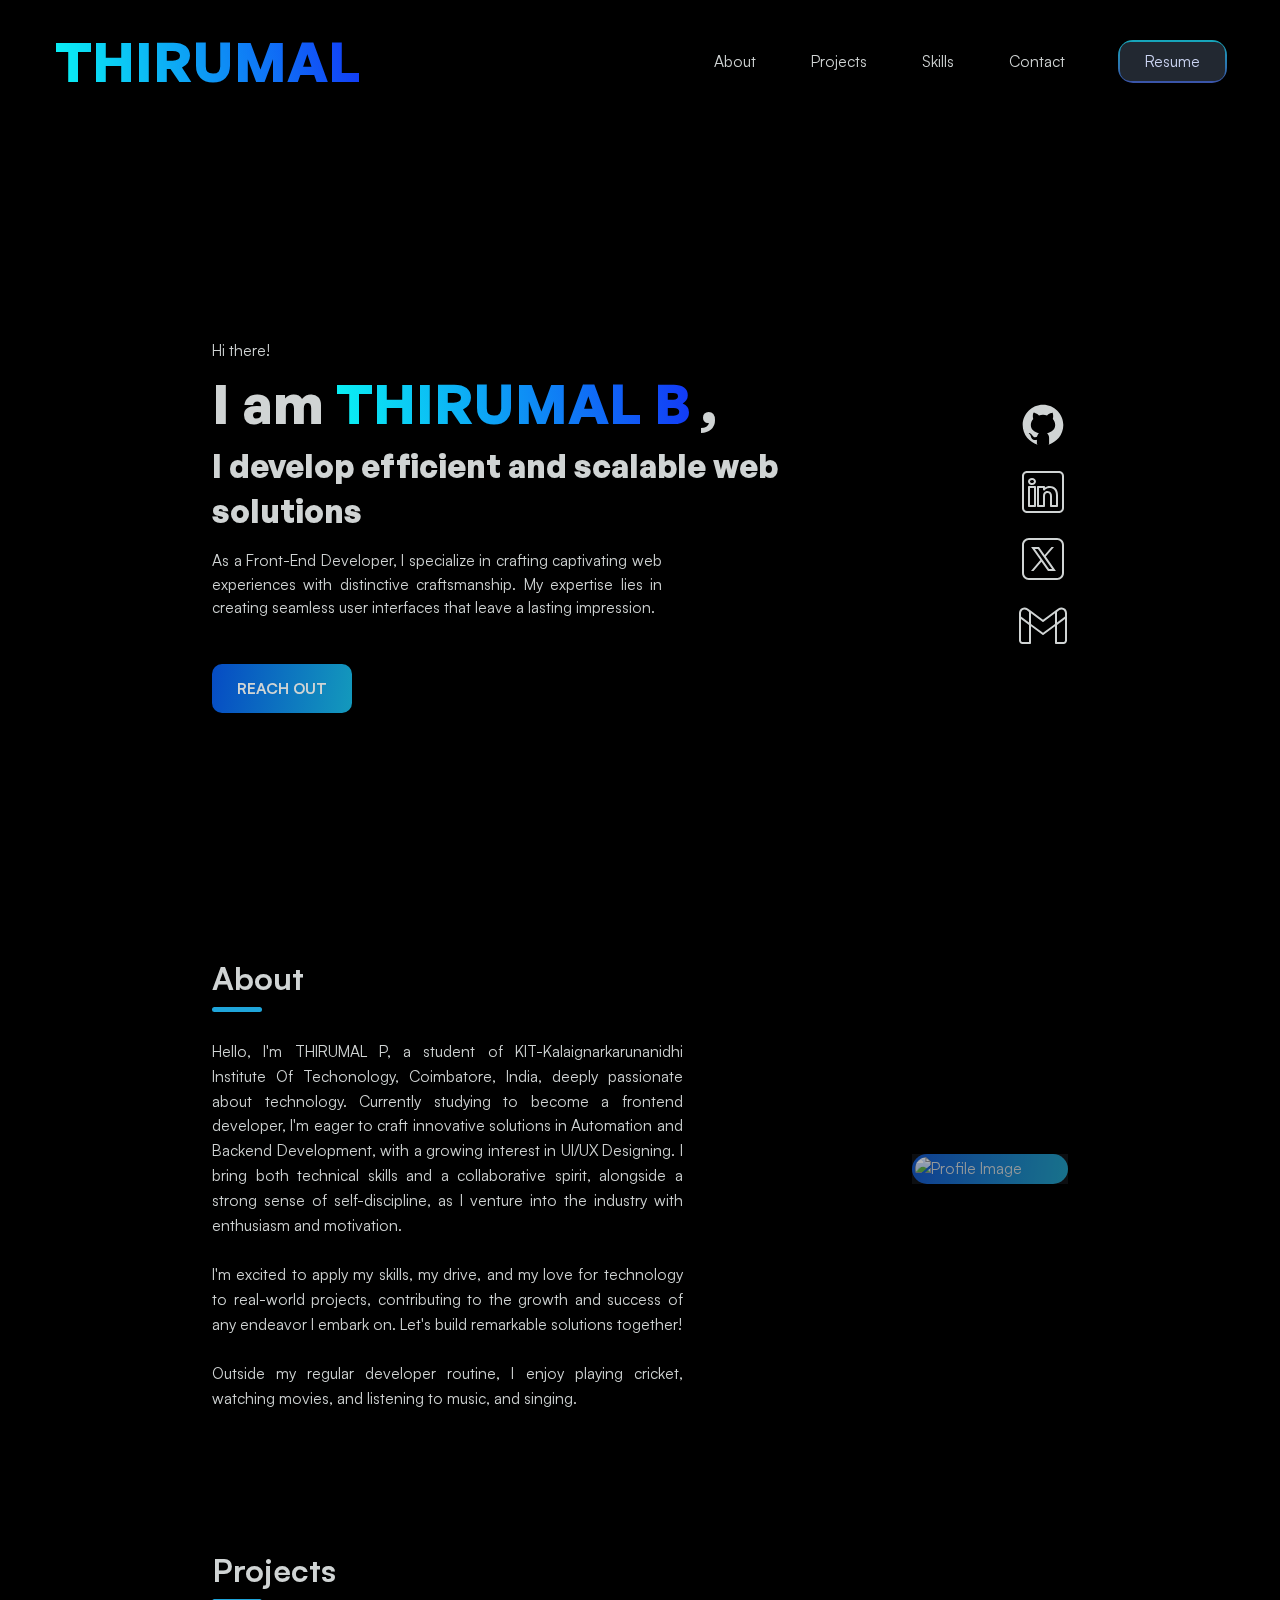
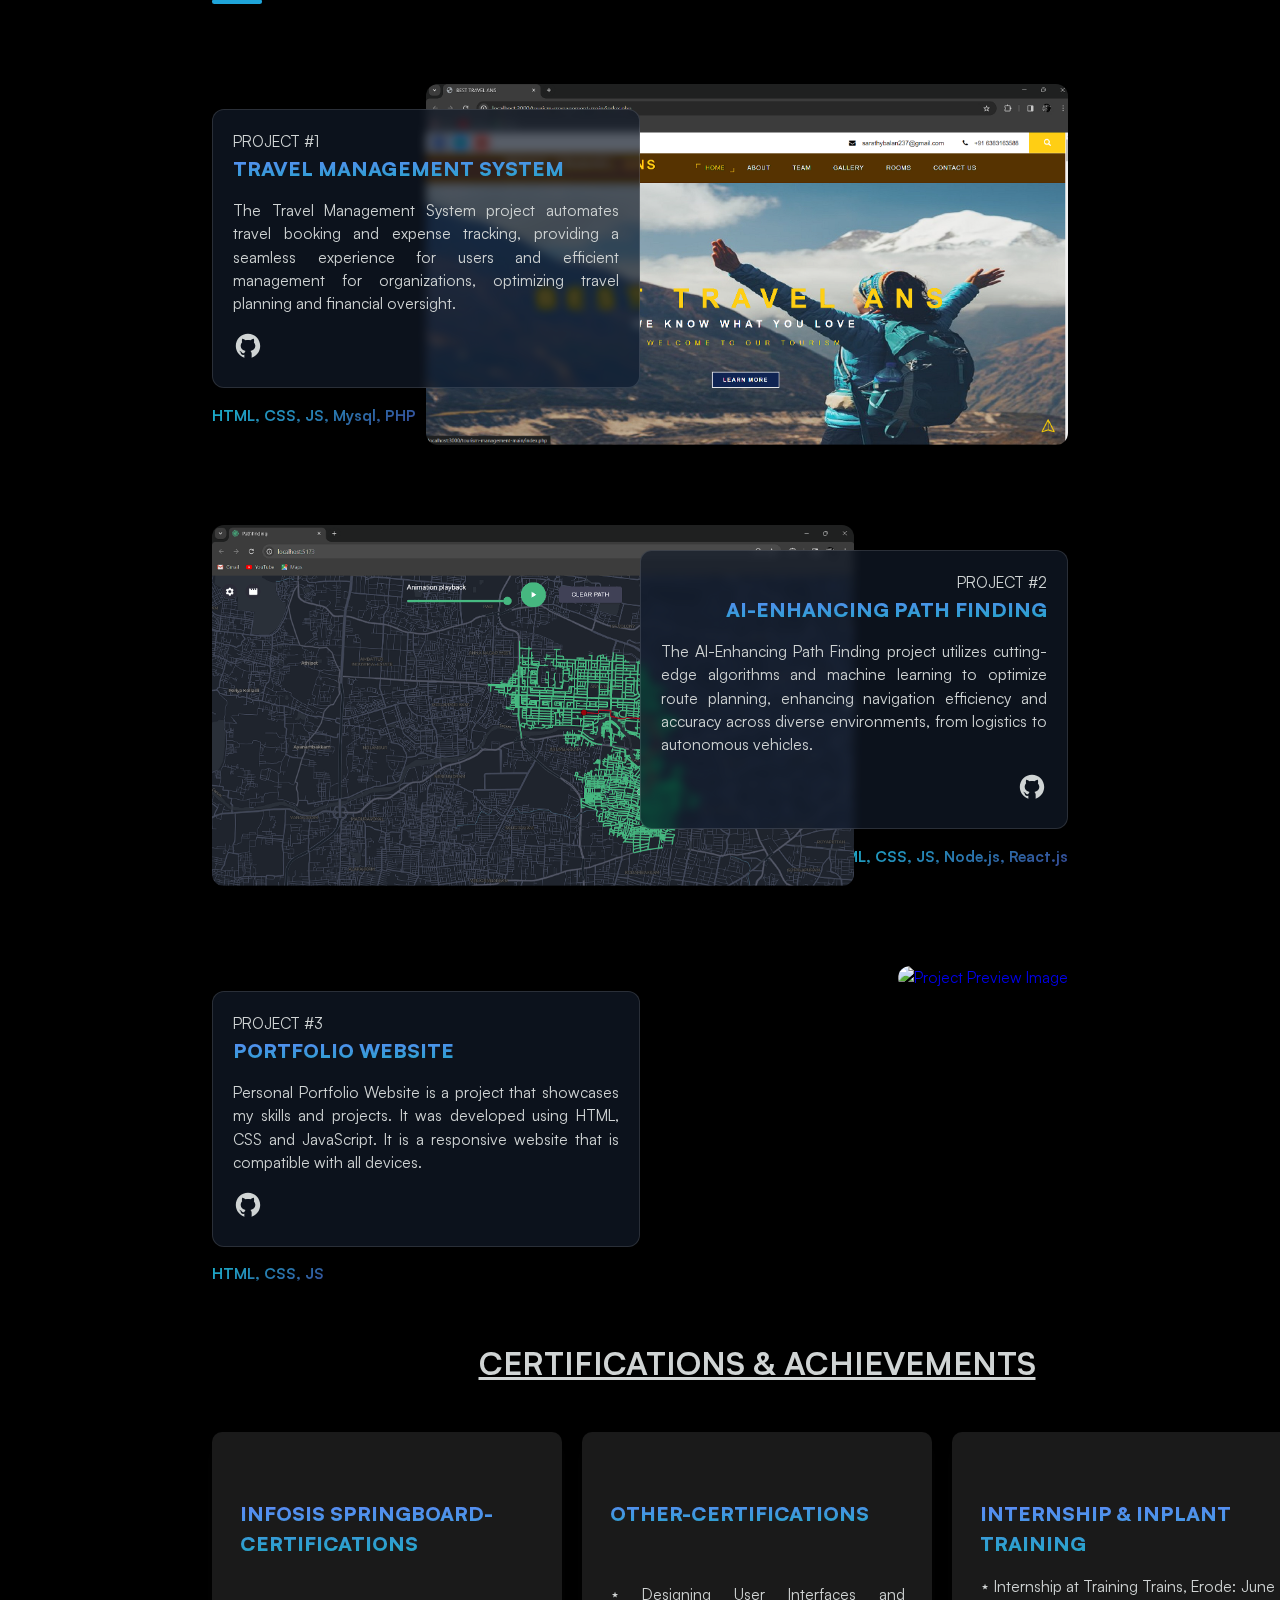
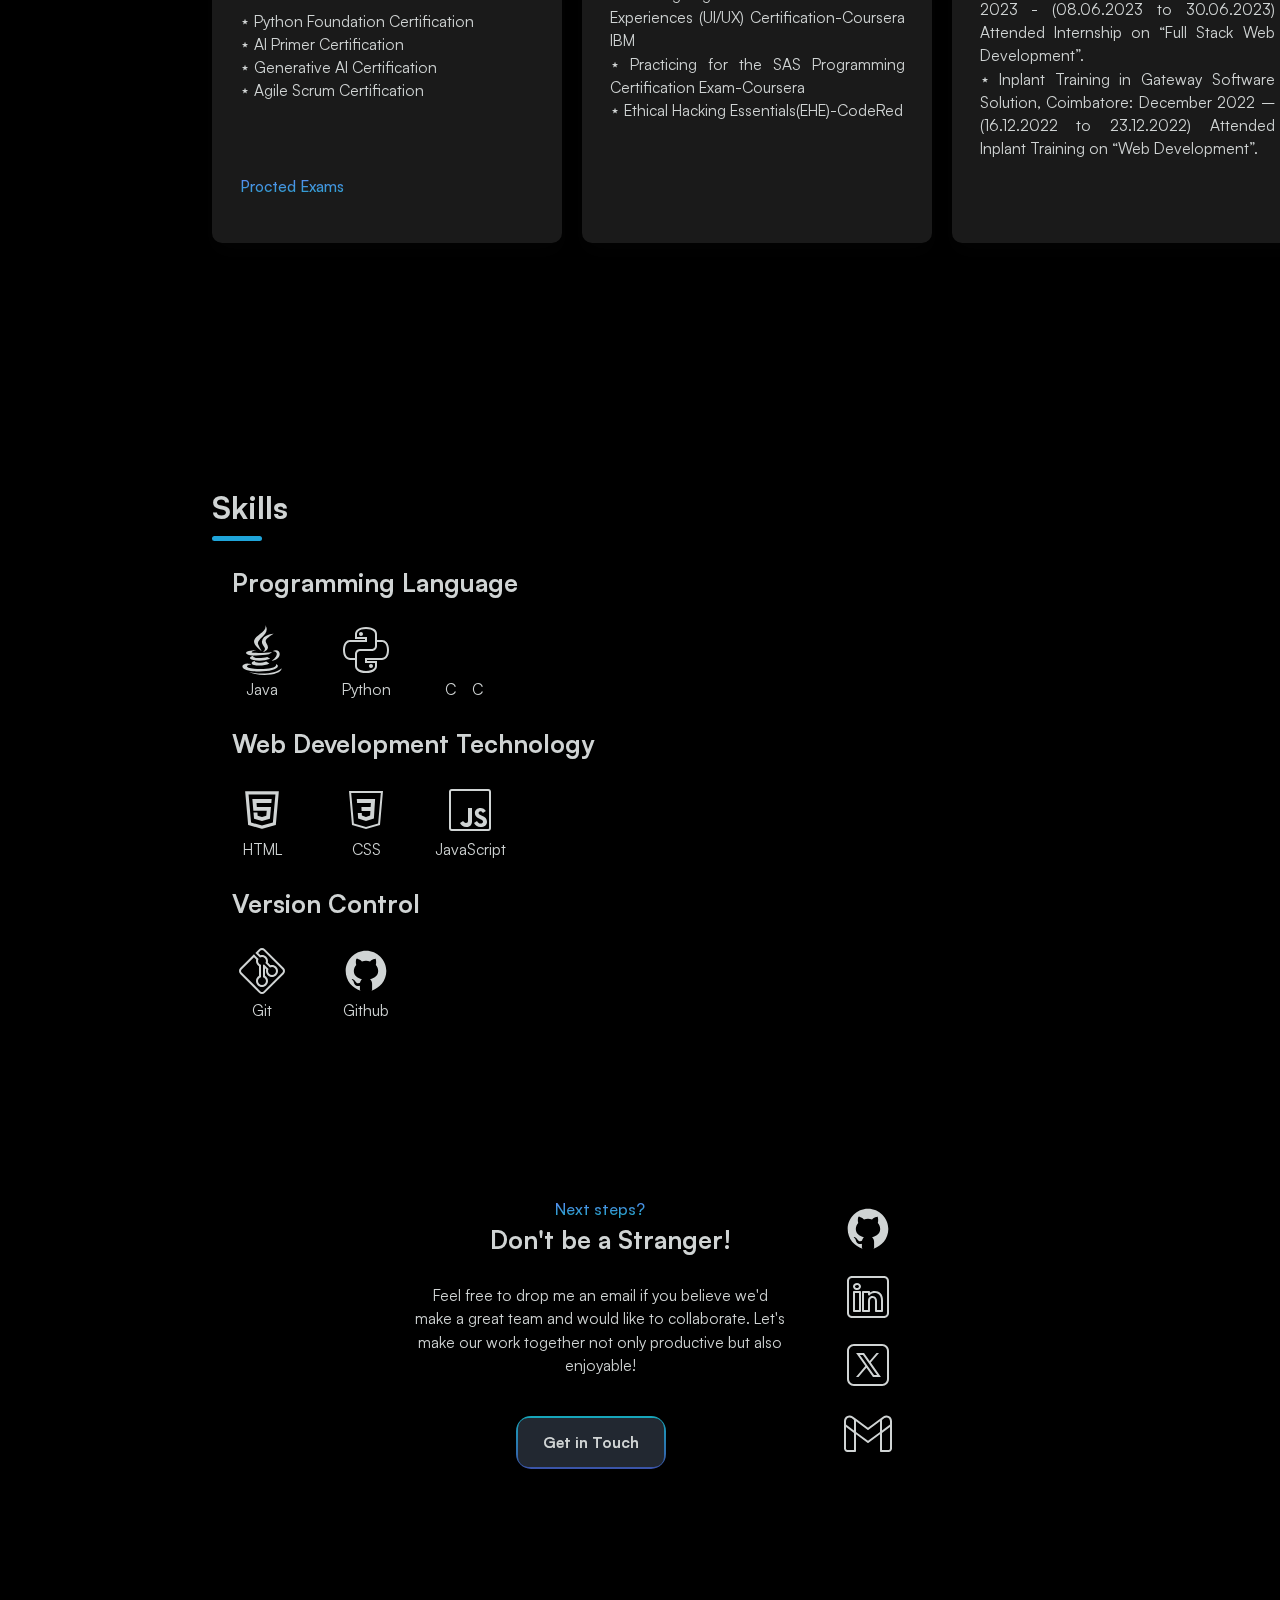
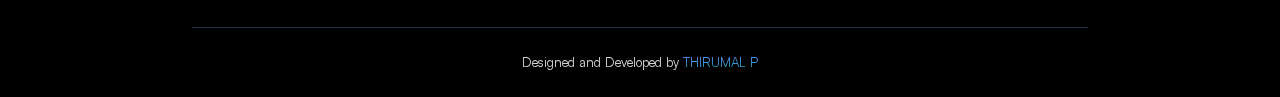
==== index.html @ a21d6ebf "H" ====
<!DOCTYPE html>
<html lang="en">
  <head>
    <meta charset="utf-8" />
    <meta name="viewport" content="width=device-width, initial-scale=1" />

    <!-- Primary Meta Tags -->
    <title>THIRUMAL</title>
    <meta name="title" content="THIRUMAL" />
    <meta
      name="keywords"
      content="THIRUMAL"
    />
    <meta
      name="description"
      content="THIRUMAL P is student of KIT"
    />
    <meta
      name="image"
      content="https://THIRUMAL.vercel.app/"
    />
    <!-- TODO: to be changed displays when shared on social media -->

    <!-- Open Graph / Facebook -->
    <meta property="og:type" content="website" />
    <meta property="og:url" content="https://THIRUMAL.vercel.app/" />
    <!-- TODO: to be changed -->
    <meta property="og:title" content="THIRUMAL" />
    <meta
      property="og:description"
      content="THIRUMAL P is Student of KIT"
    />
    <meta
      property="og:image"
      content="https://THIRUMAL.vercel.app/"
    />
    <!-- TODO: to be changed -->

    <!-- Twitter -->
    <meta property="twitter:card" content="summary_large_image" />
    <meta property="twitter:url" content="https://krish-depani.vercel.app/" />
    <!-- TODO: to be changed -->
    <meta name="twitter:creator" content="@Krish_Depani" />
    <meta property="twitter:title" content="THIRUMAL" />
    <meta
      property="twitter:description"
      content="THIRUMAL P Student of KIT"
    />
    <meta
      property="twitter:image"
      content="https://THIRUMAL.vercel.app/"
    />
    <!-- TODO: to be changed -->

    <!-- Google Site Verification -->
    <meta
      name="google-site-verification"
      content="8gM59i43qqJm5atLwsirYdIBcmHfAAzmF5CW4QePgK4"
    />
    <!-- TODO: to be changed verify site ownership -->

    <!-- site favicon link -->
    <link
      rel="apple-touch-icon"
      sizes="180x180"
      href="img/favicon/apple-touch-icon.png"
    />
    <link
      rel="icon"
      type="image/png"
      sizes="32x32"
      href="img/favicon/favicon-32x32.png"
    />
    <link
      rel="icon"
      type="image/png"
      sizes="16x16"
      href="img/favicon/favicon-16x16.png"
    />
    <link rel="manifest" href="img/favicon/site.webmanifest" />

    <link rel="canonical" href="https://krish-depani.vercel.app/" />
    <!-- external CSS link -->
    <link rel="stylesheet" href="css/normalize.css" />
    <link rel="stylesheet" href="css/style.css" />
    <link rel="stylesheet" href="./css/font-root-styles/general-sans.css" />
    <link rel="stylesheet" href="./css/font-root-styles/okinesans.css" />
    <link rel="stylesheet" href="./css/font-root-styles/satoshi.css" />
  </head>

  <body>
    <header>
      <nav>
        <a href="/">
          <h1>
            <span class="logo">THIRUMAL</span>
          </h1>
        </a>

        <ul class="nav-menu">
          <li class="nav-link">
            <a href="#about">About</a>
          </li>

          <li class="nav-link">
            <a href="#projects">Projects</a>
          </li>

          <li class="nav-link">
            <a href="#skills">Skills</a>
          </li>

          <li class="nav-link">
            <a href="#contact">Contact</a>
          </li>

          <li class="nav-link">
            <a
              href="https://drive.google.com/file/d/1vv7Dhi04eTilCtzGHHbWXYIebw0yIPM8/view?usp=drive_link"
              target="_blank"
              >Resume</a
            >
          </li>

          <li class="nav-social-links social-links">
            <a
              href="https://github.com/Thirumal2003"
              target="_blank"
              class="social github"
            >
              <svg
                xmlns="http://www.w3.org/2000/svg"
                xmlns:xlink="http://www.w3.org/1999/xlink"
                viewBox="0,0,256,256"
                width="50px"
                height="50px"
              >
                <g
                  fill="#d0d4d4"
                  fill-rule="nonzero"
                  stroke="none"
                  stroke-width="1"
                  stroke-linecap="butt"
                  stroke-linejoin="miter"
                  stroke-miterlimit="10"
                  stroke-dasharray=""
                  stroke-dashoffset="0"
                  font-family="none"
                  font-weight="none"
                  font-size="none"
                  text-anchor="none"
                  style="mix-blend-mode: normal"
                >
                  <g transform="scale(4,4)">
                    <path
                      d="M32,6c-14.359,0 -26,11.641 -26,26c0,12.277 8.512,22.56 19.955,25.286c-0.592,-0.141 -1.179,-0.299 -1.755,-0.479v-5.957c0,0 -0.975,0.325 -2.275,0.325c-3.637,0 -5.148,-3.245 -5.525,-4.875c-0.229,-0.993 -0.827,-1.934 -1.469,-2.509c-0.767,-0.684 -1.126,-0.686 -1.131,-0.92c-0.01,-0.491 0.658,-0.471 0.975,-0.471c1.625,0 2.857,1.729 3.429,2.623c1.417,2.207 2.938,2.577 3.721,2.577c0.975,0 1.817,-0.146 2.397,-0.426c0.268,-1.888 1.108,-3.57 2.478,-4.774c-6.097,-1.219 -10.4,-4.716 -10.4,-10.4c0,-2.928 1.175,-5.619 3.133,-7.792c-0.2,-0.567 -0.533,-1.714 -0.533,-3.583c0,-1.235 0.086,-2.751 0.65,-4.225c0,0 3.708,0.026 7.205,3.338c1.614,-0.47 3.341,-0.738 5.145,-0.738c1.804,0 3.531,0.268 5.145,0.738c3.497,-3.312 7.205,-3.338 7.205,-3.338c0.567,1.474 0.65,2.99 0.65,4.225c0,2.015 -0.268,3.19 -0.432,3.697c1.898,2.153 3.032,4.802 3.032,7.678c0,5.684 -4.303,9.181 -10.4,10.4c1.628,1.43 2.6,3.513 2.6,5.85v8.557c-0.576,0.181 -1.162,0.338 -1.755,0.479c11.443,-2.726 19.955,-13.009 19.955,-25.286c0,-14.359 -11.641,-26 -26,-26zM33.813,57.93c-0.599,0.042 -1.203,0.07 -1.813,0.07c0.61,0 1.213,-0.029 1.813,-0.07zM37.786,57.346c-1.164,0.265 -2.357,0.451 -3.575,0.554c1.218,-0.103 2.411,-0.29 3.575,-0.554zM32,58c-0.61,0 -1.214,-0.028 -1.813,-0.07c0.6,0.041 1.203,0.07 1.813,0.07zM29.788,57.9c-1.217,-0.103 -2.411,-0.289 -3.574,-0.554c1.164,0.264 2.357,0.451 3.574,0.554z"
                    ></path>
                  </g>
                </g>
              </svg>
            </a>

            <a
              href="https://www.linkedin.com/in/thirumal-p-5234a9266/"
              target="_blank"
              class="social linkedin"
            >
              <svg
                xmlns="http://www.w3.org/2000/svg"
                xmlns:xlink="http://www.w3.org/1999/xlink"
                viewBox="0,0,256,256"
                width="50px"
                height="50px"
              >
                <g
                  fill="#d0d4d4"
                  fill-rule="nonzero"
                  stroke="none"
                  stroke-width="1"
                  stroke-linecap="butt"
                  stroke-linejoin="miter"
                  stroke-miterlimit="10"
                  stroke-dasharray=""
                  stroke-dashoffset="0"
                  font-family="none"
                  font-weight="none"
                  font-size="none"
                  text-anchor="none"
                  style="mix-blend-mode: normal"
                >
                  <g transform="scale(5.12,5.12)">
                    <path
                      d="M9,4c-2.74952,0 -5,2.25048 -5,5v32c0,2.74952 2.25048,5 5,5h32c2.74952,0 5,-2.25048 5,-5v-32c0,-2.74952 -2.25048,-5 -5,-5zM9,6h32c1.66848,0 3,1.33152 3,3v32c0,1.66848 -1.33152,3 -3,3h-32c-1.66848,0 -3,-1.33152 -3,-3v-32c0,-1.66848 1.33152,-3 3,-3zM14,11.01172c-1.09522,0 -2.08078,0.32736 -2.81055,0.94141c-0.72977,0.61405 -1.17773,1.53139 -1.17773,2.51367c0,1.86718 1.61957,3.32281 3.67969,3.4668c0.0013,0.00065 0.0026,0.0013 0.00391,0.00195c0.09817,0.03346 0.20099,0.05126 0.30469,0.05273c2.27301,0 3.98828,-1.5922 3.98828,-3.52148c-0.00018,-0.01759 -0.00083,-0.03518 -0.00195,-0.05274c-0.10175,-1.90023 -1.79589,-3.40234 -3.98633,-3.40234zM14,12.98828c1.39223,0 1.94197,0.62176 2.00195,1.50391c-0.01215,0.85625 -0.54186,1.51953 -2.00195,1.51953c-1.38541,0 -2.01172,-0.70949 -2.01172,-1.54492c0,-0.41771 0.15242,-0.7325 0.47266,-1.00195c0.32023,-0.26945 0.83428,-0.47656 1.53906,-0.47656zM11,19c-0.55226,0.00006 -0.99994,0.44774 -1,1v19c0.00006,0.55226 0.44774,0.99994 1,1h6c0.55226,-0.00006 0.99994,-0.44774 1,-1v-5.86523v-13.13477c-0.00006,-0.55226 -0.44774,-0.99994 -1,-1zM20,19c-0.55226,0.00006 -0.99994,0.44774 -1,1v19c0.00006,0.55226 0.44774,0.99994 1,1h6c0.55226,-0.00006 0.99994,-0.44774 1,-1v-10c0,-0.82967 0.22639,-1.65497 0.625,-2.19531c0.39861,-0.54035 0.90147,-0.86463 1.85742,-0.84766c0.98574,0.01695 1.50758,0.35464 1.90234,0.88477c0.39477,0.53013 0.61523,1.32487 0.61523,2.1582v10c0.00006,0.55226 0.44774,0.99994 1,1h6c0.55226,-0.00006 0.99994,-0.44774 1,-1v-10.73828c0,-2.96154 -0.87721,-5.30739 -2.38086,-6.89453c-1.50365,-1.58714 -3.59497,-2.36719 -5.80664,-2.36719c-2.10202,0 -3.70165,0.70489 -4.8125,1.42383v-0.42383c-0.00006,-0.55226 -0.44774,-0.99994 -1,-1zM12,21h4v12.13477v4.86523h-4zM21,21h4v1.56055c0.00013,0.43 0.27511,0.81179 0.68291,0.94817c0.40781,0.13638 0.85714,-0.00319 1.11591,-0.34661c0,0 1.57037,-2.16211 5.01367,-2.16211c1.75333,0 3.25687,0.58258 4.35547,1.74219c1.0986,1.15961 1.83203,2.94607 1.83203,5.51953v9.73828h-4v-9c0,-1.16667 -0.27953,-2.37289 -1.00977,-3.35352c-0.73023,-0.98062 -1.9584,-1.66341 -3.47266,-1.68945c-1.52204,-0.02703 -2.77006,0.66996 -3.50195,1.66211c-0.73189,0.99215 -1.01562,2.21053 -1.01562,3.38086v9h-4z"
                    ></path>
                  </g>
                </g>
              </svg>
            </a>

            <a
              href="https://twitter.com/THIRUMALbalan8"
              target="_blank"
              class="social twitter"
            >
              <svg
                xmlns="http://www.w3.org/2000/svg"
                xmlns:xlink="http://www.w3.org/1999/xlink"
                viewBox="0,0,256,256"
                width="50px"
                height="50px"
              >
                <g
                  fill="#d0d4d4"
                  fill-rule="nonzero"
                  stroke="none"
                  stroke-width="1"
                  stroke-linecap="butt"
                  stroke-linejoin="miter"
                  stroke-miterlimit="10"
                  stroke-dasharray=""
                  stroke-dashoffset="0"
                  font-family="none"
                  font-weight="none"
                  font-size="none"
                  text-anchor="none"
                  style="mix-blend-mode: normal"
                >
                  <g transform="scale(5.12,5.12)">
                    <path
                      d="M11,4c-3.85433,0 -7,3.14567 -7,7v28c0,3.85433 3.14567,7 7,7h28c3.85433,0 7,-3.14567 7,-7v-28c0,-3.85433 -3.14567,-7 -7,-7zM11,6h28c2.77367,0 5,2.22633 5,5v28c0,2.77367 -2.22633,5 -5,5h-28c-2.77367,0 -5,-2.22633 -5,-5v-28c0,-2.77367 2.22633,-5 5,-5zM13.08594,13l9.22266,13.10352l-9.30859,10.89648h2.5l7.9375,-9.29297l6.53906,9.29297h7.9375l-10.125,-14.38672l8.21094,-9.61328h-2.5l-6.83984,8.00977l-5.63672,-8.00977zM16.91406,15h3.06445l14.10742,20h-3.06445z"
                    ></path>
                  </g>
                </g>
              </svg>
            </a>

            <a
              href="mailto:thiru43006@gmail.com"
              target="_blank"
              class="social behance"
            >
              <svg
                xmlns="http://www.w3.org/2000/svg"
                xmlns:xlink="http://www.w3.org/1999/xlink"
                viewBox="0,0,256,256"
                width="50px"
                height="50px"
              >
                <g
                  fill="#d0d4d4"
                  fill-rule="nonzero"
                  stroke="none"
                  stroke-width="1"
                  stroke-linecap="butt"
                  stroke-linejoin="miter"
                  stroke-miterlimit="10"
                  stroke-dasharray=""
                  stroke-dashoffset="0"
                  font-family="none"
                  font-weight="none"
                  font-size="none"
                  text-anchor="none"
                  style="mix-blend-mode: normal"
                >
                  <g transform="scale(5.12,5.12)">
                    <path
                      d="M43.75391,6.40234c-1.2177,-0.05335 -2.45911,0.31055 -3.48242,1.06641l-2.74609,2.02734l-12.52539,9.25977l-12.4082,-9.17187c-0.17292,-0.16897 -0.4012,-0.26957 -0.64258,-0.2832h0.25l-2.46484,-1.82422c-1.02397,-0.75773 -2.26723,-1.12367 -3.48633,-1.07031c-1.2191,0.05336 -2.4131,0.52522 -3.33984,1.43945c-1.17726,1.16068 -1.9082,2.78413 -1.9082,4.56445v3.43359c-0.01457,0.09777 -0.01457,0.19715 0,0.29492v23.36133c0,1.92119 1.57881,3.5 3.5,3.5h7.5c0.55226,-0.00006 0.99994,-0.44774 1,-1v-16.62695l11.40625,8.43164c0.353,0.26043 0.8345,0.26043 1.1875,0l11.40625,-8.43164v16.62695c0.00006,0.55226 0.44774,0.99994 1,1h7.5c1.92119,0 3.5,-1.57881 3.5,-3.5v-23.38086c0.01129,-0.08622 0.01129,-0.17355 0,-0.25977v-3.44922c0,-1.75846 -0.70954,-3.37437 -1.87109,-4.53711c-0.03357,-0.03357 -0.04482,-0.04287 -0.03125,-0.0293c-0.00194,-0.00196 -0.0039,-0.00391 -0.00586,-0.00586c-0.92656,-0.91221 -2.12019,-1.3822 -3.33789,-1.43555zM43.64453,8.40039c0.7563,0.02965 1.48952,0.3165 2.04492,0.86328c0.01891,0.01867 0.03272,0.03277 0.02344,0.02344c0.79645,0.79726 1.28711,1.9015 1.28711,3.12305v3.08594l-8,5.91211v-10.4082c0.00042,-0.0339 -0.00088,-0.0678 -0.00391,-0.10156l2.46289,-1.82031c0.00065,0 0.0013,0 0.00195,0c0.64864,-0.47915 1.42729,-0.70739 2.18359,-0.67773zM6.35742,8.40625c0.75715,-0.02964 1.53847,0.19746 2.1875,0.67773l2.45898,1.81836c-0.00289,0.03247 -0.0042,0.06506 -0.00391,0.09766v10.4082l-8,-5.91211v-3.08594c0,-1.23567 0.50176,-2.3413 1.3125,-3.14062c0.55526,-0.54776 1.28777,-0.83364 2.04492,-0.86328zM37,12.37109v10.51563l-12,8.86914l-12,-8.86914v-10.51367l11.40625,8.43164c0.353,0.26043 0.8345,0.26043 1.1875,0zM3,17.98242l8,5.91406v17.10352h-6.5c-0.84081,0 -1.5,-0.65919 -1.5,-1.5zM47,17.98242v21.51758c0,0.84081 -0.65919,1.5 -1.5,1.5h-6.5v-17.10352z"
                    ></path>
                  </g>
                </g>
              </svg>
            </a>
          </li>
        </ul>

        <button class="hamburger" type="button" name="menu button">
          <div class="menu-bar"></div>
        </button>
      </nav>
    </header>

    <main>
      <section>
        <span class="salutation">Hi there!</span>
        <h1>I am <span class="name-highlight">THIRUMAL B</span> ,</h1>

        <p class="declaration">
          I develop efficient and scalable web solutions
        </p>

        <p style="text-align: justify">
          As a Front-End Developer, I specialize in crafting captivating web experiences with distinctive craftsmanship. 
          My expertise lies in creating seamless user interfaces that leave a lasting impression.
        </p>

        <div class="cta-box">
          <a href="#contact" class="cta cta1">Reach out</a>
          <a
            href="https://drive.google.com/drive/folders/1qjGtycR7Wys1IbZPJFVqYVPOw52J5Hh_?usp=sharing"
            target="_blank"
            class="cta cta2"
            >Resume</a
          >
        </div>
      </section>

      <aside class="main-social-links social-links">
        <a
          href="https://github.com/Thirumal2003"
          target="_blank"
          class="social github"
        >
          <svg
            xmlns="http://www.w3.org/2000/svg"
            xmlns:xlink="http://www.w3.org/1999/xlink"
            viewBox="0,0,256,256"
            width="50px"
            height="50px"
          >
            <g
              fill="#d0d4d4"
              fill-rule="nonzero"
              stroke="none"
              stroke-width="1"
              stroke-linecap="butt"
              stroke-linejoin="miter"
              stroke-miterlimit="10"
              stroke-dasharray=""
              stroke-dashoffset="0"
              font-family="none"
              font-weight="none"
              font-size="none"
              text-anchor="none"
              style="mix-blend-mode: normal"
            >
              <g transform="scale(4,4)">
                <path
                  d="M32,6c-14.359,0 -26,11.641 -26,26c0,12.277 8.512,22.56 19.955,25.286c-0.592,-0.141 -1.179,-0.299 -1.755,-0.479v-5.957c0,0 -0.975,0.325 -2.275,0.325c-3.637,0 -5.148,-3.245 -5.525,-4.875c-0.229,-0.993 -0.827,-1.934 -1.469,-2.509c-0.767,-0.684 -1.126,-0.686 -1.131,-0.92c-0.01,-0.491 0.658,-0.471 0.975,-0.471c1.625,0 2.857,1.729 3.429,2.623c1.417,2.207 2.938,2.577 3.721,2.577c0.975,0 1.817,-0.146 2.397,-0.426c0.268,-1.888 1.108,-3.57 2.478,-4.774c-6.097,-1.219 -10.4,-4.716 -10.4,-10.4c0,-2.928 1.175,-5.619 3.133,-7.792c-0.2,-0.567 -0.533,-1.714 -0.533,-3.583c0,-1.235 0.086,-2.751 0.65,-4.225c0,0 3.708,0.026 7.205,3.338c1.614,-0.47 3.341,-0.738 5.145,-0.738c1.804,0 3.531,0.268 5.145,0.738c3.497,-3.312 7.205,-3.338 7.205,-3.338c0.567,1.474 0.65,2.99 0.65,4.225c0,2.015 -0.268,3.19 -0.432,3.697c1.898,2.153 3.032,4.802 3.032,7.678c0,5.684 -4.303,9.181 -10.4,10.4c1.628,1.43 2.6,3.513 2.6,5.85v8.557c-0.576,0.181 -1.162,0.338 -1.755,0.479c11.443,-2.726 19.955,-13.009 19.955,-25.286c0,-14.359 -11.641,-26 -26,-26zM33.813,57.93c-0.599,0.042 -1.203,0.07 -1.813,0.07c0.61,0 1.213,-0.029 1.813,-0.07zM37.786,57.346c-1.164,0.265 -2.357,0.451 -3.575,0.554c1.218,-0.103 2.411,-0.29 3.575,-0.554zM32,58c-0.61,0 -1.214,-0.028 -1.813,-0.07c0.6,0.041 1.203,0.07 1.813,0.07zM29.788,57.9c-1.217,-0.103 -2.411,-0.289 -3.574,-0.554c1.164,0.264 2.357,0.451 3.574,0.554z"
                ></path>
              </g>
            </g>
          </svg>
        </a>

        <a
          href="https://www.linkedin.com/in/thirumal-p-5234a9266/"
          target="_blank"
          class="social linkedin"
        >
          <svg
            xmlns="http://www.w3.org/2000/svg"
            xmlns:xlink="http://www.w3.org/1999/xlink"
            viewBox="0,0,256,256"
            width="50px"
            height="50px"
          >
            <g
              fill="#d0d4d4"
              fill-rule="nonzero"
              stroke="none"
              stroke-width="1"
              stroke-linecap="butt"
              stroke-linejoin="miter"
              stroke-miterlimit="10"
              stroke-dasharray=""
              stroke-dashoffset="0"
              font-family="none"
              font-weight="none"
              font-size="none"
              text-anchor="none"
              style="mix-blend-mode: normal"
            >
              <g transform="scale(5.12,5.12)">
                <path
                  d="M9,4c-2.74952,0 -5,2.25048 -5,5v32c0,2.74952 2.25048,5 5,5h32c2.74952,0 5,-2.25048 5,-5v-32c0,-2.74952 -2.25048,-5 -5,-5zM9,6h32c1.66848,0 3,1.33152 3,3v32c0,1.66848 -1.33152,3 -3,3h-32c-1.66848,0 -3,-1.33152 -3,-3v-32c0,-1.66848 1.33152,-3 3,-3zM14,11.01172c-1.09522,0 -2.08078,0.32736 -2.81055,0.94141c-0.72977,0.61405 -1.17773,1.53139 -1.17773,2.51367c0,1.86718 1.61957,3.32281 3.67969,3.4668c0.0013,0.00065 0.0026,0.0013 0.00391,0.00195c0.09817,0.03346 0.20099,0.05126 0.30469,0.05273c2.27301,0 3.98828,-1.5922 3.98828,-3.52148c-0.00018,-0.01759 -0.00083,-0.03518 -0.00195,-0.05274c-0.10175,-1.90023 -1.79589,-3.40234 -3.98633,-3.40234zM14,12.98828c1.39223,0 1.94197,0.62176 2.00195,1.50391c-0.01215,0.85625 -0.54186,1.51953 -2.00195,1.51953c-1.38541,0 -2.01172,-0.70949 -2.01172,-1.54492c0,-0.41771 0.15242,-0.7325 0.47266,-1.00195c0.32023,-0.26945 0.83428,-0.47656 1.53906,-0.47656zM11,19c-0.55226,0.00006 -0.99994,0.44774 -1,1v19c0.00006,0.55226 0.44774,0.99994 1,1h6c0.55226,-0.00006 0.99994,-0.44774 1,-1v-5.86523v-13.13477c-0.00006,-0.55226 -0.44774,-0.99994 -1,-1zM20,19c-0.55226,0.00006 -0.99994,0.44774 -1,1v19c0.00006,0.55226 0.44774,0.99994 1,1h6c0.55226,-0.00006 0.99994,-0.44774 1,-1v-10c0,-0.82967 0.22639,-1.65497 0.625,-2.19531c0.39861,-0.54035 0.90147,-0.86463 1.85742,-0.84766c0.98574,0.01695 1.50758,0.35464 1.90234,0.88477c0.39477,0.53013 0.61523,1.32487 0.61523,2.1582v10c0.00006,0.55226 0.44774,0.99994 1,1h6c0.55226,-0.00006 0.99994,-0.44774 1,-1v-10.73828c0,-2.96154 -0.87721,-5.30739 -2.38086,-6.89453c-1.50365,-1.58714 -3.59497,-2.36719 -5.80664,-2.36719c-2.10202,0 -3.70165,0.70489 -4.8125,1.42383v-0.42383c-0.00006,-0.55226 -0.44774,-0.99994 -1,-1zM12,21h4v12.13477v4.86523h-4zM21,21h4v1.56055c0.00013,0.43 0.27511,0.81179 0.68291,0.94817c0.40781,0.13638 0.85714,-0.00319 1.11591,-0.34661c0,0 1.57037,-2.16211 5.01367,-2.16211c1.75333,0 3.25687,0.58258 4.35547,1.74219c1.0986,1.15961 1.83203,2.94607 1.83203,5.51953v9.73828h-4v-9c0,-1.16667 -0.27953,-2.37289 -1.00977,-3.35352c-0.73023,-0.98062 -1.9584,-1.66341 -3.47266,-1.68945c-1.52204,-0.02703 -2.77006,0.66996 -3.50195,1.66211c-0.73189,0.99215 -1.01562,2.21053 -1.01562,3.38086v9h-4z"
                ></path>
              </g>
            </g>
          </svg>
        </a>

        <a
          href="https://twitter.com/THIRUMALbalan8"
          target="_blank"
          class="social twitter"
        >
          <svg
            xmlns="http://www.w3.org/2000/svg"
            xmlns:xlink="http://www.w3.org/1999/xlink"
            viewBox="0,0,256,256"
            width="50px"
            height="50px"
          >
            <g
              fill="#d0d4d4"
              fill-rule="nonzero"
              stroke="none"
              stroke-width="1"
              stroke-linecap="butt"
              stroke-linejoin="miter"
              stroke-miterlimit="10"
              stroke-dasharray=""
              stroke-dashoffset="0"
              font-family="none"
              font-weight="none"
              font-size="none"
              text-anchor="none"
              style="mix-blend-mode: normal"
            >
              <g transform="scale(5.12,5.12)">
                <path
                  d="M11,4c-3.85433,0 -7,3.14567 -7,7v28c0,3.85433 3.14567,7 7,7h28c3.85433,0 7,-3.14567 7,-7v-28c0,-3.85433 -3.14567,-7 -7,-7zM11,6h28c2.77367,0 5,2.22633 5,5v28c0,2.77367 -2.22633,5 -5,5h-28c-2.77367,0 -5,-2.22633 -5,-5v-28c0,-2.77367 2.22633,-5 5,-5zM13.08594,13l9.22266,13.10352l-9.30859,10.89648h2.5l7.9375,-9.29297l6.53906,9.29297h7.9375l-10.125,-14.38672l8.21094,-9.61328h-2.5l-6.83984,8.00977l-5.63672,-8.00977zM16.91406,15h3.06445l14.10742,20h-3.06445z"
                ></path>
              </g>
            </g>
          </svg>
        </a>

        <a
          href="mailto:kit.25.21bad058y@gmail.com"
          target="_blank"
          class="social behance"
        >
          <svg
            xmlns="http://www.w3.org/2000/svg"
            xmlns:xlink="http://www.w3.org/1999/xlink"
            viewBox="0,0,256,256"
            width="50px"
            height="50px"
          >
            <g
              fill="#d0d4d4"
              fill-rule="nonzero"
              stroke="none"
              stroke-width="1"
              stroke-linecap="butt"
              stroke-linejoin="miter"
              stroke-miterlimit="10"
              stroke-dasharray=""
              stroke-dashoffset="0"
              font-family="none"
              font-weight="none"
              font-size="none"
              text-anchor="none"
              style="mix-blend-mode: normal"
            >
              <g transform="scale(5.12,5.12)">
                <path
                  d="M43.75391,6.40234c-1.2177,-0.05335 -2.45911,0.31055 -3.48242,1.06641l-2.74609,2.02734l-12.52539,9.25977l-12.4082,-9.17187c-0.17292,-0.16897 -0.4012,-0.26957 -0.64258,-0.2832h0.25l-2.46484,-1.82422c-1.02397,-0.75773 -2.26723,-1.12367 -3.48633,-1.07031c-1.2191,0.05336 -2.4131,0.52522 -3.33984,1.43945c-1.17726,1.16068 -1.9082,2.78413 -1.9082,4.56445v3.43359c-0.01457,0.09777 -0.01457,0.19715 0,0.29492v23.36133c0,1.92119 1.57881,3.5 3.5,3.5h7.5c0.55226,-0.00006 0.99994,-0.44774 1,-1v-16.62695l11.40625,8.43164c0.353,0.26043 0.8345,0.26043 1.1875,0l11.40625,-8.43164v16.62695c0.00006,0.55226 0.44774,0.99994 1,1h7.5c1.92119,0 3.5,-1.57881 3.5,-3.5v-23.38086c0.01129,-0.08622 0.01129,-0.17355 0,-0.25977v-3.44922c0,-1.75846 -0.70954,-3.37437 -1.87109,-4.53711c-0.03357,-0.03357 -0.04482,-0.04287 -0.03125,-0.0293c-0.00194,-0.00196 -0.0039,-0.00391 -0.00586,-0.00586c-0.92656,-0.91221 -2.12019,-1.3822 -3.33789,-1.43555zM43.64453,8.40039c0.7563,0.02965 1.48952,0.3165 2.04492,0.86328c0.01891,0.01867 0.03272,0.03277 0.02344,0.02344c0.79645,0.79726 1.28711,1.9015 1.28711,3.12305v3.08594l-8,5.91211v-10.4082c0.00042,-0.0339 -0.00088,-0.0678 -0.00391,-0.10156l2.46289,-1.82031c0.00065,0 0.0013,0 0.00195,0c0.64864,-0.47915 1.42729,-0.70739 2.18359,-0.67773zM6.35742,8.40625c0.75715,-0.02964 1.53847,0.19746 2.1875,0.67773l2.45898,1.81836c-0.00289,0.03247 -0.0042,0.06506 -0.00391,0.09766v10.4082l-8,-5.91211v-3.08594c0,-1.23567 0.50176,-2.3413 1.3125,-3.14062c0.55526,-0.54776 1.28777,-0.83364 2.04492,-0.86328zM37,12.37109v10.51563l-12,8.86914l-12,-8.86914v-10.51367l11.40625,8.43164c0.353,0.26043 0.8345,0.26043 1.1875,0zM3,17.98242l8,5.91406v17.10352h-6.5c-0.84081,0 -1.5,-0.65919 -1.5,-1.5zM47,17.98242v21.51758c0,0.84081 -0.65919,1.5 -1.5,1.5h-6.5v-17.10352z"
                ></path>
              </g>
            </g>
          </svg>
        </a>
        <!-- #D0D4D4 -->
      </aside>
    </main>

    <section id="about">
      <div class="separator">
        <h2>About</h2>
      </div>

      <div>
        <p class="about-text">
          Hello, I'm THIRUMAL P, a student of KIT-Kalaignarkarunanidhi Institute Of Techonology, Coimbatore, India, deeply passionate about technology. 
          Currently studying to become a frontend developer, I'm eager to craft innovative solutions in Automation and Backend Development, 
          with a growing interest in UI/UX Designing. I bring both technical skills and a collaborative spirit, 
          alongside a strong sense of self-discipline, as I venture into the industry with enthusiasm and motivation.
          <br />
          <br />
          I'm excited to apply my skills, my drive, and my love for technology
          to real-world projects, contributing to the growth and success of any
          endeavor I embark on. Let's build remarkable solutions together!
          <br />
          <br />
          Outside my regular developer routine, I enjoy playing cricket,
          watching movies, and listening to music, and singing.
        </p>
      </div>

      <div class="img-box">
        <img src="img/profile.jpg" class="profile-img" alt="Profile Image" />
      </div>
    </section>

    <section id="projects">
      <div class="featured-projects-box">
        <div class="separator">
          <h2>Projects</h2>
        </div>

        <div class="project project1">
          <div class="project-details-box">
            <div class="project-main-info">
              <span>Project #1</span>
              <h3>Travel Management System</h3>
              <p style="text-align: justify">
                The Travel Management System project automates travel booking and expense tracking,
                providing a seamless experience for users and efficient management for organizations, 
                optimizing travel planning and financial oversight.
              </p>

              <div class="project-links">
                <a
                  href="https://github.com/Thirumal2003/tourism-management"
                  target="_blank"
                >
                  <img src="img/github.svg" alt="github repo link icon" />
                </a>
              </div>
            </div>

            <div class="project-tools">
              <p>HTML, CSS, JS, Mysql, PHP</p>
            </div>
          </div>

          <div class="project-image-box">
            <a
              href="https://github.com/Thirumal2003/tourism-management"
              target="_blank"
              class="project-img-link"
            >
              <img
                src="img/virtual-voice-assistant.png"
                alt="Project Preview Image"
              />
            </a>
          </div>
        </div>

        <div class="project project2">
          <div class="project-details-box">
            <div class="project-main-info">
              <span>Project #2</span>
              <h3>AI-Enhancing Path Finding</h3>
              <p style="text-align: justify">
                The AI-Enhancing Path Finding project utilizes cutting-edge algorithms and machine learning to optimize route planning,
                enhancing navigation efficiency and accuracy across diverse environments,
                from logistics to autonomous vehicles.
              </p>

              <div class="project-links">
                <a
                  href="https://github.com/Thirumal2003/AI-Enhanced-Path-Finding"
                  target="_blank"
                >
                  <img src="img/github.svg" alt="github repo link icon" />
                </a>
              </div>
            </div>

            <div class="project-tools">
              <p>HTML, CSS, JS, Node.js, React.js</p>
            </div>
          </div>

          <div class="project-image-box">
            <a
              href="https://github.com/Thirumal2003/AI-Enhanced-Path-Finding"
              target="_blank"
              class="project-img-link"
            >
              <img
                src="img/decentralized-voting.png"
                alt="Project Preview Image"
              />
            </a>
          </div>
        </div>

        <div class="project project3">
          <div class="project-details-box">
            <div class="project-main-info">
              <span>Project #3</span>
              <h3>Portfolio Website</h3>
              <p style="text-align: justify">
                Personal Portfolio Website is a project that showcases my skills
                and projects. It was developed using HTML, CSS and JavaScript.
                It is a responsive website that is compatible with all devices.
              </p>

              <div class="project-links">
                <a
                  href="https://github.com/Thirumal2003/Port-"
                  target="_blank"
                >
                  <img src="img/github.svg" alt="github repo link icon" />
                </a>
              </div>
            </div>
 
             <div class="project-tools">
              <p>HTML, CSS, JS</p>
            </div>
          </div>

          <div class="project-image-box">
            <a
              href="https://github.com/Thirumal2003/Port-"
              target="_blank"
              class="project-img-link"
            >
              <img src="img/telegram-bot.Png" alt="Project Preview Image" />
            </a>
          </div>
        </div>

      <div class="other-projects-box">
        <div class="separator">
          <h2>CERTIFICATIONS & ACHIEVEMENTS</h2>
        </div>

        <div class="notable-projects-box">
          <div class="side-project">
            

            <h3>INFOSIS SPRINGBOARD-CERTIFICATIONS</h3>

            <p style="text-align: justify">
              ⋆ Python Foundation Certification<br>

              ⋆ AI Primer Certification <br>

              ⋆ Generative AI Certification<br>

              ⋆ Agile Scrum Certification  
            </p>

            <span>Procted Exams</span>
          </div>

          <div class="side-project">
          

            <h3>OTHER-CERTIFICATIONS</h3>

            <p style="text-align: justify">
              ⋆ Designing User Interfaces and Experiences (UI/UX) Certification-Coursera IBM<br>
              ⋆ Practicing for the SAS Programming Certification Exam-Coursera<br>
              ⋆ Ethical Hacking Essentials(EHE)-CodeRed 
            </p>

            <span></span>
          </div>

          <div class="side-project">
          

            <h3>INTERNSHIP & INPLANT TRAINING</h3>

            <p style="text-align: justify">
              ⋆ Internship at Training Trains, Erode:
              June 2023 - (08.06.2023 to 30.06.2023)
              Attended Internship on “Full Stack Web Development”.<br>
              ⋆ Inplant Training in Gateway Software Solution,
              Coimbatore: December 2022 – (16.12.2022 to 23.12.2022)
              Attended Inplant Training on “Web Development”.
            </p>

            <span></span>
          </div>
        </div>
      </div>
    </section>

    <section id="skills">
      <div class="separator">
        <h2>Skills</h2>
      </div>
      <div class="tools-box">
        <br />
        <div class="programming-languages">
          <div class="skill-title">
            <h4>Programming Language</h4>
          </div>
          <br />
          <div class="skill">
            <object data="img/java.svg" type="image/svg+xml">Java</object>
            <br />
            &nbsp;&nbsp;&nbsp;Java&nbsp;&nbsp;&nbsp;
          </div>
          <div class="skill">
            <object data="img/python.svg" type="image/svg+xml">Python</object>
            &nbsp;&nbsp;&nbsp;Python&nbsp;&nbsp;&nbsp;
          </div>
          <div class="skill">
            <object data="img/C.jpeg" type="image/jpeg+xml">C</object>
            &nbsp;&nbsp;&nbsp;C&nbsp;&nbsp;&nbsp;
          </div>
        </div>
        <br />
        <div class="web-dev">
          <div class="skill-title">
            <h4>Web Development Technology</h4>
          </div>
          <br />
          <div class="skill">
            <object data="img/html.svg" type="image/svg+xml">HTML</object>
            &nbsp;&nbsp;&nbsp;HTML&nbsp;&nbsp;&nbsp;
          </div>
          <div class="skill">
            <object data="img/css.svg" type="image/svg+xml">CSS3</object>
            &nbsp;&nbsp;&nbsp;CSS&nbsp;&nbsp;&nbsp;
          </div>
          <div class="skill">
            <object data="img/javascript.svg" type="image/svg+xml">
              JavaScript
            </object>
            &nbsp;&nbsp;&nbsp;JavaScript&nbsp;&nbsp;&nbsp;
          </div>
        </div>
        <br />
        <div class="version-control">
          <div class="skill-title">
            <h4>Version Control</h4>
          </div>
          <br />
          <div class="skill">
            <object data="img/git.svg" type="image/svg+xml">Git</object>
            &nbsp;&nbsp;&nbsp;&nbsp;Git&nbsp;&nbsp;&nbsp;&nbsp;
          </div>
          <div class="skill">
            <object data="img/github.svg" type="image/svg+xml">Github</object>
            &nbsp;&nbsp;&nbsp;Github&nbsp;&nbsp;&nbsp;
          </div>
        </div>
      </div>
    </section>

    <section id="contact">
      <div>
        <span>Next steps?</span>

        <h4>Don&apos;t be a Stranger!</h4>

        <p>
          Feel free to drop me an email if you believe we'd make a great team
          and would like to collaborate. Let's make our work together not only
          productive but also enjoyable!
        </p>

        <a href="mailto:thiru43006@gmail.com" class="cta cta2">Get in Touch</a>
      </div>

      <aside class="contact-social-links social-links">
        <a
          href="https://github.com/Thirumal2003"
          target="_blank"
          class="social github"
        >
          <svg
            xmlns="http://www.w3.org/2000/svg"
            xmlns:xlink="http://www.w3.org/1999/xlink"
            viewBox="0,0,256,256"
            width="50px"
            height="50px"
          >
            <g
              fill="#d0d4d4"
              fill-rule="nonzero"
              stroke="none"
              stroke-width="1"
              stroke-linecap="butt"
              stroke-linejoin="miter"
              stroke-miterlimit="10"
              stroke-dasharray=""
              stroke-dashoffset="0"
              font-family="none"
              font-weight="none"
              font-size="none"
              text-anchor="none"
              style="mix-blend-mode: normal"
            >
              <g transform="scale(4,4)">
                <path
                  d="M32,6c-14.359,0 -26,11.641 -26,26c0,12.277 8.512,22.56 19.955,25.286c-0.592,-0.141 -1.179,-0.299 -1.755,-0.479v-5.957c0,0 -0.975,0.325 -2.275,0.325c-3.637,0 -5.148,-3.245 -5.525,-4.875c-0.229,-0.993 -0.827,-1.934 -1.469,-2.509c-0.767,-0.684 -1.126,-0.686 -1.131,-0.92c-0.01,-0.491 0.658,-0.471 0.975,-0.471c1.625,0 2.857,1.729 3.429,2.623c1.417,2.207 2.938,2.577 3.721,2.577c0.975,0 1.817,-0.146 2.397,-0.426c0.268,-1.888 1.108,-3.57 2.478,-4.774c-6.097,-1.219 -10.4,-4.716 -10.4,-10.4c0,-2.928 1.175,-5.619 3.133,-7.792c-0.2,-0.567 -0.533,-1.714 -0.533,-3.583c0,-1.235 0.086,-2.751 0.65,-4.225c0,0 3.708,0.026 7.205,3.338c1.614,-0.47 3.341,-0.738 5.145,-0.738c1.804,0 3.531,0.268 5.145,0.738c3.497,-3.312 7.205,-3.338 7.205,-3.338c0.567,1.474 0.65,2.99 0.65,4.225c0,2.015 -0.268,3.19 -0.432,3.697c1.898,2.153 3.032,4.802 3.032,7.678c0,5.684 -4.303,9.181 -10.4,10.4c1.628,1.43 2.6,3.513 2.6,5.85v8.557c-0.576,0.181 -1.162,0.338 -1.755,0.479c11.443,-2.726 19.955,-13.009 19.955,-25.286c0,-14.359 -11.641,-26 -26,-26zM33.813,57.93c-0.599,0.042 -1.203,0.07 -1.813,0.07c0.61,0 1.213,-0.029 1.813,-0.07zM37.786,57.346c-1.164,0.265 -2.357,0.451 -3.575,0.554c1.218,-0.103 2.411,-0.29 3.575,-0.554zM32,58c-0.61,0 -1.214,-0.028 -1.813,-0.07c0.6,0.041 1.203,0.07 1.813,0.07zM29.788,57.9c-1.217,-0.103 -2.411,-0.289 -3.574,-0.554c1.164,0.264 2.357,0.451 3.574,0.554z"
                ></path>
              </g>
            </g>
          </svg>
        </a>

        <a
          href="https://www.linkedin.com/in/thirumal-p-5234a9266/"
          target="_blank"
          class="social linkedin"
        >
          <svg
            xmlns="http://www.w3.org/2000/svg"
            xmlns:xlink="http://www.w3.org/1999/xlink"
            viewBox="0,0,256,256"
            width="50px"
            height="50px"
          >
            <g
              fill="#d0d4d4"
              fill-rule="nonzero"
              stroke="none"
              stroke-width="1"
              stroke-linecap="butt"
              stroke-linejoin="miter"
              stroke-miterlimit="10"
              stroke-dasharray=""
              stroke-dashoffset="0"
              font-family="none"
              font-weight="none"
              font-size="none"
              text-anchor="none"
              style="mix-blend-mode: normal"
            >
              <g transform="scale(5.12,5.12)">
                <path
                  d="M9,4c-2.74952,0 -5,2.25048 -5,5v32c0,2.74952 2.25048,5 5,5h32c2.74952,0 5,-2.25048 5,-5v-32c0,-2.74952 -2.25048,-5 -5,-5zM9,6h32c1.66848,0 3,1.33152 3,3v32c0,1.66848 -1.33152,3 -3,3h-32c-1.66848,0 -3,-1.33152 -3,-3v-32c0,-1.66848 1.33152,-3 3,-3zM14,11.01172c-1.09522,0 -2.08078,0.32736 -2.81055,0.94141c-0.72977,0.61405 -1.17773,1.53139 -1.17773,2.51367c0,1.86718 1.61957,3.32281 3.67969,3.4668c0.0013,0.00065 0.0026,0.0013 0.00391,0.00195c0.09817,0.03346 0.20099,0.05126 0.30469,0.05273c2.27301,0 3.98828,-1.5922 3.98828,-3.52148c-0.00018,-0.01759 -0.00083,-0.03518 -0.00195,-0.05274c-0.10175,-1.90023 -1.79589,-3.40234 -3.98633,-3.40234zM14,12.98828c1.39223,0 1.94197,0.62176 2.00195,1.50391c-0.01215,0.85625 -0.54186,1.51953 -2.00195,1.51953c-1.38541,0 -2.01172,-0.70949 -2.01172,-1.54492c0,-0.41771 0.15242,-0.7325 0.47266,-1.00195c0.32023,-0.26945 0.83428,-0.47656 1.53906,-0.47656zM11,19c-0.55226,0.00006 -0.99994,0.44774 -1,1v19c0.00006,0.55226 0.44774,0.99994 1,1h6c0.55226,-0.00006 0.99994,-0.44774 1,-1v-5.86523v-13.13477c-0.00006,-0.55226 -0.44774,-0.99994 -1,-1zM20,19c-0.55226,0.00006 -0.99994,0.44774 -1,1v19c0.00006,0.55226 0.44774,0.99994 1,1h6c0.55226,-0.00006 0.99994,-0.44774 1,-1v-10c0,-0.82967 0.22639,-1.65497 0.625,-2.19531c0.39861,-0.54035 0.90147,-0.86463 1.85742,-0.84766c0.98574,0.01695 1.50758,0.35464 1.90234,0.88477c0.39477,0.53013 0.61523,1.32487 0.61523,2.1582v10c0.00006,0.55226 0.44774,0.99994 1,1h6c0.55226,-0.00006 0.99994,-0.44774 1,-1v-10.73828c0,-2.96154 -0.87721,-5.30739 -2.38086,-6.89453c-1.50365,-1.58714 -3.59497,-2.36719 -5.80664,-2.36719c-2.10202,0 -3.70165,0.70489 -4.8125,1.42383v-0.42383c-0.00006,-0.55226 -0.44774,-0.99994 -1,-1zM12,21h4v12.13477v4.86523h-4zM21,21h4v1.56055c0.00013,0.43 0.27511,0.81179 0.68291,0.94817c0.40781,0.13638 0.85714,-0.00319 1.11591,-0.34661c0,0 1.57037,-2.16211 5.01367,-2.16211c1.75333,0 3.25687,0.58258 4.35547,1.74219c1.0986,1.15961 1.83203,2.94607 1.83203,5.51953v9.73828h-4v-9c0,-1.16667 -0.27953,-2.37289 -1.00977,-3.35352c-0.73023,-0.98062 -1.9584,-1.66341 -3.47266,-1.68945c-1.52204,-0.02703 -2.77006,0.66996 -3.50195,1.66211c-0.73189,0.99215 -1.01562,2.21053 -1.01562,3.38086v9h-4z"
                ></path>
              </g>
            </g>
          </svg>
        </a>

        <a
          href="https://twitter.com/THIRUMALbalan8"
          target="_blank"
          class="social twitter"
        >
          <svg
            xmlns="http://www.w3.org/2000/svg"
            xmlns:xlink="http://www.w3.org/1999/xlink"
            viewBox="0,0,256,256"
            width="50px"
            height="50px"
          >
            <g
              fill="#d0d4d4"
              fill-rule="nonzero"
              stroke="none"
              stroke-width="1"
              stroke-linecap="butt"
              stroke-linejoin="miter"
              stroke-miterlimit="10"
              stroke-dasharray=""
              stroke-dashoffset="0"
              font-family="none"
              font-weight="none"
              font-size="none"
              text-anchor="none"
              style="mix-blend-mode: normal"
            >
              <g transform="scale(5.12,5.12)">
                <path
                  d="M11,4c-3.85433,0 -7,3.14567 -7,7v28c0,3.85433 3.14567,7 7,7h28c3.85433,0 7,-3.14567 7,-7v-28c0,-3.85433 -3.14567,-7 -7,-7zM11,6h28c2.77367,0 5,2.22633 5,5v28c0,2.77367 -2.22633,5 -5,5h-28c-2.77367,0 -5,-2.22633 -5,-5v-28c0,-2.77367 2.22633,-5 5,-5zM13.08594,13l9.22266,13.10352l-9.30859,10.89648h2.5l7.9375,-9.29297l6.53906,9.29297h7.9375l-10.125,-14.38672l8.21094,-9.61328h-2.5l-6.83984,8.00977l-5.63672,-8.00977zM16.91406,15h3.06445l14.10742,20h-3.06445z"
                ></path>
              </g>
            </g>
          </svg>
        </a>

        <a
          href="mailto:thiru43006@gmail.com"
          target="_blank"
          class="social behance"
        >
          <svg
            xmlns="http://www.w3.org/2000/svg"
            xmlns:xlink="http://www.w3.org/1999/xlink"
            viewBox="0,0,256,256"
            width="50px"
            height="50px"
          >
            <g
              fill="#d0d4d4"
              fill-rule="nonzero"
              stroke="none"
              stroke-width="1"
              stroke-linecap="butt"
              stroke-linejoin="miter"
              stroke-miterlimit="10"
              stroke-dasharray=""
              stroke-dashoffset="0"
              font-family="none"
              font-weight="none"
              font-size="none"
              text-anchor="none"
              style="mix-blend-mode: normal"
            >
              <g transform="scale(5.12,5.12)">
                <path
                  d="M43.75391,6.40234c-1.2177,-0.05335 -2.45911,0.31055 -3.48242,1.06641l-2.74609,2.02734l-12.52539,9.25977l-12.4082,-9.17187c-0.17292,-0.16897 -0.4012,-0.26957 -0.64258,-0.2832h0.25l-2.46484,-1.82422c-1.02397,-0.75773 -2.26723,-1.12367 -3.48633,-1.07031c-1.2191,0.05336 -2.4131,0.52522 -3.33984,1.43945c-1.17726,1.16068 -1.9082,2.78413 -1.9082,4.56445v3.43359c-0.01457,0.09777 -0.01457,0.19715 0,0.29492v23.36133c0,1.92119 1.57881,3.5 3.5,3.5h7.5c0.55226,-0.00006 0.99994,-0.44774 1,-1v-16.62695l11.40625,8.43164c0.353,0.26043 0.8345,0.26043 1.1875,0l11.40625,-8.43164v16.62695c0.00006,0.55226 0.44774,0.99994 1,1h7.5c1.92119,0 3.5,-1.57881 3.5,-3.5v-23.38086c0.01129,-0.08622 0.01129,-0.17355 0,-0.25977v-3.44922c0,-1.75846 -0.70954,-3.37437 -1.87109,-4.53711c-0.03357,-0.03357 -0.04482,-0.04287 -0.03125,-0.0293c-0.00194,-0.00196 -0.0039,-0.00391 -0.00586,-0.00586c-0.92656,-0.91221 -2.12019,-1.3822 -3.33789,-1.43555zM43.64453,8.40039c0.7563,0.02965 1.48952,0.3165 2.04492,0.86328c0.01891,0.01867 0.03272,0.03277 0.02344,0.02344c0.79645,0.79726 1.28711,1.9015 1.28711,3.12305v3.08594l-8,5.91211v-10.4082c0.00042,-0.0339 -0.00088,-0.0678 -0.00391,-0.10156l2.46289,-1.82031c0.00065,0 0.0013,0 0.00195,0c0.64864,-0.47915 1.42729,-0.70739 2.18359,-0.67773zM6.35742,8.40625c0.75715,-0.02964 1.53847,0.19746 2.1875,0.67773l2.45898,1.81836c-0.00289,0.03247 -0.0042,0.06506 -0.00391,0.09766v10.4082l-8,-5.91211v-3.08594c0,-1.23567 0.50176,-2.3413 1.3125,-3.14062c0.55526,-0.54776 1.28777,-0.83364 2.04492,-0.86328zM37,12.37109v10.51563l-12,8.86914l-12,-8.86914v-10.51367l11.40625,8.43164c0.353,0.26043 0.8345,0.26043 1.1875,0zM3,17.98242l8,5.91406v17.10352h-6.5c-0.84081,0 -1.5,-0.65919 -1.5,-1.5zM47,17.98242v21.51758c0,0.84081 -0.65919,1.5 -1.5,1.5h-6.5v-17.10352z"
                ></path>
              </g>
            </g>
          </svg>
        </a>
      </aside>
    </section>

    <footer>
      <p>Designed and Developed by <span>THIRUMAL P</span></p>
    </footer>
    <script type="text/javascript" src="js/main.js"></script>
  </body>
</html>
---- css/style.css ----
/* Box Model Hack */
* {
  box-sizing: border-box;
}

/* Clear fix hack */
.clearfix:after {
  content: ".";
  display: block;
  clear: both;
  visibility: hidden;
  line-height: 0;
  height: 0;
}

.clear {
  clear: both;
}

html {
  font-size: 62.5%;
}

html,
body {
  scroll-behavior: smooth;
}

body {
  /* background-color: rgb(34, 40, 49); */
  background-color: rgb(0, 0, 0);

  font-family: "Satoshi 400";
  font-size: 1.5rem;
  font-weight: 300;
  line-height: 1.5;
  /* color: rgb(204, 213, 243); */
  color: rgb(208, 212, 212);
}

header,
main,
main ~ section,
footer {
  padding: 2rem;
}

h1,
.declaration {
  margin: 0;
  font-family: "GeneralSans 700";
  font-size: 3.5rem;
}

h2 {
  margin: 0;
  font-size: 2.8rem;
  font-family: "Satoshi 700";
}

h3 {
  font-family: "Satoshi 900";
  font-size: 2rem;
}

h4 {
  margin: 0;
  margin-left: 2rem;
  font-family: "Satoshi 700";
  font-size: 2.5rem;
}

.separator {
  margin-bottom: 1rem;
}

.logo {
  background: -webkit-linear-gradient(
    top right,
    rgba(18, 55, 246, 1),
    rgba(9, 244, 244, 1)
  );
  -webkit-background-clip: text;
  -webkit-text-fill-color: transparent;
  background-clip: text;
}

.featured-projects-box h3 {
  background: -webkit-linear-gradient(
    90.98deg,
    rgba(24, 185, 207, 0.9) -2.14%,
    #6688ff 103.54%
  );
  -webkit-background-clip: text;
  -webkit-text-fill-color: transparent;
  background-clip: text;
}

img {
  height: auto;
}

a {
  text-decoration: none;
}

a > img {
  width: 3rem;
}

a > img:hover {
  transform: scale(1.05);
  transition: all 0.4s ease-in-out;
}

header {
  padding: 1rem 2rem;
  border-bottom: 1px solid rgb(0, 0, 0);
}

nav {
  display: flex;
  justify-content: space-between;
  align-items: center;
}

nav img {
  width: 55px;
  z-index: 2;
}

.nav-menu {
  position: fixed;
  display: flex;
  top: -2rem;
  right: -200vh;
  height: 100vh;
  width: 75vw;

  list-style: none;
  padding: 0;
  display: flex;
  flex-direction: column;
  justify-content: center;
  align-items: center;
  gap: 2.5rem;

  background: #131313;
  transition: all 0.5s ease-in-out;

  z-index: 2;
}

.nav-menu.is-active {
  top: 0;
  right: 0;
  margin: 0;
  box-shadow: 0 1rem 5rem 0 #131313;
}

.hamburger {
  height: 3.5rem;
  width: 3.5rem;
  padding: 0;
  appearance: none;
  border: none;
  outline: none;
  background: none;
  cursor: pointer;
  z-index: 2;
}

.hamburger.is-active {
  position: fixed;
  top: 2.3rem;
  right: 2rem;
  background: #131313;
}

.menu-bar {
  position: relative;
  width: 100%;
}

.menu-bar,
.menu-bar::before,
.menu-bar::after {
  height: 0.2rem;
  border-radius: 0.5rem;
  background: rgba(24, 185, 207, 0.9);
  transition: all 0.5s ease-in-out;
}

.menu-bar::before {
  position: absolute;
  content: "";
  top: -1.1rem;
  right: 0;
  width: 70%;
  transition: all 0.5s ease-in-out;
}

.menu-bar::after {
  position: absolute;
  content: "";
  bottom: -1.1rem;
  right: 0;
  width: 70%;
  transition: all 0.5s ease-in-out;
}

.menu-bar.is-active {
  background: transparent;
}

.menu-bar.is-active::before {
  width: 100%;
  transform: rotate(45deg) translateX(1.5rem);
}

.menu-bar.is-active::after {
  width: 100%;
  transform: rotate(-45deg) translateX(1.5rem);
}

.nav-link a {
  color: rgb(208, 212, 212);
}

.nav-link a:hover {
  color: rgba(24, 185, 207, 0.9);
}

.nav-link:nth-child(5):hover {
  transform: scale(1.08);
  background: transparent;
  transition: transform 0.4s ease-in-out;
}

.nav-link:nth-child(5) a {
  display: block;
  padding: 0.8rem 2.5rem;
  cursor: pointer;
}

.nav-link:nth-child(5) a {
  color: rgb(204, 213, 243);
}

.nav-social-links {
  padding: 2.5rem 0;
  width: 80%;
  display: flex;
  justify-content: space-evenly;
}

.social-links img {
  width: 3.5rem;
  height: 3.5rem;
}

.social-links img:hover {
  transform: scale(1.03);
  transition: transform 0.4s ease-in-out;
}

/************************
/* MAIN SECTION STYLING 
************************/
main {
  min-height: 85vh;
  display: flex;
  justify-content: center;
  align-items: center;
}

.name-highlight {
  background: -webkit-linear-gradient(
    top right,
    rgba(18, 55, 246, 1),
    rgba(9, 244, 244, 1)
  );
  -webkit-background-clip: text;
  -webkit-text-fill-color: transparent;
  background-clip: text;
}

.declaration {
  margin: 0;
  font-size: 2.5rem;
  line-height: 1.4;
  color: rgb(208, 212, 212);
}

.cta-box {
  margin-top: 4rem;
}

.cta,
.cta1 {
  font-family: "Satoshi 700";
}

.cta {
  display: inline-block;
  width: 12rem;
  margin: 0.5rem 1.8rem;
  margin-left: 0;
  padding: 1rem 1.5rem;
  border-radius: 1rem;
  background: linear-gradient(
    99.41deg,
    #002cc7 -39.51%,
    rgba(24, 185, 207, 0.9) 116.85%
  );

  text-align: center;
  text-decoration: none;
  color: rgb(208, 212, 212);
}

.cta1 {
  text-transform: uppercase;
  font-weight: 500;
}

.cta:hover {
  transform: scale(1.05);
  transition: transform 0.4s ease-in-out;
}

.cta2,
.nav-link:nth-child(5) {
  position: relative;
  border-radius: 1rem;
  border-image-slice: 1;
  border-image-source: linear-gradient(
    180deg,
    rgba(24, 185, 207, 0.9) 0%,
    #3b53a8 100%
  );
  background: rgb(34, 40, 49);
}

.cta2::after,
.nav-link:nth-child(5)::after {
  position: absolute;
  content: "";
  top: -1.8px;
  bottom: -1.8px;
  left: -1.8px;
  right: -1.8px;
  background: linear-gradient(180deg, rgba(24, 185, 207, 0.9) 0%, #3b53a8 100%);
  z-index: -1;
  border-radius: 1.5rem;
}

.main-social-links {
  display: none;
}

/* ABOUT SECTION STYLING */
#about {
  display: flex;
  flex-direction: column;
  justify-content: center;
  align-items: center;
  padding-bottom: 10rem;
  text-align: justify;
}

.separator {
  position: relative;
  align-self: flex-start;
}

.separator::after {
  content: "";
  position: absolute;
  bottom: -1rem;
  left: 0;
  width: 5rem;
  height: 0.5rem;
  border-radius: 3.5rem;
  background-color: rgb(31, 165, 218);
}

.about-text {
  padding-top: 1.2rem;
  line-height: 1.6;
}

.about-text span {
  font-family: "Satoshi 700";
  color: rgb(29, 228, 255);
}

.about-text + ul {
  display: flex;
  flex-flow: row wrap;
  justify-content: space-between;
  gap: 0.7rem;
  padding: 1.55rem;
}

.tool {
  width: 45%;
  margin-right: 1rem;
}

.img-box {
  position: relative;
  display: flex;
  justify-content: center;
  align-items: center;
  margin-top: 5rem;
  /* margin-bottom: 0.5rem; */
  padding: 0.3rem;
  border-radius: 1.8rem;
  height: max-content;
  background: linear-gradient(
    99.41deg,
    #002cc7 -39.51%,
    rgba(24, 185, 207, 0.9) 116.85%
  );
}

.img-box::before {
  content: "";
  position: absolute;
  left: 0;
  top: 0;
  width: 100%;
  height: 100%;
  background: rgba(34, 40, 49, 0.35);
}

.profile-img {
  width: 15rem;
  border-radius: 2.0rem;
  object-fit: fill;
  border-image-width: 12;
}

/* SKILLS SECTION STYLING */
.skill {
  width: 100px;
  height: 20px;
  display: inline-block;
  text-align: center;
  line-height: 20px;
}

#skills {
  display: flex;
  flex-direction: column;
  padding-bottom: 10rem;
}

/* PROJECTS SECTION STYLING */
.featured-projects-box,
.other-projects-box {
  display: flex;
  flex-direction: column;
  justify-content: center;
  align-items: center;
  gap: 3.5rem;
  padding-bottom: 10rem;
}

.project {
  display: flex;
  flex-direction: column-reverse;
  max-width: 35rem;
  max-height: 58rem;
  background: rgb(255, 255, 255, 0.1);
  box-shadow: 0 1rem 2rem 0 rgba(27, 27, 27, 0.1);
  border-radius: 1.2rem;
}

.project-details-box {
  padding: 2.5rem;
  padding-bottom: 0;
}

.project-main-info span,
h3 {
  margin: 0;
  text-transform: uppercase;
}

.project-main-info p > a {
  font-family: "Satoshi 700";
  color: rgb(84, 110, 156);
}

.project-main-info p > a:hover {
  text-decoration: underline;
}

.project-links {
  display: flex;
  align-items: center;
  gap: 2rem;
}

.project-tools p {
  background: linear-gradient(
    150deg,
    rgba(29, 228, 255, 0.81) -6.94%,
    rgba(59, 83, 168, 0.9) 97.22%
  );
  -webkit-background-clip: text;
  -webkit-text-fill-color: transparent;
  background-clip: text;
  padding-bottom: 0.3rem;
  font-family: "Satoshi 700";
}

.project-image-box {
  position: relative;
}

.project-img-link {
  display: block;
  width: 100%;
  height: 100%;
}

.project-img-link > img {
  width: 100%;
  height: 100%;
  object-fit: cover;
  border-radius: 1.2rem 1.2rem 0 0;
}

.project-img-link > img:hover {
  transform: none;
}

.notable-projects-box {
  display: flex;
  flex-direction: column;
  gap: 2rem;
}

.side-project {
  padding: 4.5rem 2.75rem;
  max-width: 35rem;
  background-color: rgb(255, 255, 255, 0.1);
  box-shadow: 0 1rem 2rem 0 rgba(27, 27, 27, 0.1);
  border-radius: 1rem;
  display: flex;
  flex-direction: column;
  justify-content: space-between;
}

.side-project > div {
  display: flex;
  justify-content: space-between;
  align-items: center;
  padding-right: 2rem;
}

.side-project img {
  width: 3.5rem;
}

.side-project h3,
.side-project span {
  margin: 2.2rem 0 0;
  background: -webkit-linear-gradient(
    90.98deg,
    rgba(24, 185, 207, 0.9) -2.14%,
    #6688ff 103.54%
  );
  -webkit-background-clip: text;
  -webkit-text-fill-color: transparent;
  background-clip: text;
}

.side-project span {
  font-family: "Satoshi 500";
}

/* CONTACT SECTION STYLING */
#contact {
  display: flex;
  flex-direction: column;
  justify-content: center;
  align-items: center;
  padding-bottom: 10rem;

  text-align: center;
}

#contact > div {
  padding-bottom: 4rem;
}

#contact span {
  font-family: "Satoshi 500";
  font-size: 1.6rem;
  background: -webkit-linear-gradient(
    90.98deg,
    rgba(24, 185, 207, 0.9) -2.14%,
    #6688ff 103.54%
  );
  -webkit-background-clip: text;
  -webkit-text-fill-color: transparent;
  background-clip: text;
}

/* h4 {
  margin: 1rem;
  font-family: "Satoshi 900";
  font-size: 3rem;
} */

h4 + p {
  padding: 1rem 0 2rem;
}

#contact > aside {
  display: flex;
  justify-content: center;
  gap: 1.2rem;
}

/* FOOTER STYLING */
footer {
  width: 100%;
  padding: 1.2rem;
  border-top: 0.1rem solid rgb(38, 50, 67);

  font-size: 1.3rem;
  text-align: center;
  color: rgb(208, 212, 212);
}

footer span {
  background: -webkit-linear-gradient(
    90.98deg,
    rgba(24, 185, 207, 0.9) -2.14%,
    #6688ff 103.54%
  );
  -webkit-background-clip: text;
  -webkit-text-fill-color: transparent;
  background-clip: text;
}

.contact-form {
  padding: 4.5rem 2.75rem;
  max-width: 35rem;
  background: rgba(38, 50, 67, 1);
  box-shadow: 0 1rem 2rem 0 rgba(27, 27, 27, 0.1);
  /* center the elements of form */

  display: flex;
  flex-direction: column;
  justify-content: space-between;
}

/******************************************
/* ADDITIONAL STYLES
/* MEDIA QUERIES
/*******************************************/
@media screen and (min-width: 720px) {
  body {
    display: flex;
    flex-direction: column;
    justify-content: center;
    align-items: center;
    font-size: 1.55rem;
  }

  header {
    width: 100%;
  }

  .nav-social-links {
    display: none;
  }

  main {
    min-height: 90vh;
    width: 90vw;

    justify-content: space-between;
  }

  main section {
    width: 47rem;
  }

  h1,
  .declaration {
    font-size: 3.5rem;
  }

  .cta,
  .cta1,
  .cta2 {
    width: fit-content;
    padding: 1.3rem 2.5rem;
  }

  .main-social-links,
  .contact-social-links {
    display: flex;
    flex-direction: column;
    gap: 1.1rem;
  }

  #about {
    flex-flow: row wrap;
    justify-content: space-between;
  }

  .separator {
    width: 100%;
  }

  #about .separator + div {
    width: 55vw;
  }

  .featured-projects-box {
    flex-flow: row wrap;
    justify-content: space-evenly;
  }

  .other-projects-box .separator::after {
    width: 0;
  }

  .other-projects-box h2 {
    text-align: center;
    text-decoration: underline;
  }

  .notable-projects-box {
    flex-flow: row wrap;
    justify-content: center;
  }

  .side-project {
    width: 35rem;
  }

  #contact {
    margin: 3rem 0;

    flex-direction: row;
    justify-content: center;
    gap: 2.5rem;
  }

  #contact div {
    width: 55vw;
    padding: 2.5rem;
  }
}

@media screen and (min-width: 1024px) {
  body > * {
    width: 85vw;
  }

  header {
    width: 100%;
    padding: 2rem 3.5rem;
  }

  main section {
    width: 52rem;
  }

  h1 {
    font-size: 5.5rem;
  }

  h2 {
    font-size: 3.2rem;
  }

  .declaration {
    font-size: 3.2rem;
  }

  #about .separator + div {
    width: 48vw;
  }

  .separator ~ .project {
    position: relative;
    min-width: 100%;
    gap: 2.5rem;
    margin-top: 4.5rem;
    background: none;
  }

  .separator ~ .project:nth-child(even) {
    flex-direction: row;
  }

  .separator ~ .project:nth-child(odd) {
    flex-direction: row-reverse;

    text-align: right;
  }

  .project {
    box-shadow: none;
  }

  .project-details-box {
    position: relative;
    margin-top: 2.5rem;
    padding: 0;
    max-width: 50%;
  }

  .project-main-info {
    position: relative;
    padding: 2rem;
    border-radius: 0.8rem;
    /* background: rgb(255, 255, 255, 0.05);
    box-shadow: 0 1rem 3rem 0 rgba(27, 27, 27, 0.2); */
    backdrop-filter: blur(5px) saturate(200%);
    -webkit-backdrop-filter: blur(2px) saturate(200%);
    background-color: rgba(17, 25, 40, 0.7);
    border-radius: 12px;
    border: 1px solid rgba(255, 255, 255, 0.125);
    z-index: 1;
  }

  .project-main-info::before {
    position: absolute;
    content: "";
    width: 100%;
    height: 100%;
    bottom: 0;
    border-radius: 0.8rem;
    /* transform: skew(-16deg); */
    /* background-color: rgb(255, 255, 255, 0.05); */
    z-index: -2;
  }

  .separator ~ .project:nth-child(even) .project-main-info::before {
    top: 0;
    left: 3.7rem;
  }

  .separator ~ .project:nth-child(odd) .project-main-info::before {
    top: 0;
    right: 2.7rem;
    bottom: 0;
    border-radius: 0.8rem;
    /* transform: skew(-10deg);
    background-color: rgb(38, 50, 67); */
    z-index: -2;
  }

  .separator ~ .project:nth-child(odd) .project-links {
    justify-content: flex-end;
  }

  .separator ~ .project:nth-child(even) .project-image-box {
    position: absolute;
    right: 0;
    top: 0;
    bottom: 0;
    align-self: stretch;
  }

  .separator ~ .project:nth-child(odd) .project-image-box {
    position: absolute;
    left: 0;
    top: 0;
    bottom: 0;
    align-self: stretch;
  }

  .separator ~ .project.project3 .project-main-info::before {
    left: 3.7rem;
  }

  .project-tools p {
    display: inline-block;
  }

  .project-image-box::before {
    top: -3rem;
    bottom: 0;
    height: 120%;
  }

  .project-img-link > img {
    border-radius: 1.2rem;
  }

  .project-img-link > img:hover {
    transform: scale(1.05);
  }

  .notable-projects-box {
    width: 100%;
    flex-flow: row;
  }

  .side-project {
    max-width: 33.33%;
    background-color: rgb(255, 255, 255, 0.1);
    box-shadow: 0 1rem 2rem 0 rgba(27, 27, 27, 0.1);
    border-radius: 1rem;
  }

  .img-box {
    position: relative;
    right: 0;
    top: -7.5rem;
  }

  #contact div {
    width: 40vw;
    padding-right: 3rem;
  }
}

@media screen and (min-width: 1280px) {
  body > * {
    width: 70vw;
  }

  header {
    width: 100%;
    padding: 2rem 5.5rem;
  }

  nav {
    justify-content: space-between;
  }

  .nav-menu {
    justify-content: flex-end;
  }

  nav > a {
    display: block;
  }

  .nav-menu {
    position: static;
    width: 30%;
    height: auto;
    justify-self: flex-end;
    flex-direction: row;
    gap: 5.5rem;

    background: none;
  }

  .hamburger {
    display: none;
  }

  main > section {
    width: 60rem;
  }

  main .cta2 {
    display: none;
  }

  .declaration + p {
    width: 75%;
  }

  #about .separator + div {
    width: 55%;
  }

  .side-project {
    background-color: rgb(255, 255, 255, 0.1);
    box-shadow: 0 1rem 2rem 0 rgba(27, 27, 27, 0.1);
    border-radius: 1rem;
  }

  #contact div {
    width: 43rem;
  }
}

@media screen and (min-width: 1440px) {
  body {
    font-size: 1.6rem;
  }

  body > * {
    width: 103rem;
  }

  header,
  footer {
    width: 100%;
  }

  main > section {
    width: 65rem;
  }

  h1,
  .declaration {
    font-size: 4rem;
  }

  .project {
    height: 35rem;
  }

  .project-image-box {
    min-height: 100%;
  }

  .project-image-box img {
    height: 100%;
  }

  .side-project {
    background-color: rgb(255, 255, 255, 0.1);
    box-shadow: 0 1rem 2rem 0 rgba(27, 27, 27, 0.1);
    border-radius: 1rem;
  }

  .cta2 {
    width: fit-content;
  }
}
---- css/font-root-styles/general-sans.css ----
/**
 * @license
 *
 * Font Family: General Sans
 * Designed by: Frode Helland
 * URL: https://www.fontshare.com/fonts/general-sans
 * © 2022 Indian Type Foundryneral Sans Bold Italic
 *
*/

@font-face {
  font-family: 'GeneralSans 600';
  src: url('../../fonts/general-sans/GeneralSans-Semibold.woff2') format('woff2'),
       url('../../fonts/general-sans/GeneralSans-Semibold.woff') format('woff'),
       url('../../fonts/general-sans/GeneralSans-Semibold.ttf') format('truetype');
       font-weight: 600;
       font-display: swap;
       font-style: normal;
}


@font-face {
  font-family: 'GeneralSans 700';
  src: url('../../fonts/general-sans/GeneralSans-Bold.woff2') format('woff2'),
       url('../../fonts/general-sans/GeneralSans-Bold.woff') format('woff'),
       url('../../fonts/general-sans/GeneralSans-Bold.ttf') format('truetype');
       font-weight: 700;
       font-display: swap;
       font-style: normal;
}
---- css/font-root-styles/okinesans.css ----
/*! Generated by Font Squirrel (https://www.fontsquirrel.com) on September 13, 2022 */



@font-face {
    font-family: 'Okine 700';
    src: url('../../fonts/okine/madeokinesanspersonaluse-black-webfont.woff2') format('woff2'),
         url('../../fonts/okine/madeokinesanspersonaluse-black-webfont.woff') format('woff');
    font-weight: 700;
    font-style: normal;

}




@font-face {
    font-family: 'Okine 600';
    src: url('../../fonts/okine/madeokinesanspersonaluse-bold-webfont.woff2') format('woff2'),
         url('../../fonts/okine/madeokinesanspersonaluse-bold-webfont.woff') format('woff');
    font-weight: 600;
    font-style: normal;

}



@font-face {
    font-family: 'Okine 500';
    src: url('../../fonts/okine/madeokinesanspersonaluse-medium-webfont.woff2') format('woff2'),
         url('../../fonts/okine/madeokinesanspersonaluse-medium-webfont.woff') format('woff');
         font-weight: 500;
    font-style: normal;

}




@font-face {
    font-family: 'Okine 400';
    src: url('../../fonts/okine/madeokinesanspersonaluse-regular-webfont.woff2') format('woff2'),
    url('../../fonts/okine/madeokinesanspersonaluse-regular-webfont.woff') format('woff');
    font-weight: 400;
    font-style: normal;

}



@font-face {
    font-family: 'Okine 300';
    src: url('../../fonts/okine/madeokinesanspersonaluse-light-webfont.woff2') format('woff2'),
         url('../../fonts/okine/madeokinesanspersonaluse-light-webfont.woff') format('woff');
    font-weight: 300;
    font-style: normal;

}
---- css/font-root-styles/satoshi.css ----
/**
 * @license
 *
 * Font Family: Satoshi
 * Designed by: Deni Anggara
 * URL: https://www.fontshare.com/fonts/satoshi
 * © 2022 Indian Type Foundry
*/


@font-face {
  font-family: 'Satoshi 300';
  src: url('../../fonts/satoshi/Satoshi-Light.woff2') format('woff2'),
       url('../../fonts/satoshi/Satoshi-Light.woff') format('woff'),
       url('../../fonts/satoshi/Satoshi-Light.ttf') format('truetype');
       font-weight: 300;
       font-display: swap;
       font-style: normal;
}


@font-face {
  font-family: 'Satoshi 400';
  src: url('../../fonts/satoshi/Satoshi-Regular.woff2') format('woff2'),
       url('../../fonts/satoshi/Satoshi-Regular.woff') format('woff'),
       url('../../fonts/satoshi/Satoshi-Regular.ttf') format('truetype');
       font-weight: 400;
       font-display: swap;
       font-style: normal;
}


@font-face {
  font-family: 'Satoshi 500';
  src: url('../../fonts/satoshi/Satoshi-Medium.woff2') format('woff2'),
       url('../../fonts/satoshi/Satoshi-Medium.woff') format('woff'),
       url('../../fonts/satoshi/Satoshi-Medium.ttf') format('truetype');
       font-weight: 500;
       font-display: swap;
       font-style: normal;
}


@font-face {
  font-family: 'Satoshi 700';
  src: url('../../fonts/satoshi/Satoshi-Bold.woff2') format('woff2'),
       url('../../fonts/satoshi/Satoshi-Bold.woff') format('woff'),
       url('../../fonts/satoshi/Satoshi-Bold.ttf') format('truetype');
       font-weight: 700;
       font-display: swap;
       font-style: normal;
}


@font-face {
  font-family: 'Satoshi 900';
  src: url('../../fonts/satoshi/Satoshi-Black.woff2') format('woff2'),
       url('../../fonts/satoshi/Satoshi-Black.woff') format('woff'),
       url('../../fonts/satoshi/Satoshi-Black.ttf') format('truetype');
       font-weight: 900;
       font-display: swap;
       font-style: normal;
}
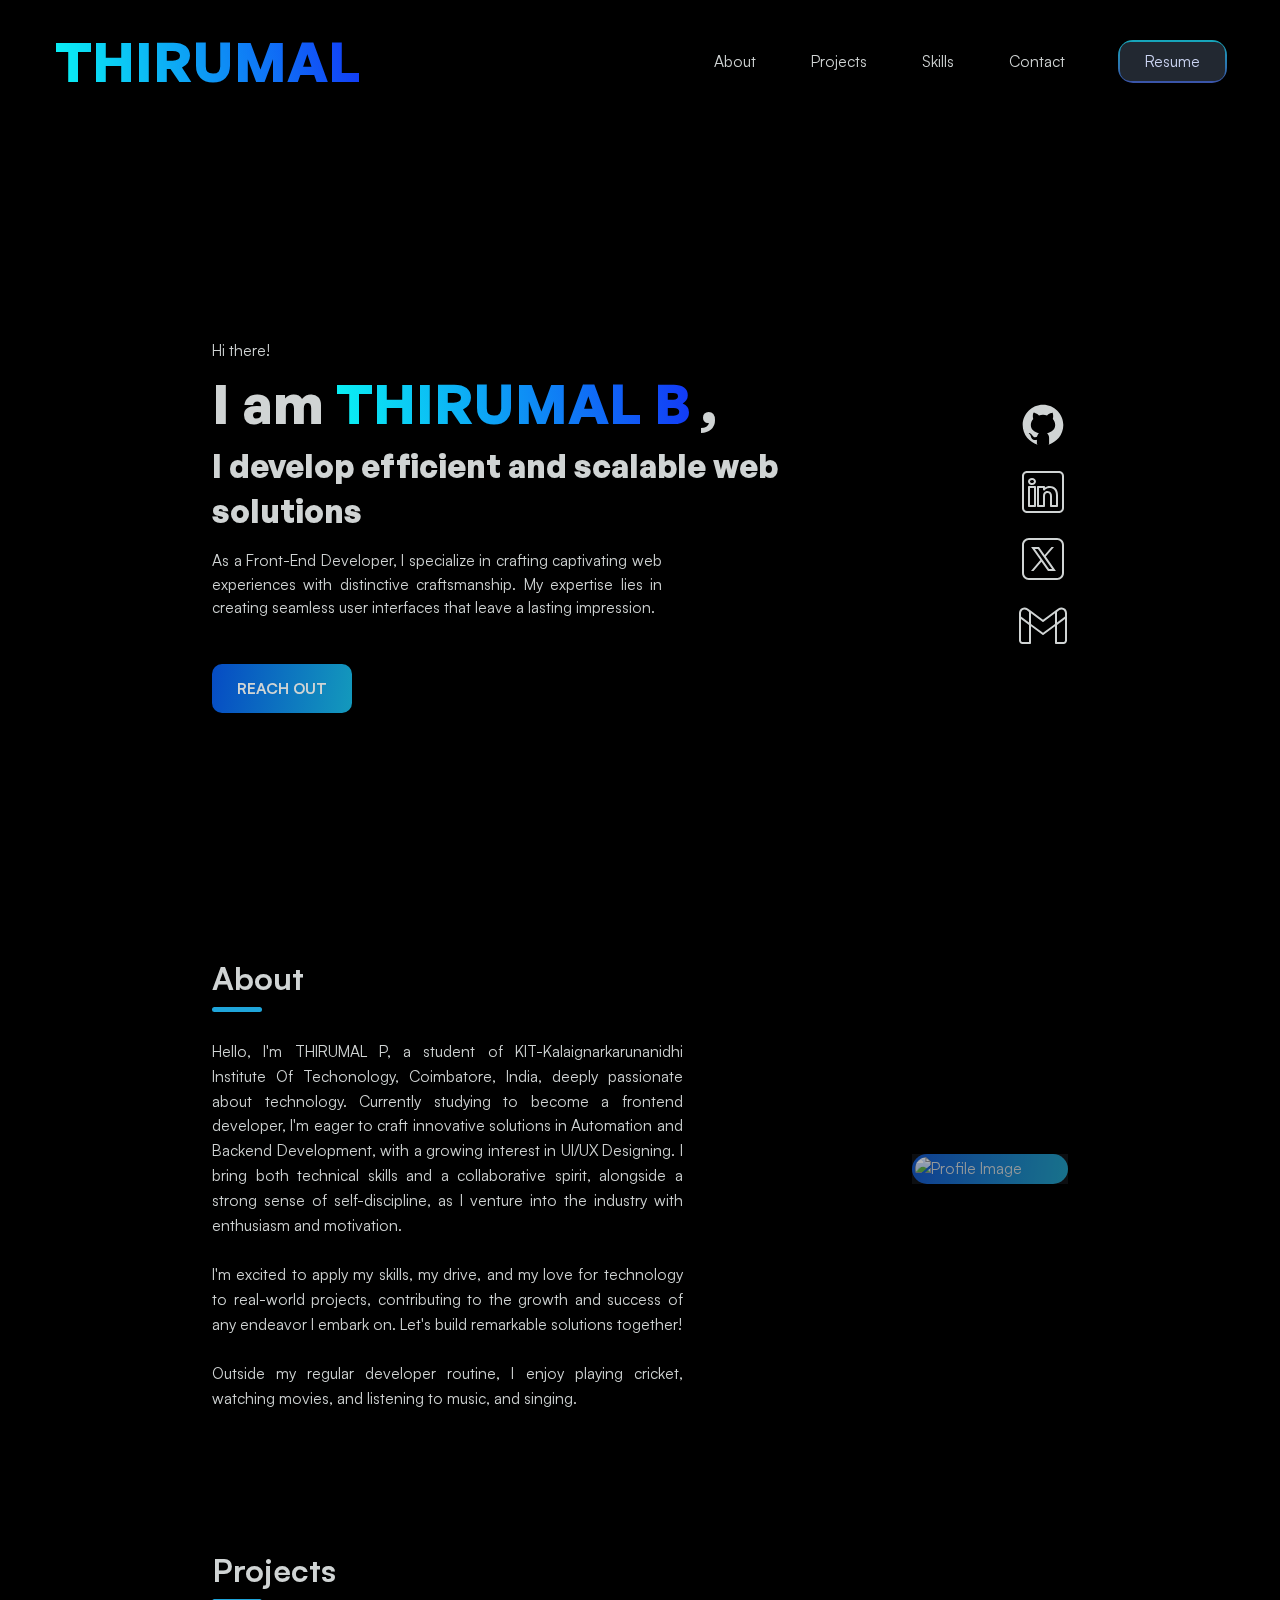
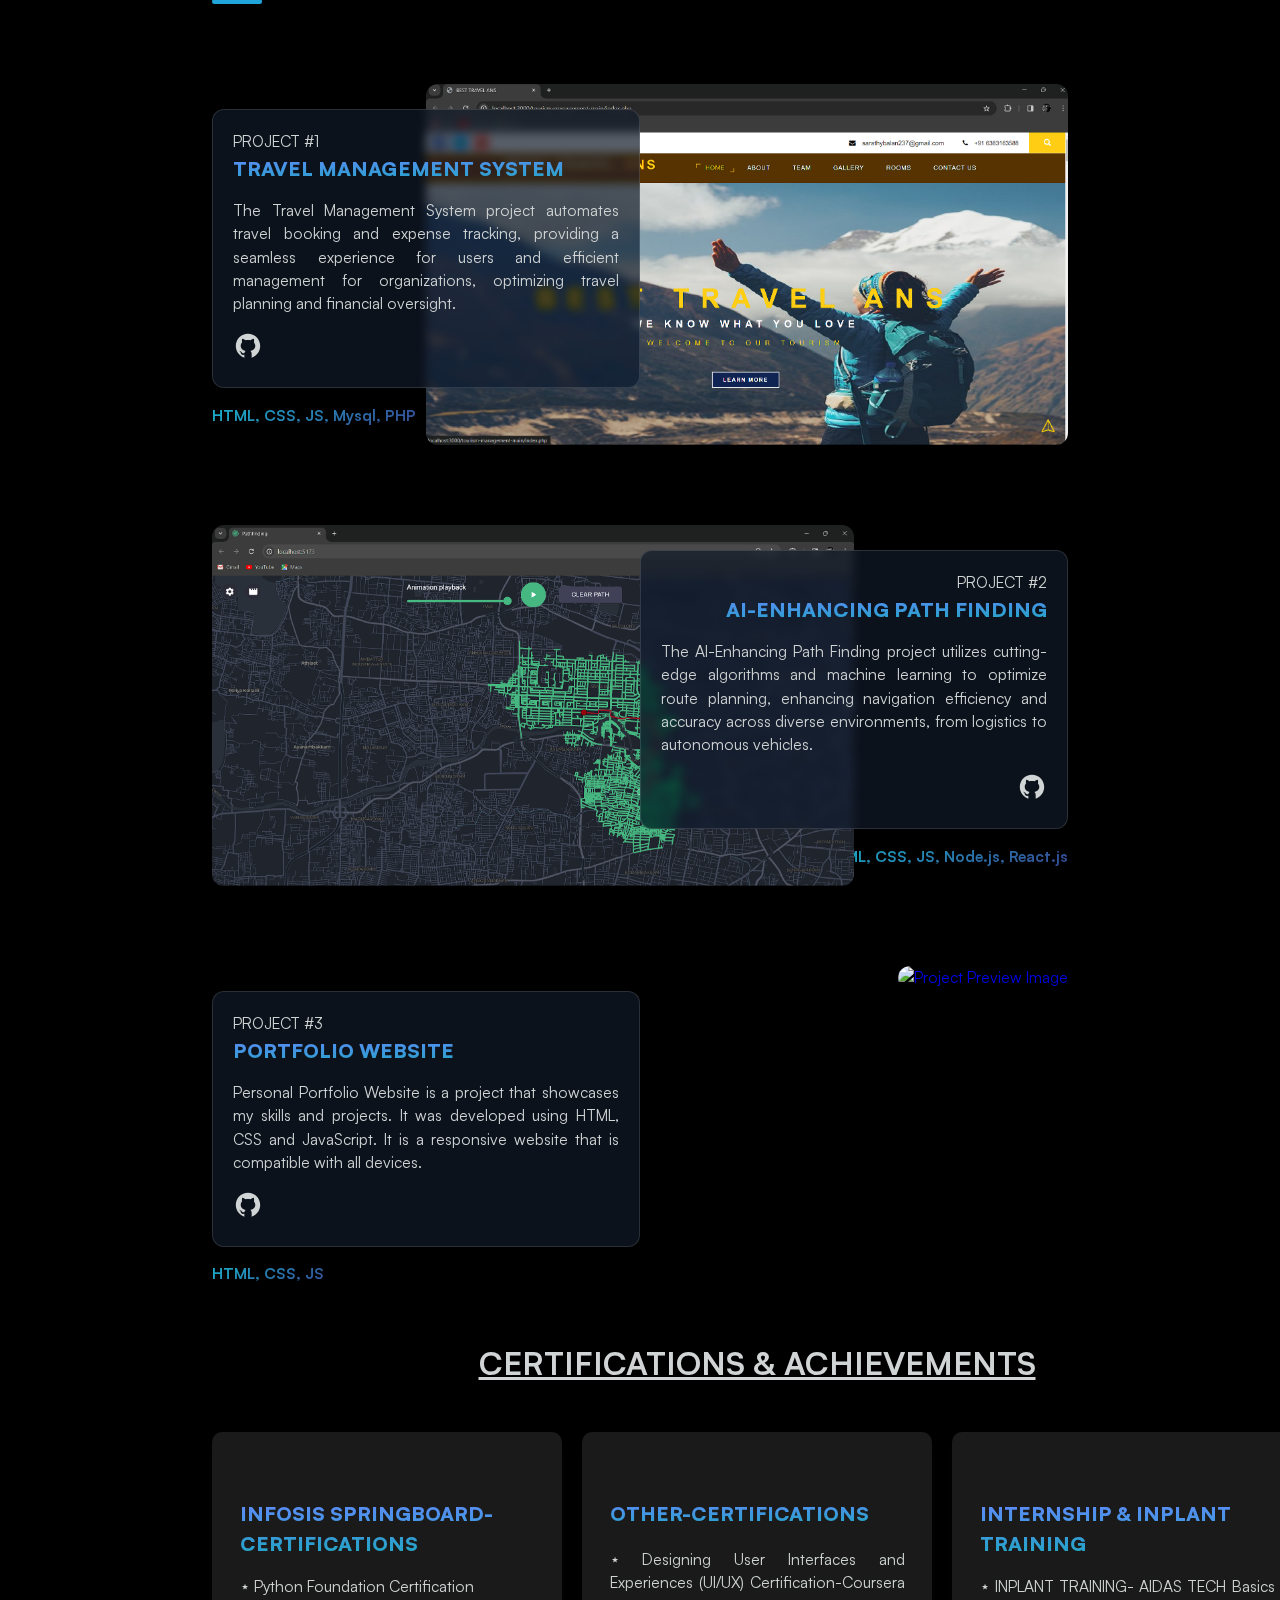
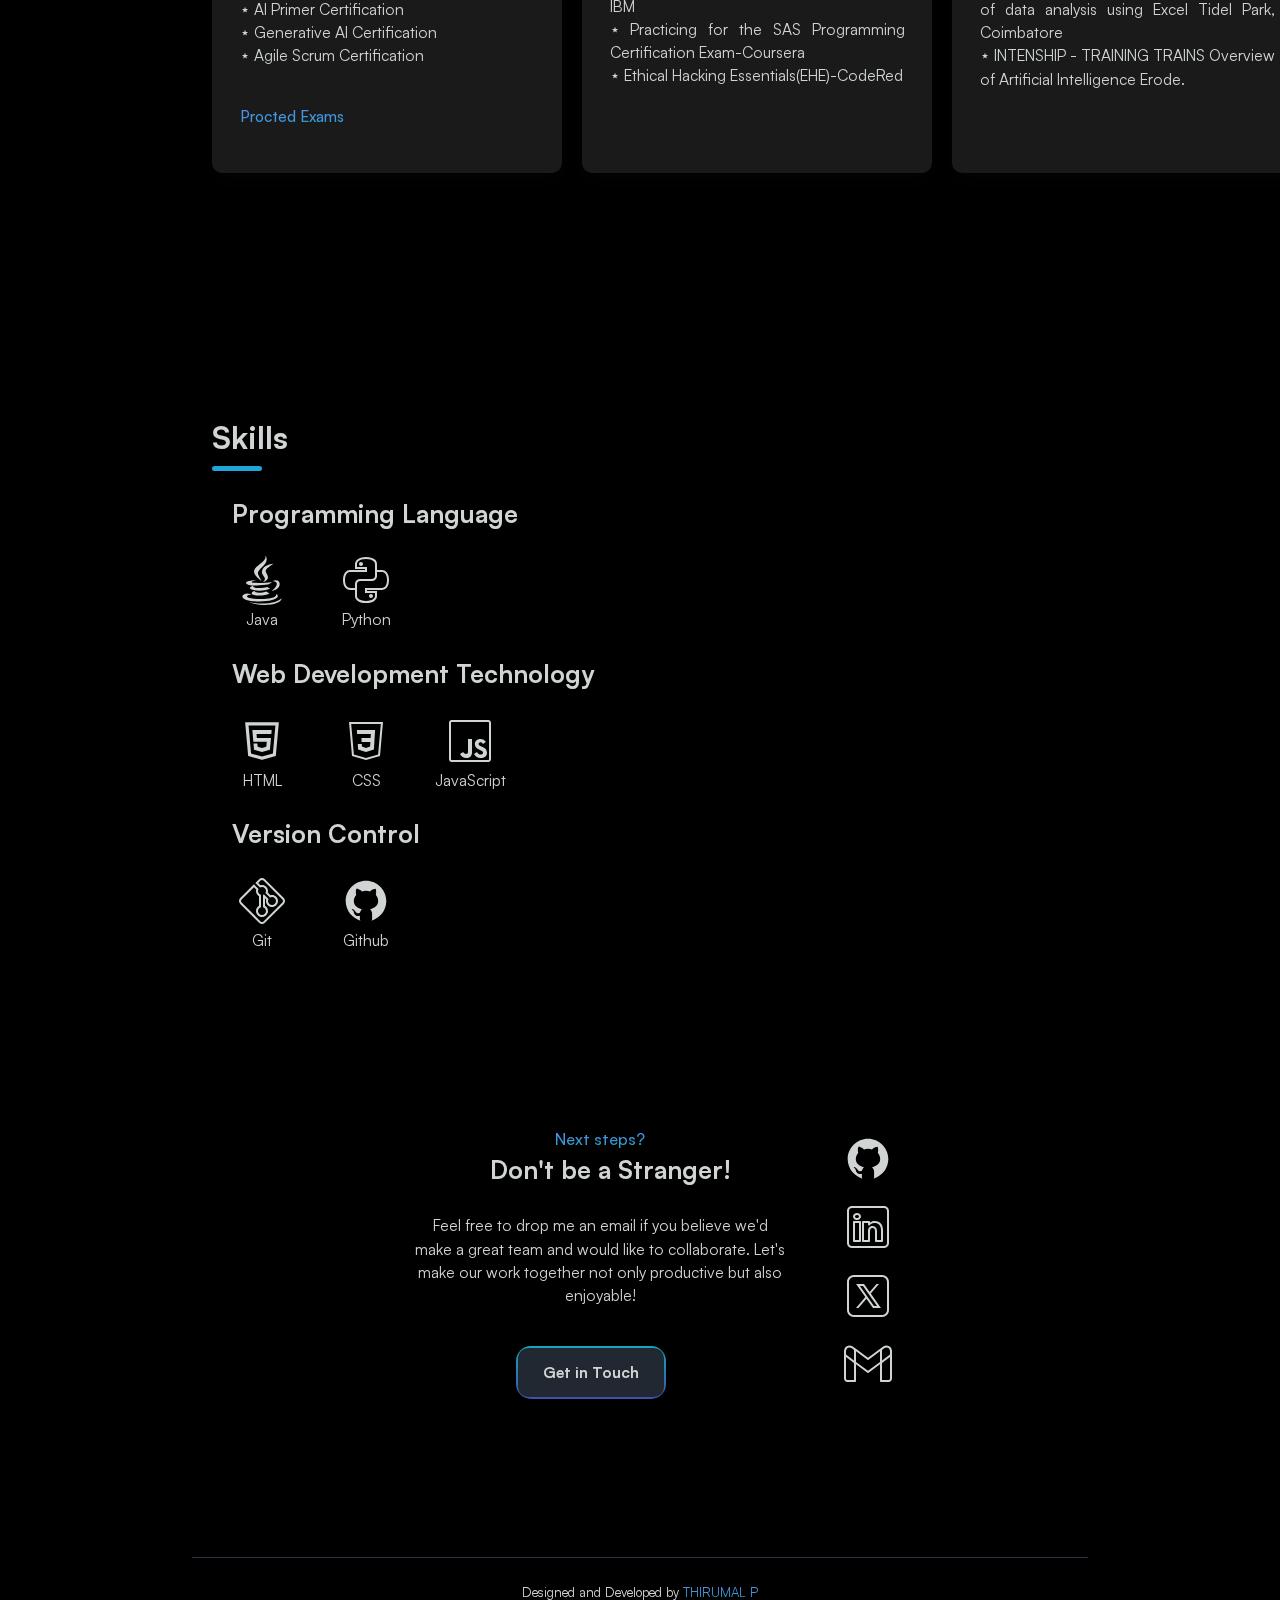
==== commit 510e791e: "G" ====
--- a/index.html
+++ b/index.html
@@ -651,12 +651,13 @@
             <h3>INTERNSHIP & INPLANT TRAINING</h3>
 
             <p style="text-align: justify">
-              ⋆ Internship at Training Trains, Erode:
-              June 2023 - (08.06.2023 to 30.06.2023)
-              Attended Internship on “Full Stack Web Development”.<br>
-              ⋆ Inplant Training in Gateway Software Solution,
-              Coimbatore: December 2022 – (16.12.2022 to 23.12.2022)
-              Attended Inplant Training on “Web Development”.
+              ⋆ INPLANT TRAINING- AIDAS TECH
+              Basics of data analysis using Excel
+              Tidel Park, Coimbatore
+              <br>
+              ⋆ INTENSHIP - TRAINING TRAINS
+              Overview of Artificial Intelligence
+              Erode.
             </p>
 
             <span></span>
@@ -684,10 +685,6 @@
           <div class="skill">
             <object data="img/python.svg" type="image/svg+xml">Python</object>
             &nbsp;&nbsp;&nbsp;Python&nbsp;&nbsp;&nbsp;
-          </div>
-          <div class="skill">
-            <object data="img/C.jpeg" type="image/jpeg+xml">C</object>
-            &nbsp;&nbsp;&nbsp;C&nbsp;&nbsp;&nbsp;
           </div>
         </div>
         <br />
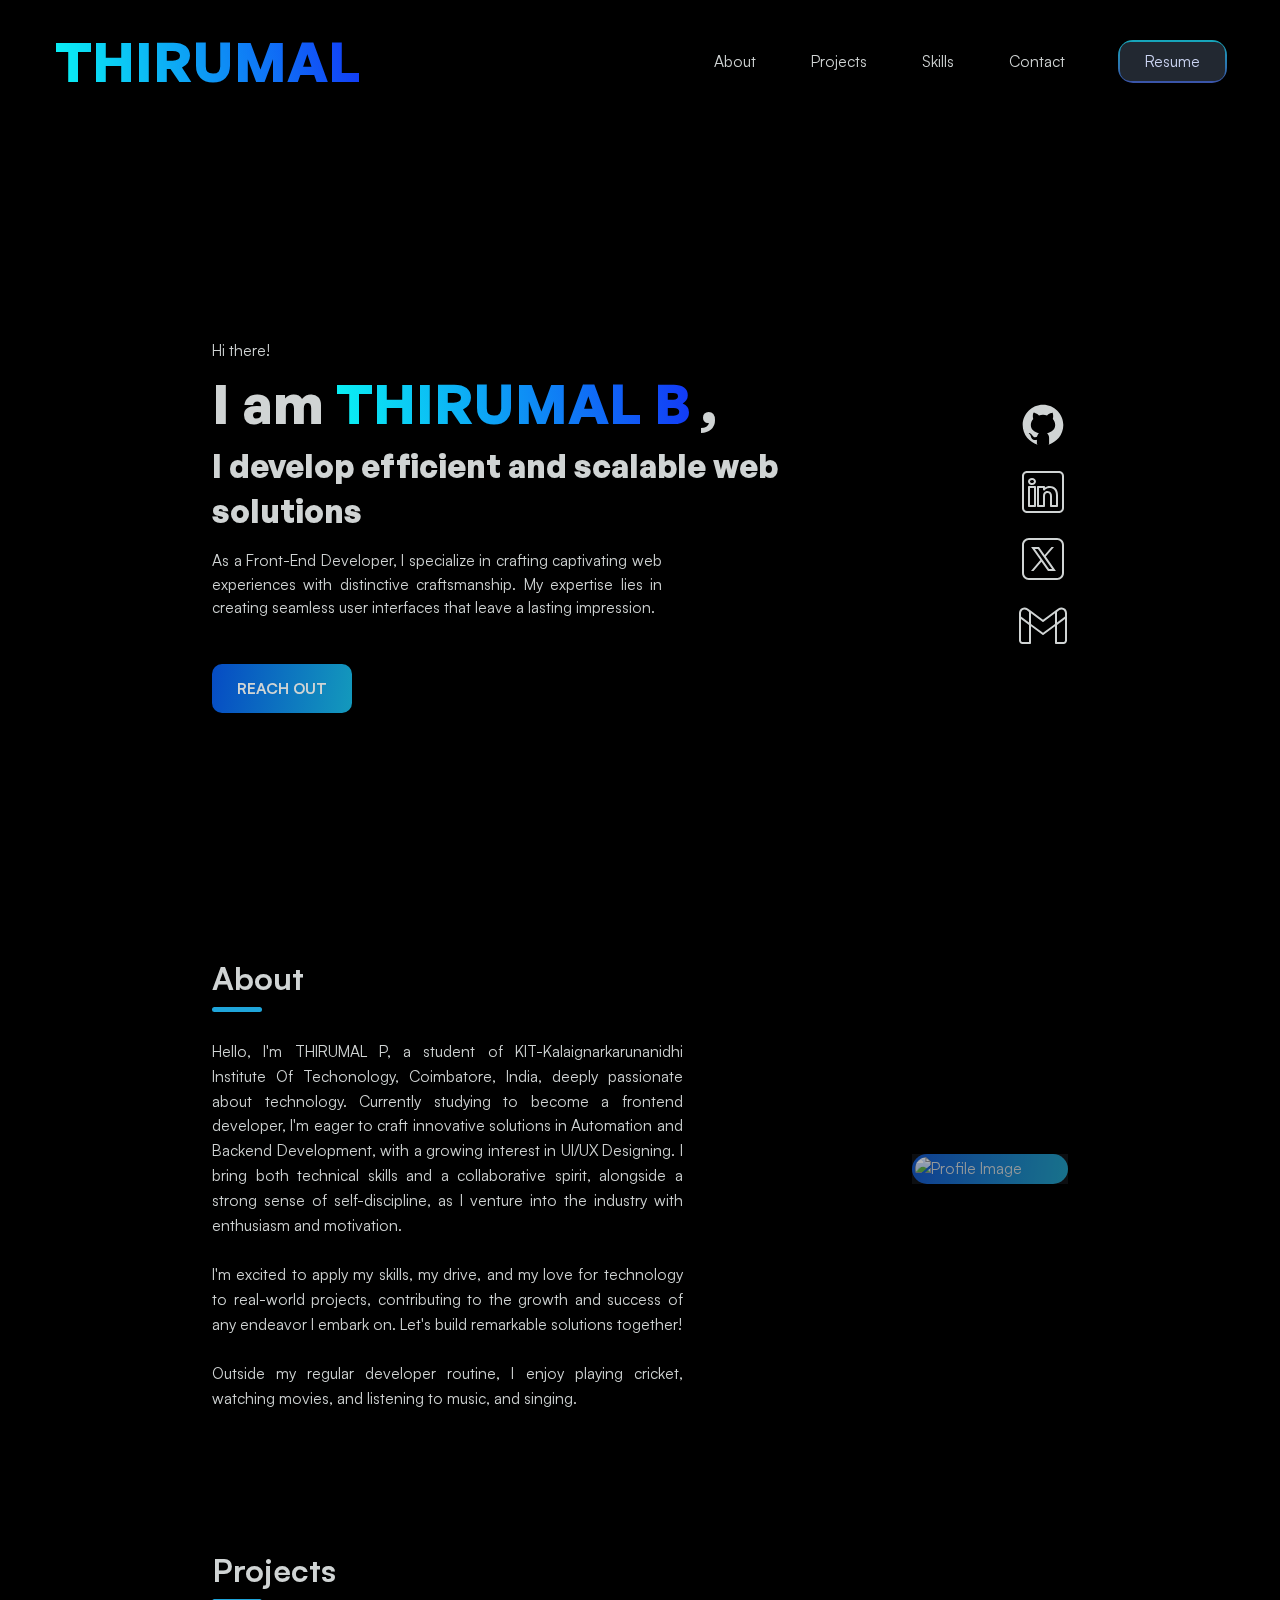
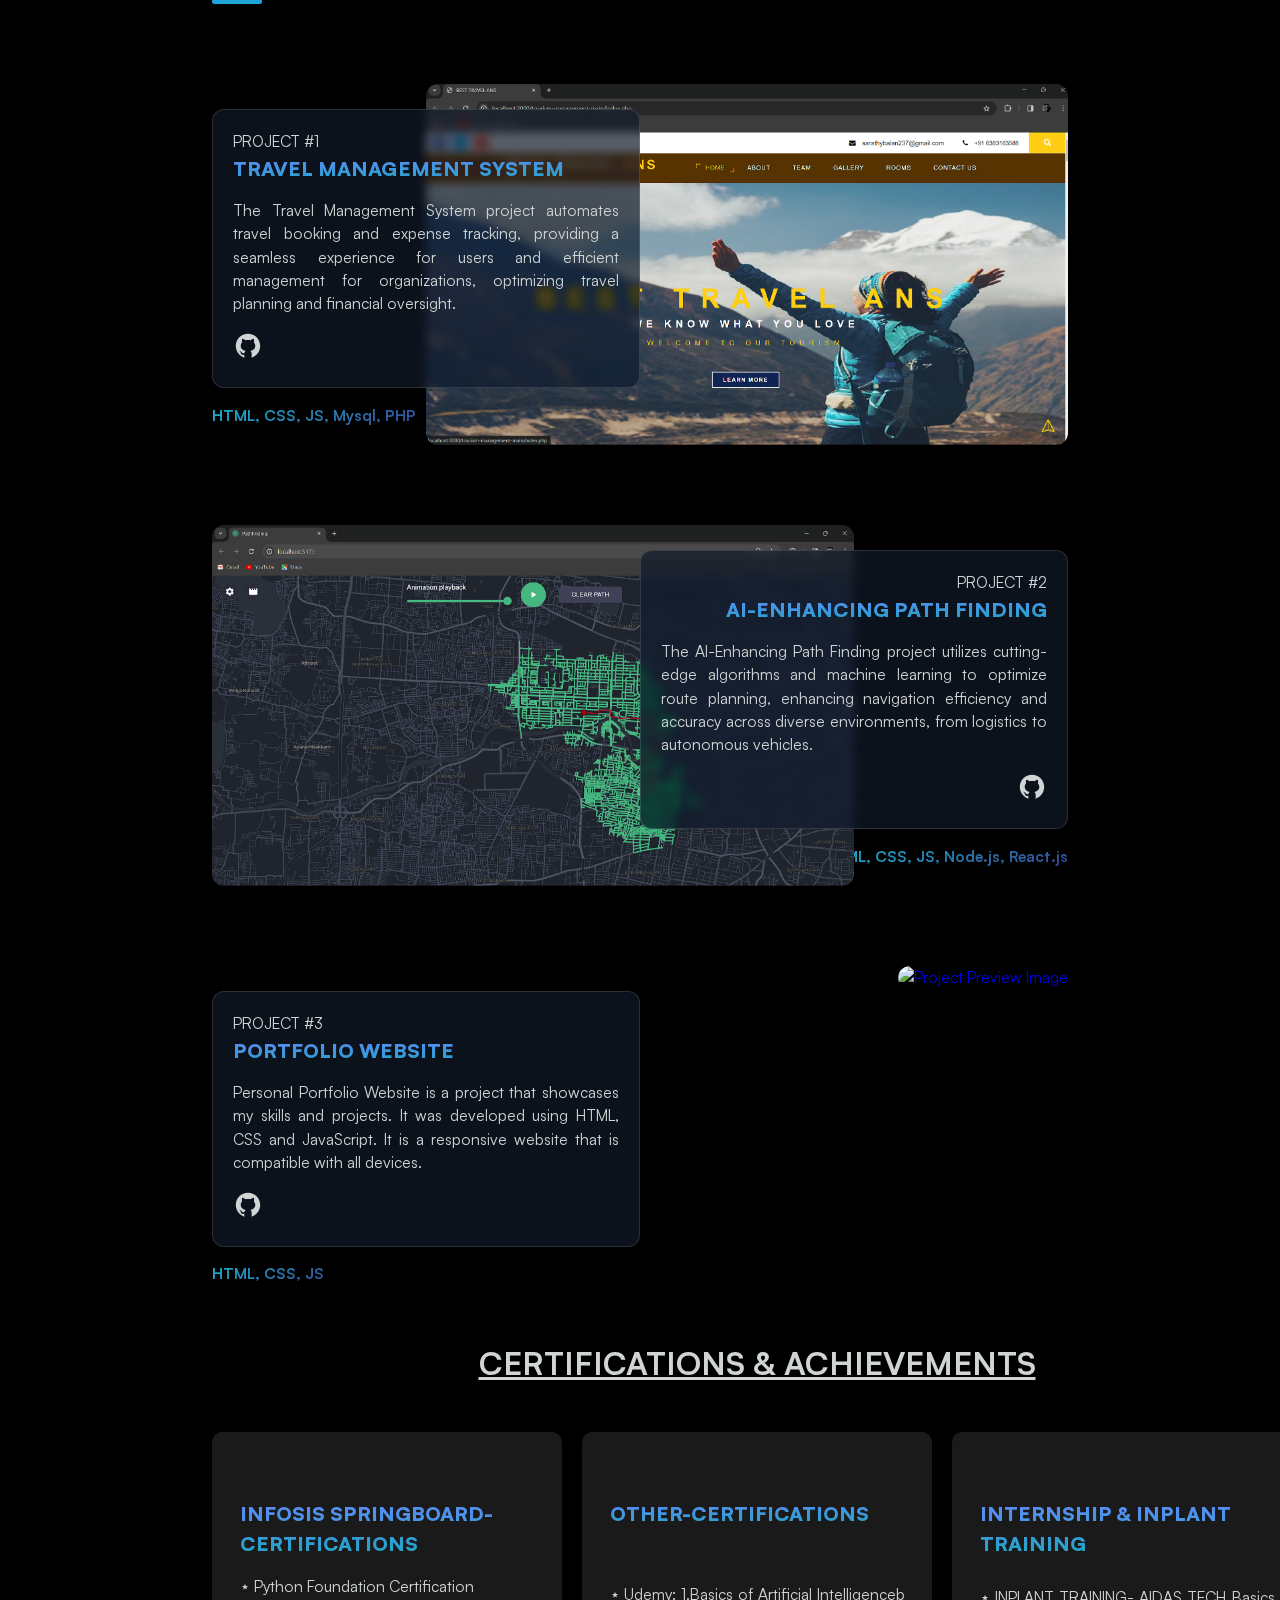
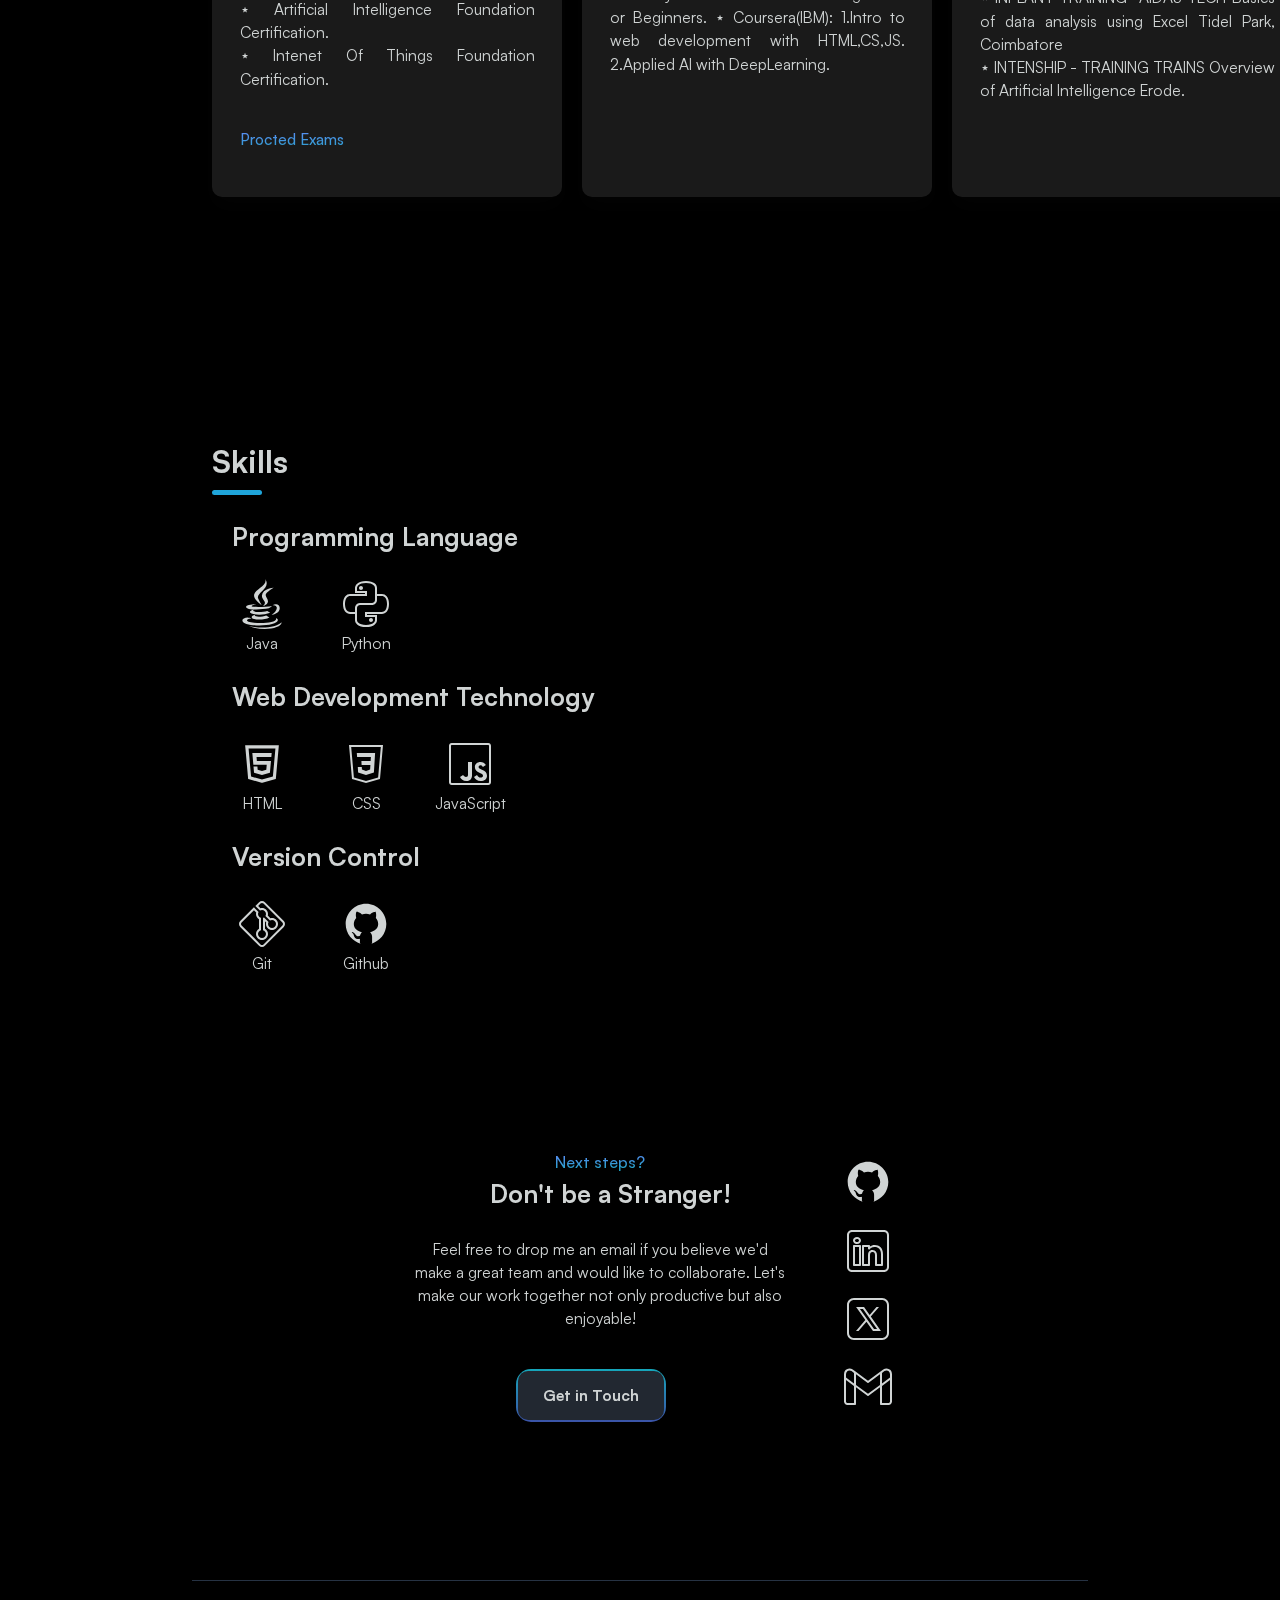
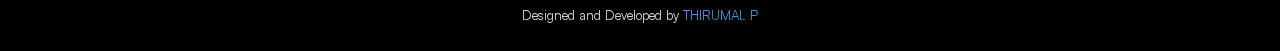
==== commit 5bc4ee1b: "h" ====
--- a/index.html
+++ b/index.html
@@ -621,11 +621,9 @@
             <p style="text-align: justify">
               ⋆ Python Foundation Certification<br>
 
-              ⋆ AI Primer Certification <br>
-
-              ⋆ Generative AI Certification<br>
-
-              ⋆ Agile Scrum Certification  
+              ⋆ Artificial Intelligence Foundation Certification. <br>
+
+              ⋆ Intenet Of Things Foundation Certification.
             </p>
 
             <span>Procted Exams</span>
@@ -637,9 +635,11 @@
             <h3>OTHER-CERTIFICATIONS</h3>
 
             <p style="text-align: justify">
-              ⋆ Designing User Interfaces and Experiences (UI/UX) Certification-Coursera IBM<br>
-              ⋆ Practicing for the SAS Programming Certification Exam-Coursera<br>
-              ⋆ Ethical Hacking Essentials(EHE)-CodeRed 
+              ⋆ Udemy:
+                1.Basics of Artificial Intelligenceb or Beginners.
+              ⋆ Coursera(IBM):
+                1.Intro to web development with HTML,CS,JS.
+                2.Applied AI with DeepLearning. 
             </p>
 
             <span></span>
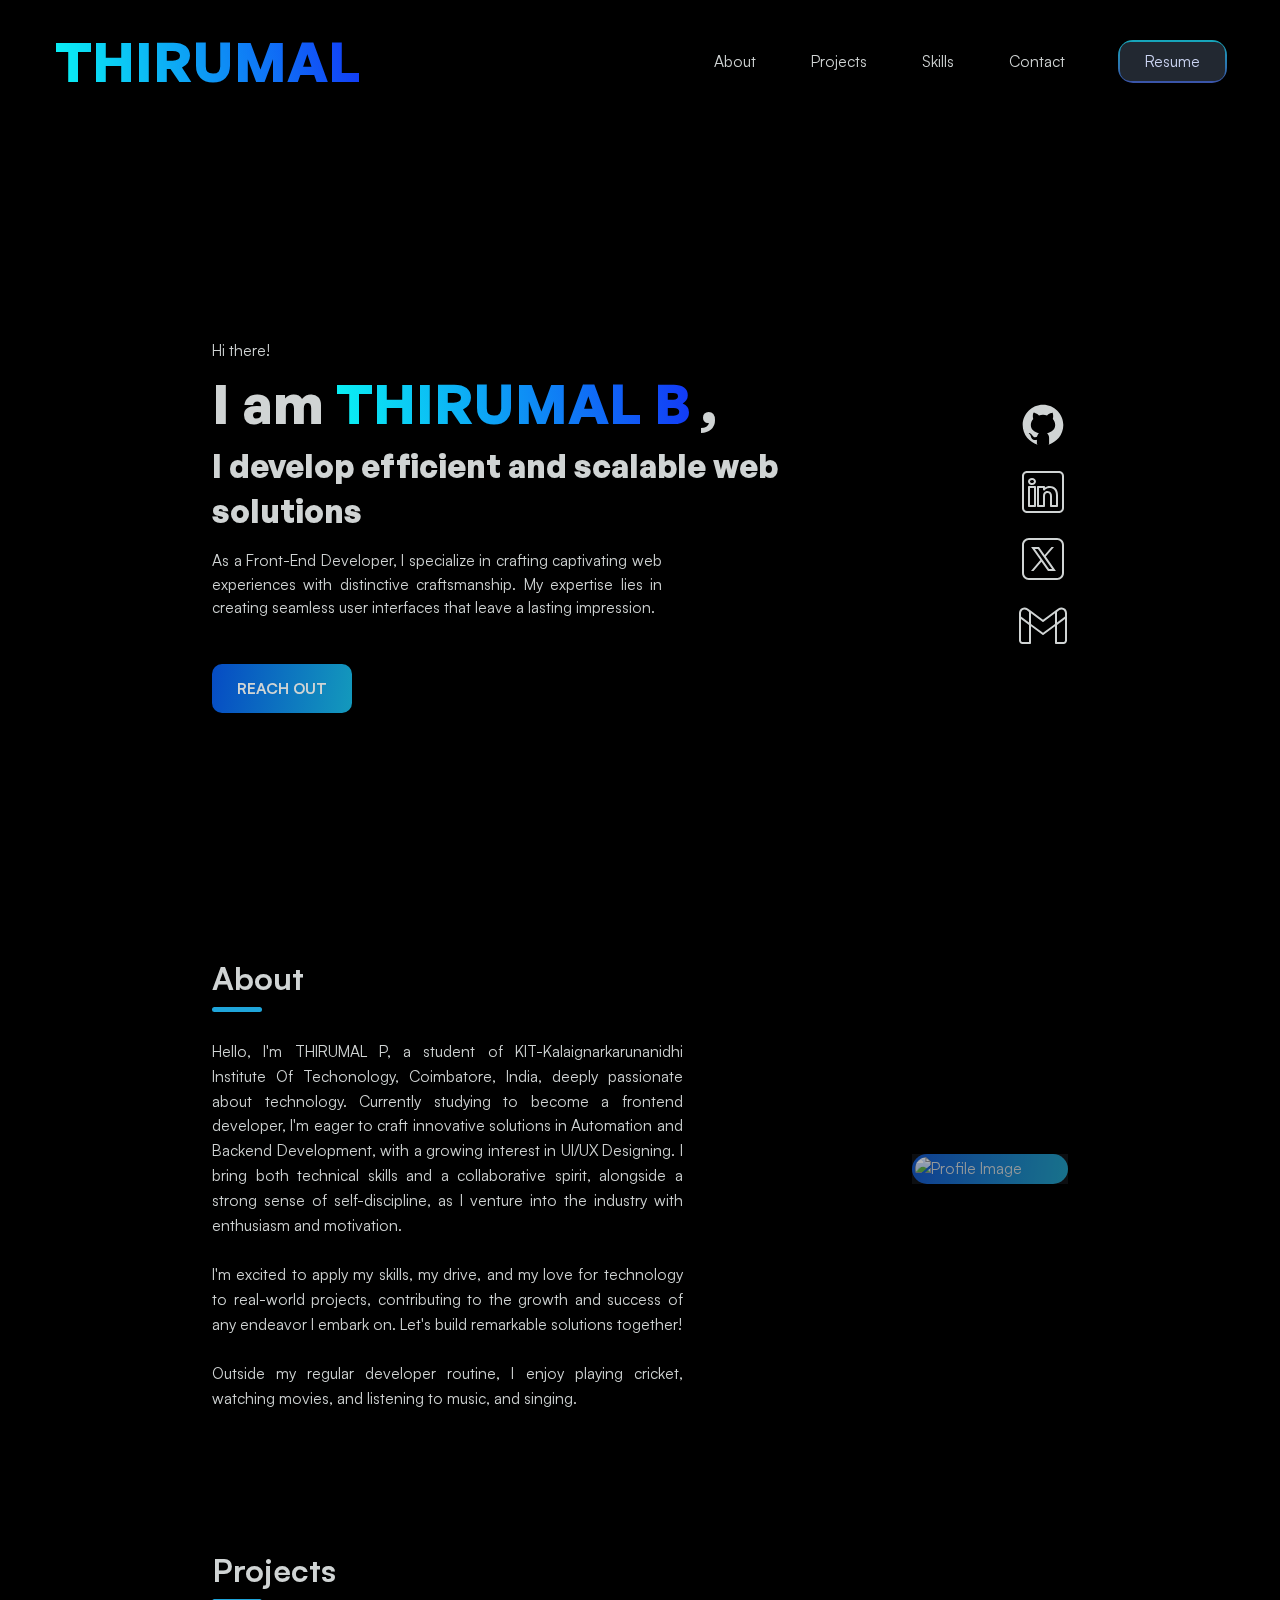
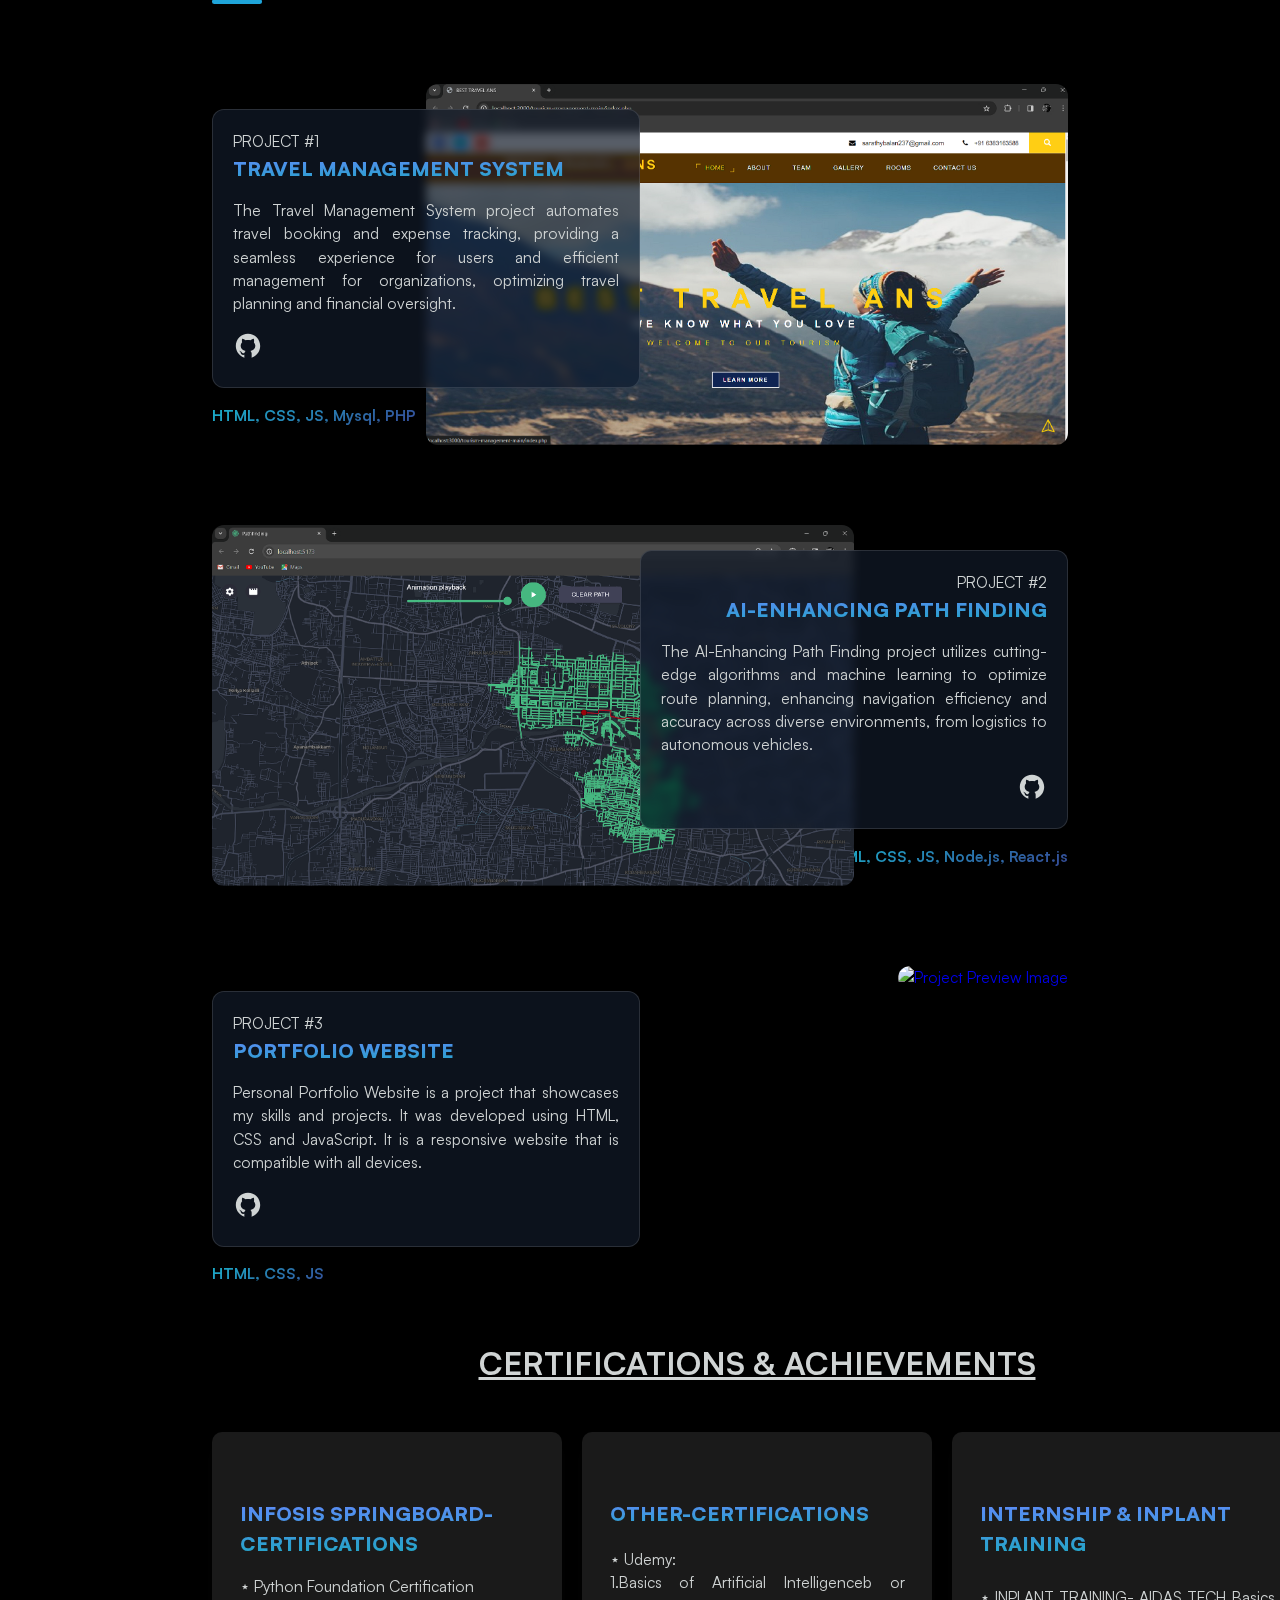
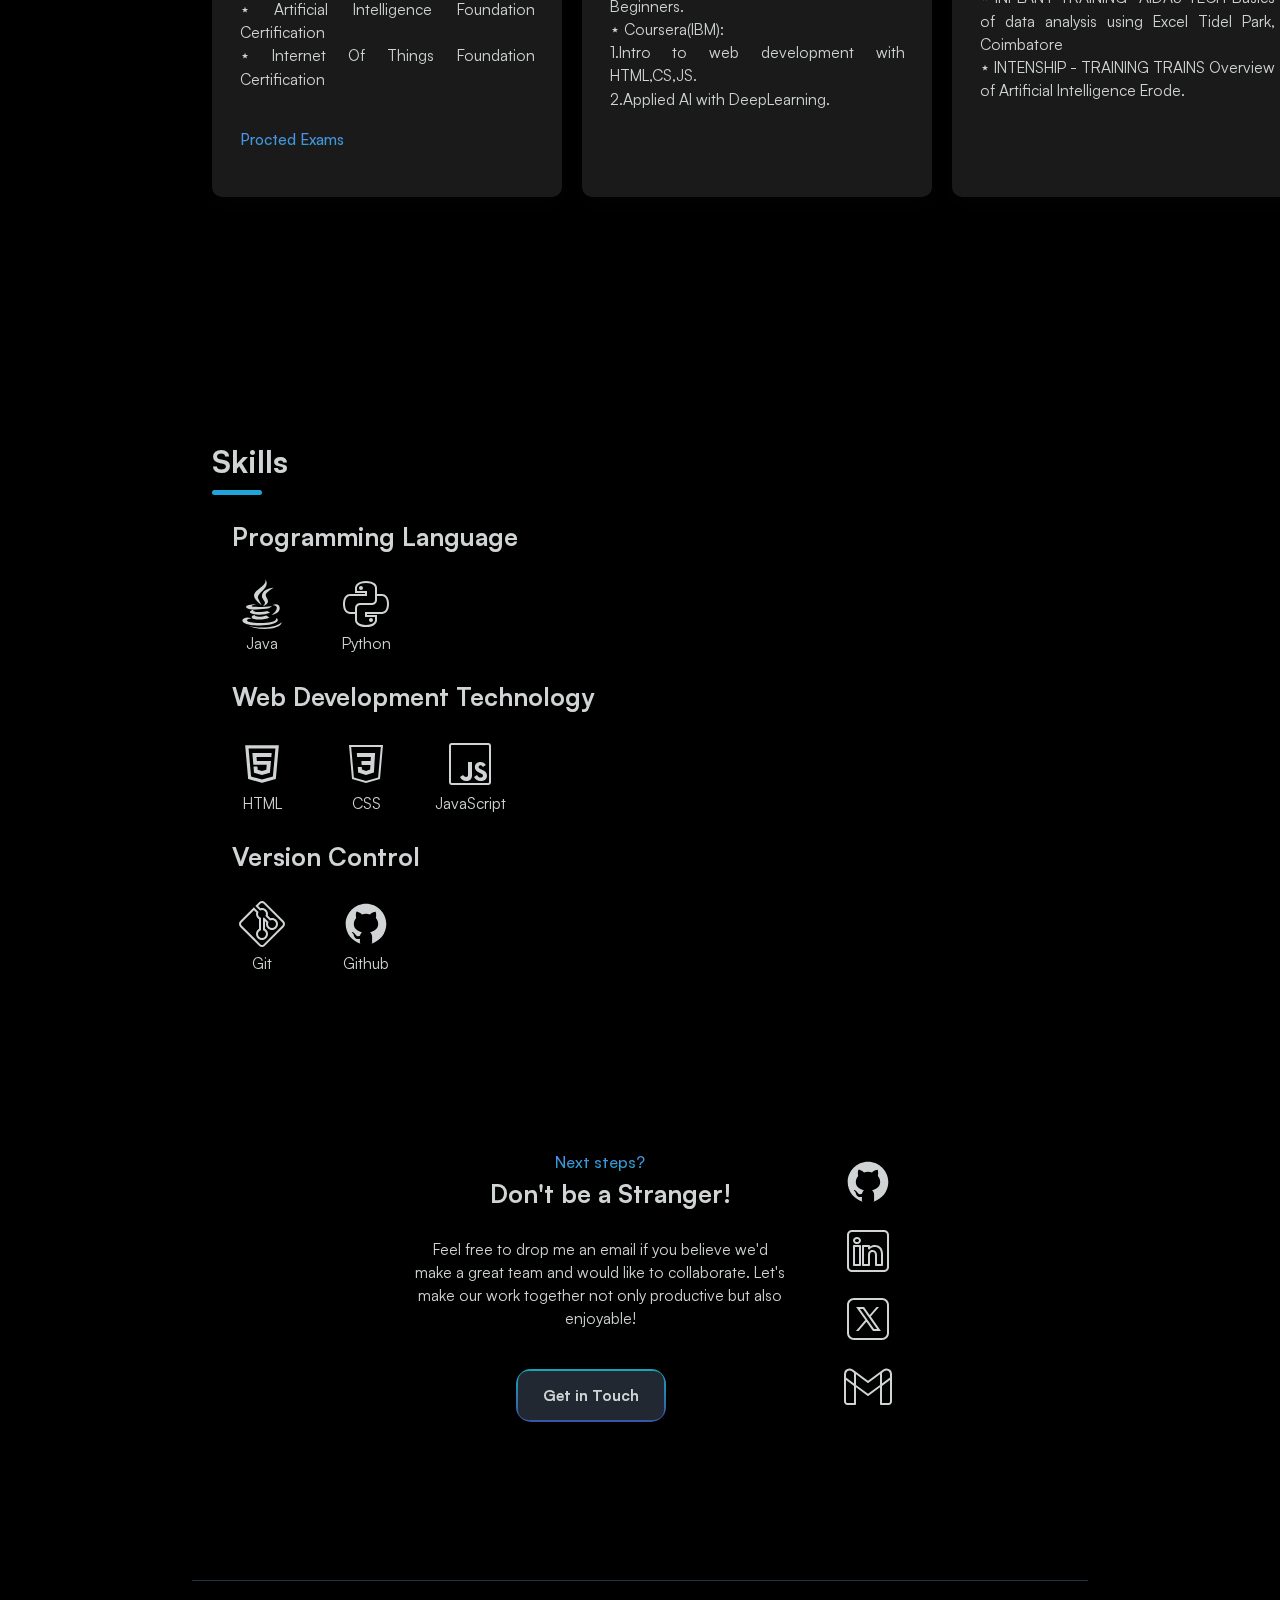
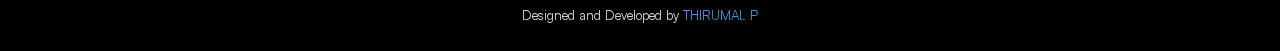
==== commit 14bae1d9: "h" ====
--- a/index.html
+++ b/index.html
@@ -621,9 +621,9 @@
             <p style="text-align: justify">
               ⋆ Python Foundation Certification<br>
 
-              ⋆ Artificial Intelligence Foundation Certification. <br>
-
-              ⋆ Intenet Of Things Foundation Certification.
+              ⋆ Artificial Intelligence Foundation Certification<br>
+
+              ⋆ Internet Of Things Foundation Certification
             </p>
 
             <span>Procted Exams</span>
@@ -635,11 +635,11 @@
             <h3>OTHER-CERTIFICATIONS</h3>
 
             <p style="text-align: justify">
-              ⋆ Udemy:
-                1.Basics of Artificial Intelligenceb or Beginners.
-              ⋆ Coursera(IBM):
-                1.Intro to web development with HTML,CS,JS.
-                2.Applied AI with DeepLearning. 
+              ⋆ Udemy:<br>
+                1.Basics of Artificial Intelligenceb or Beginners.<br>
+              ⋆ Coursera(IBM):<br>
+                1.Intro to web development with HTML,CS,JS.<br>
+                2.Applied AI with DeepLearning.<br>
             </p>
 
             <span></span>
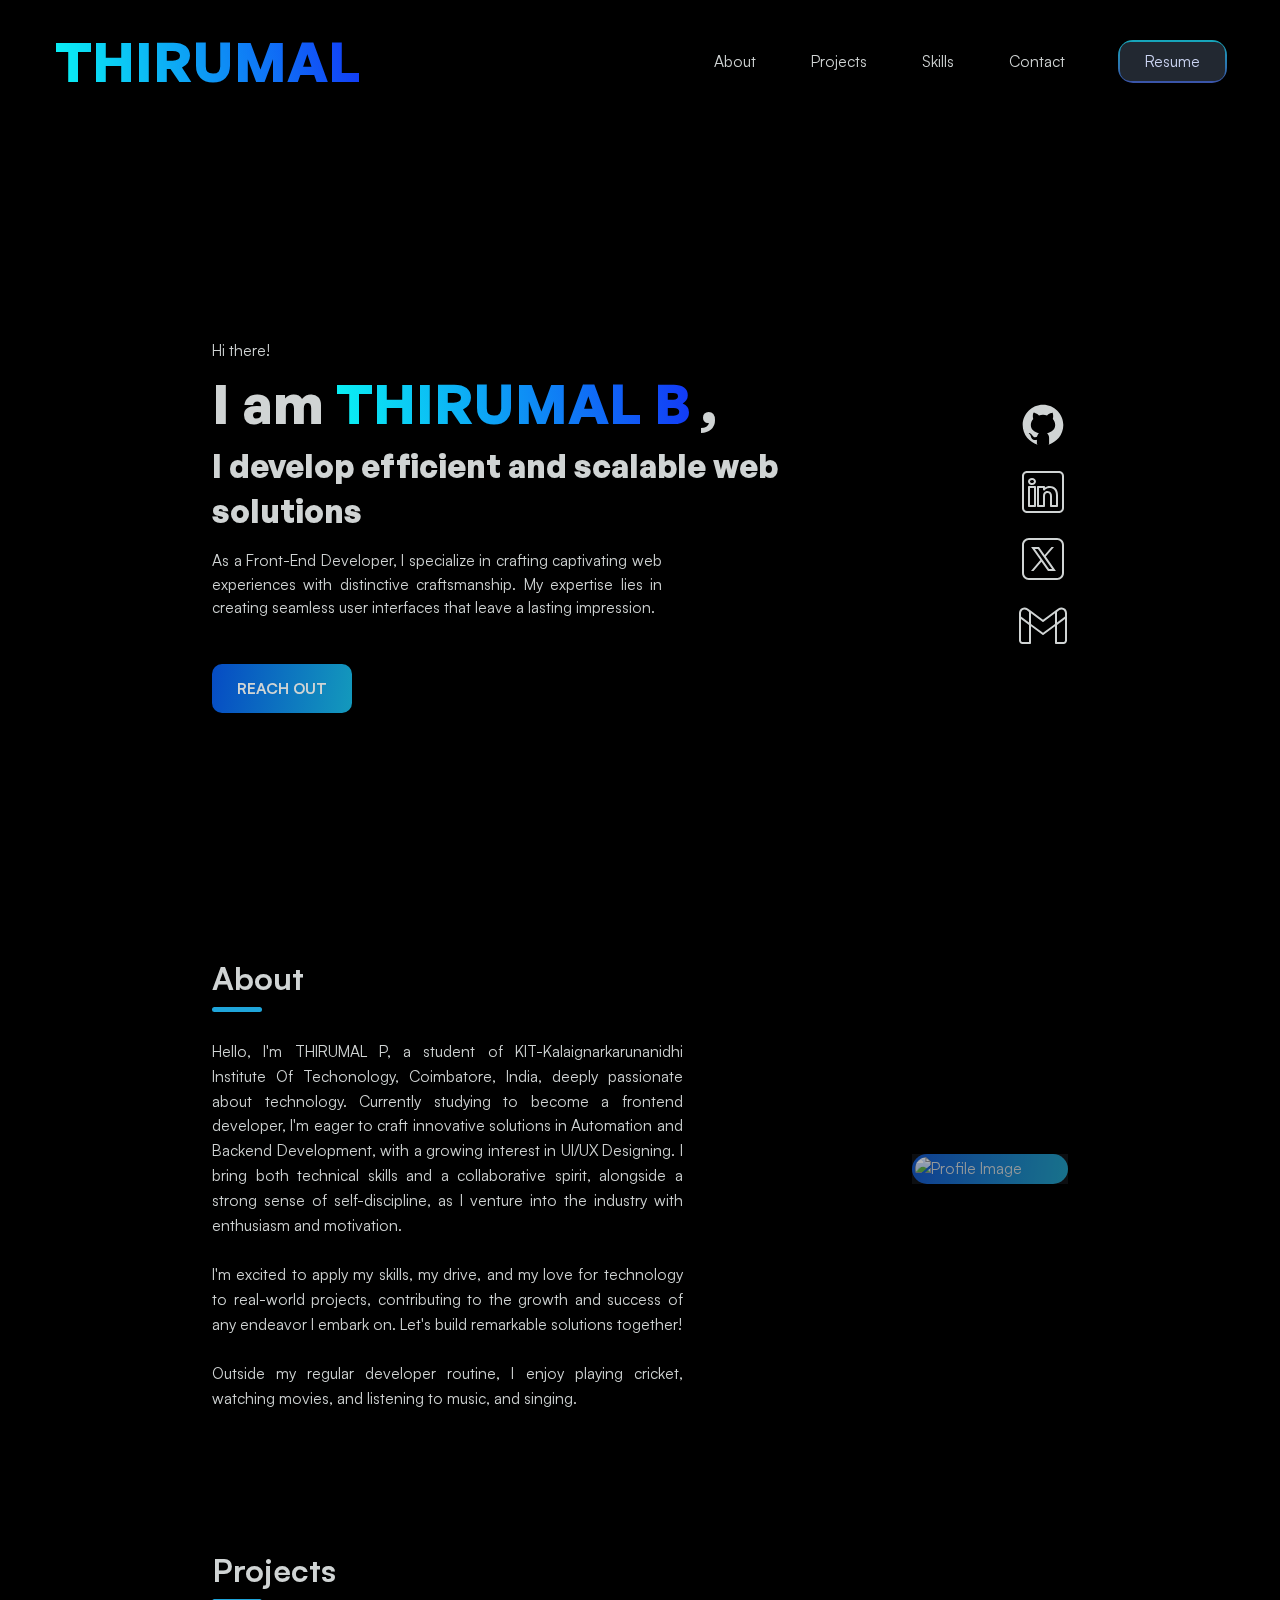
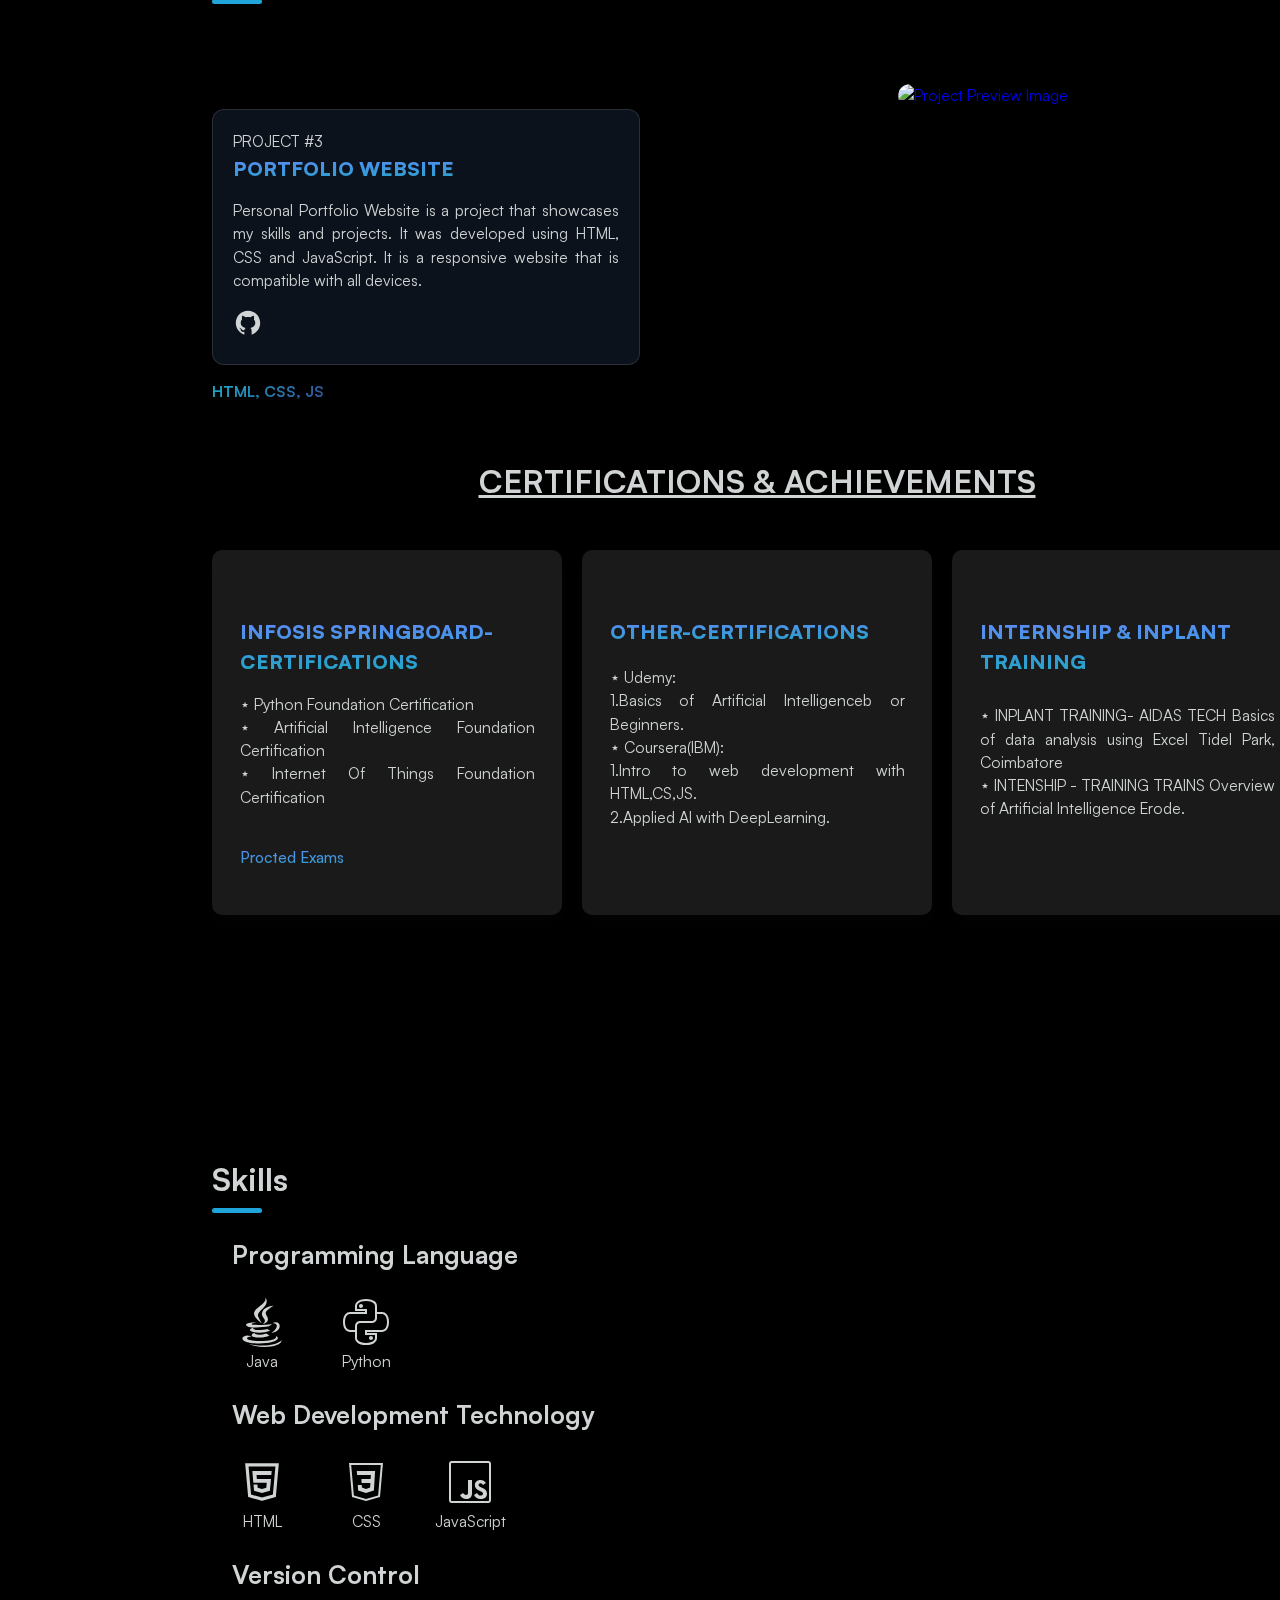
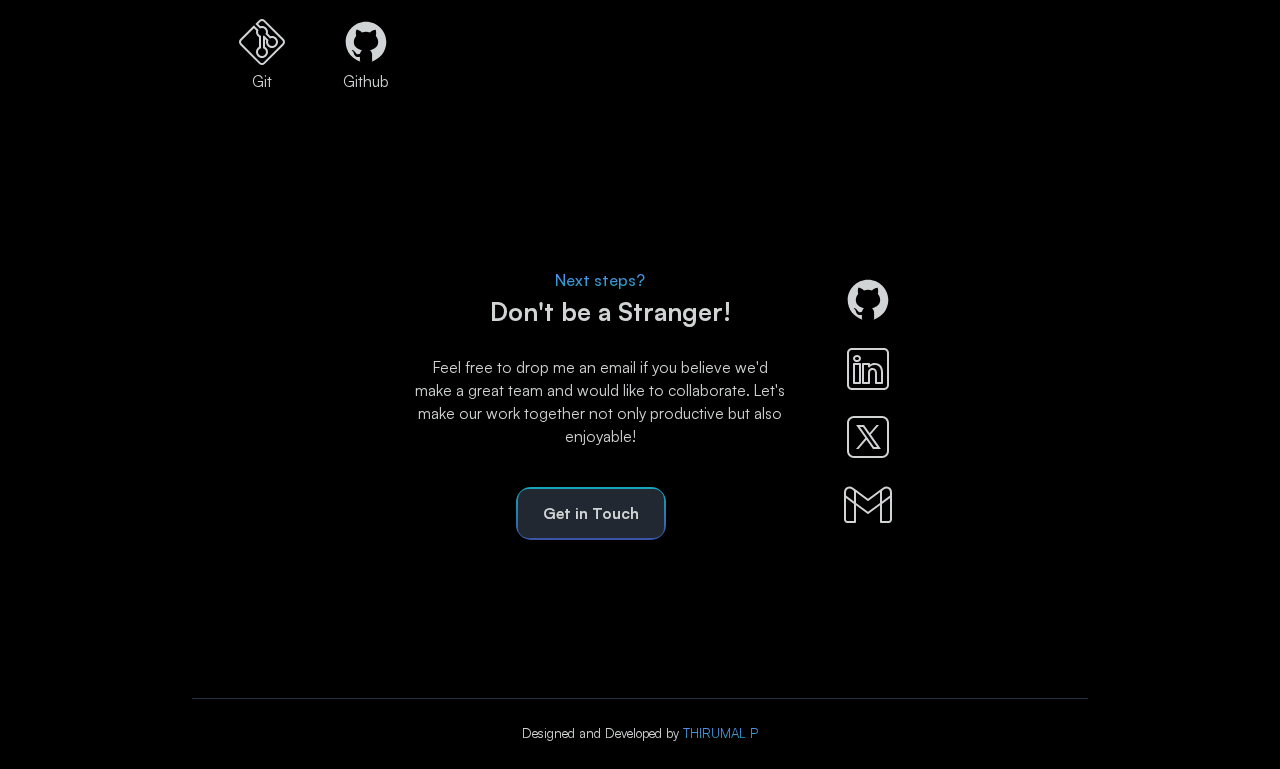
==== commit 498deac3: "j" ====
--- a/index.html
+++ b/index.html
@@ -489,87 +489,6 @@
         <div class="separator">
           <h2>Projects</h2>
         </div>
-
-        <div class="project project1">
-          <div class="project-details-box">
-            <div class="project-main-info">
-              <span>Project #1</span>
-              <h3>Travel Management System</h3>
-              <p style="text-align: justify">
-                The Travel Management System project automates travel booking and expense tracking,
-                providing a seamless experience for users and efficient management for organizations, 
-                optimizing travel planning and financial oversight.
-              </p>
-
-              <div class="project-links">
-                <a
-                  href="https://github.com/Thirumal2003/tourism-management"
-                  target="_blank"
-                >
-                  <img src="img/github.svg" alt="github repo link icon" />
-                </a>
-              </div>
-            </div>
-
-            <div class="project-tools">
-              <p>HTML, CSS, JS, Mysql, PHP</p>
-            </div>
-          </div>
-
-          <div class="project-image-box">
-            <a
-              href="https://github.com/Thirumal2003/tourism-management"
-              target="_blank"
-              class="project-img-link"
-            >
-              <img
-                src="img/virtual-voice-assistant.png"
-                alt="Project Preview Image"
-              />
-            </a>
-          </div>
-        </div>
-
-        <div class="project project2">
-          <div class="project-details-box">
-            <div class="project-main-info">
-              <span>Project #2</span>
-              <h3>AI-Enhancing Path Finding</h3>
-              <p style="text-align: justify">
-                The AI-Enhancing Path Finding project utilizes cutting-edge algorithms and machine learning to optimize route planning,
-                enhancing navigation efficiency and accuracy across diverse environments,
-                from logistics to autonomous vehicles.
-              </p>
-
-              <div class="project-links">
-                <a
-                  href="https://github.com/Thirumal2003/AI-Enhanced-Path-Finding"
-                  target="_blank"
-                >
-                  <img src="img/github.svg" alt="github repo link icon" />
-                </a>
-              </div>
-            </div>
-
-            <div class="project-tools">
-              <p>HTML, CSS, JS, Node.js, React.js</p>
-            </div>
-          </div>
-
-          <div class="project-image-box">
-            <a
-              href="https://github.com/Thirumal2003/AI-Enhanced-Path-Finding"
-              target="_blank"
-              class="project-img-link"
-            >
-              <img
-                src="img/decentralized-voting.png"
-                alt="Project Preview Image"
-              />
-            </a>
-          </div>
-        </div>
-
         <div class="project project3">
           <div class="project-details-box">
             <div class="project-main-info">
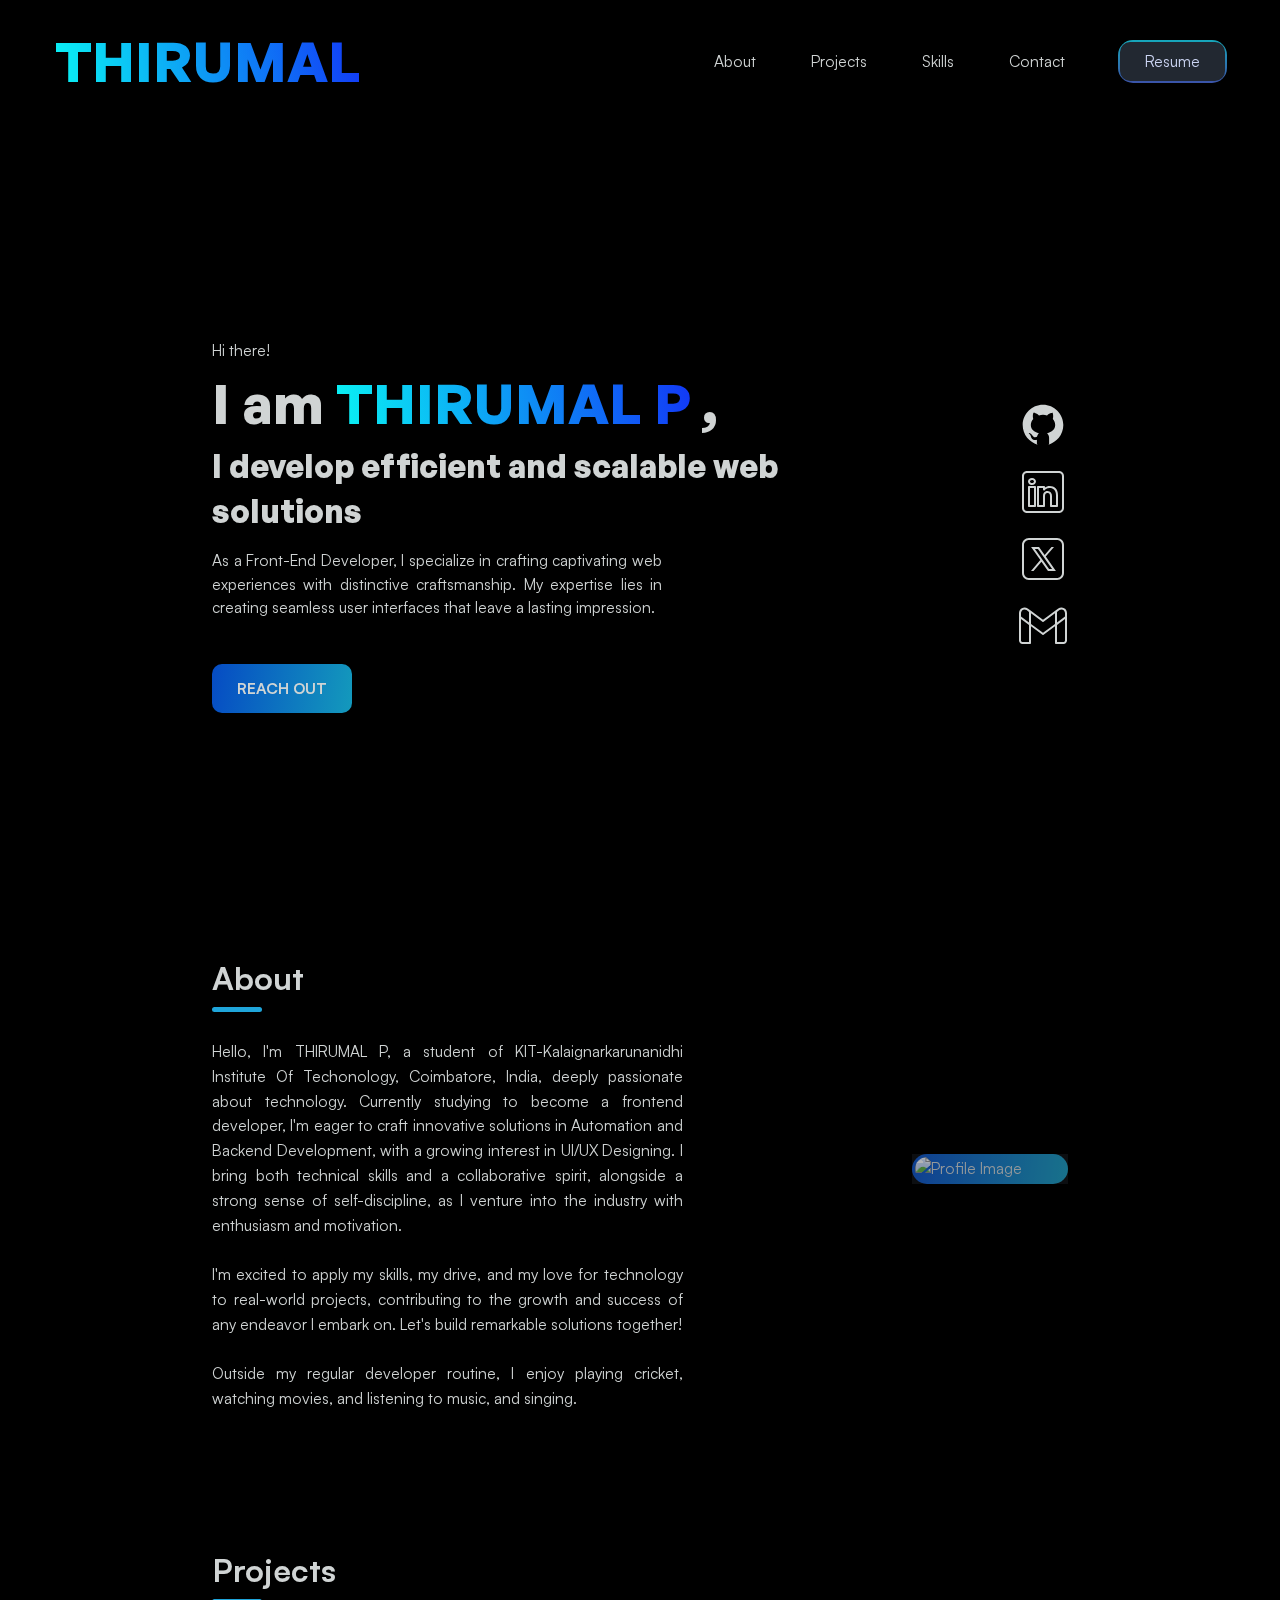
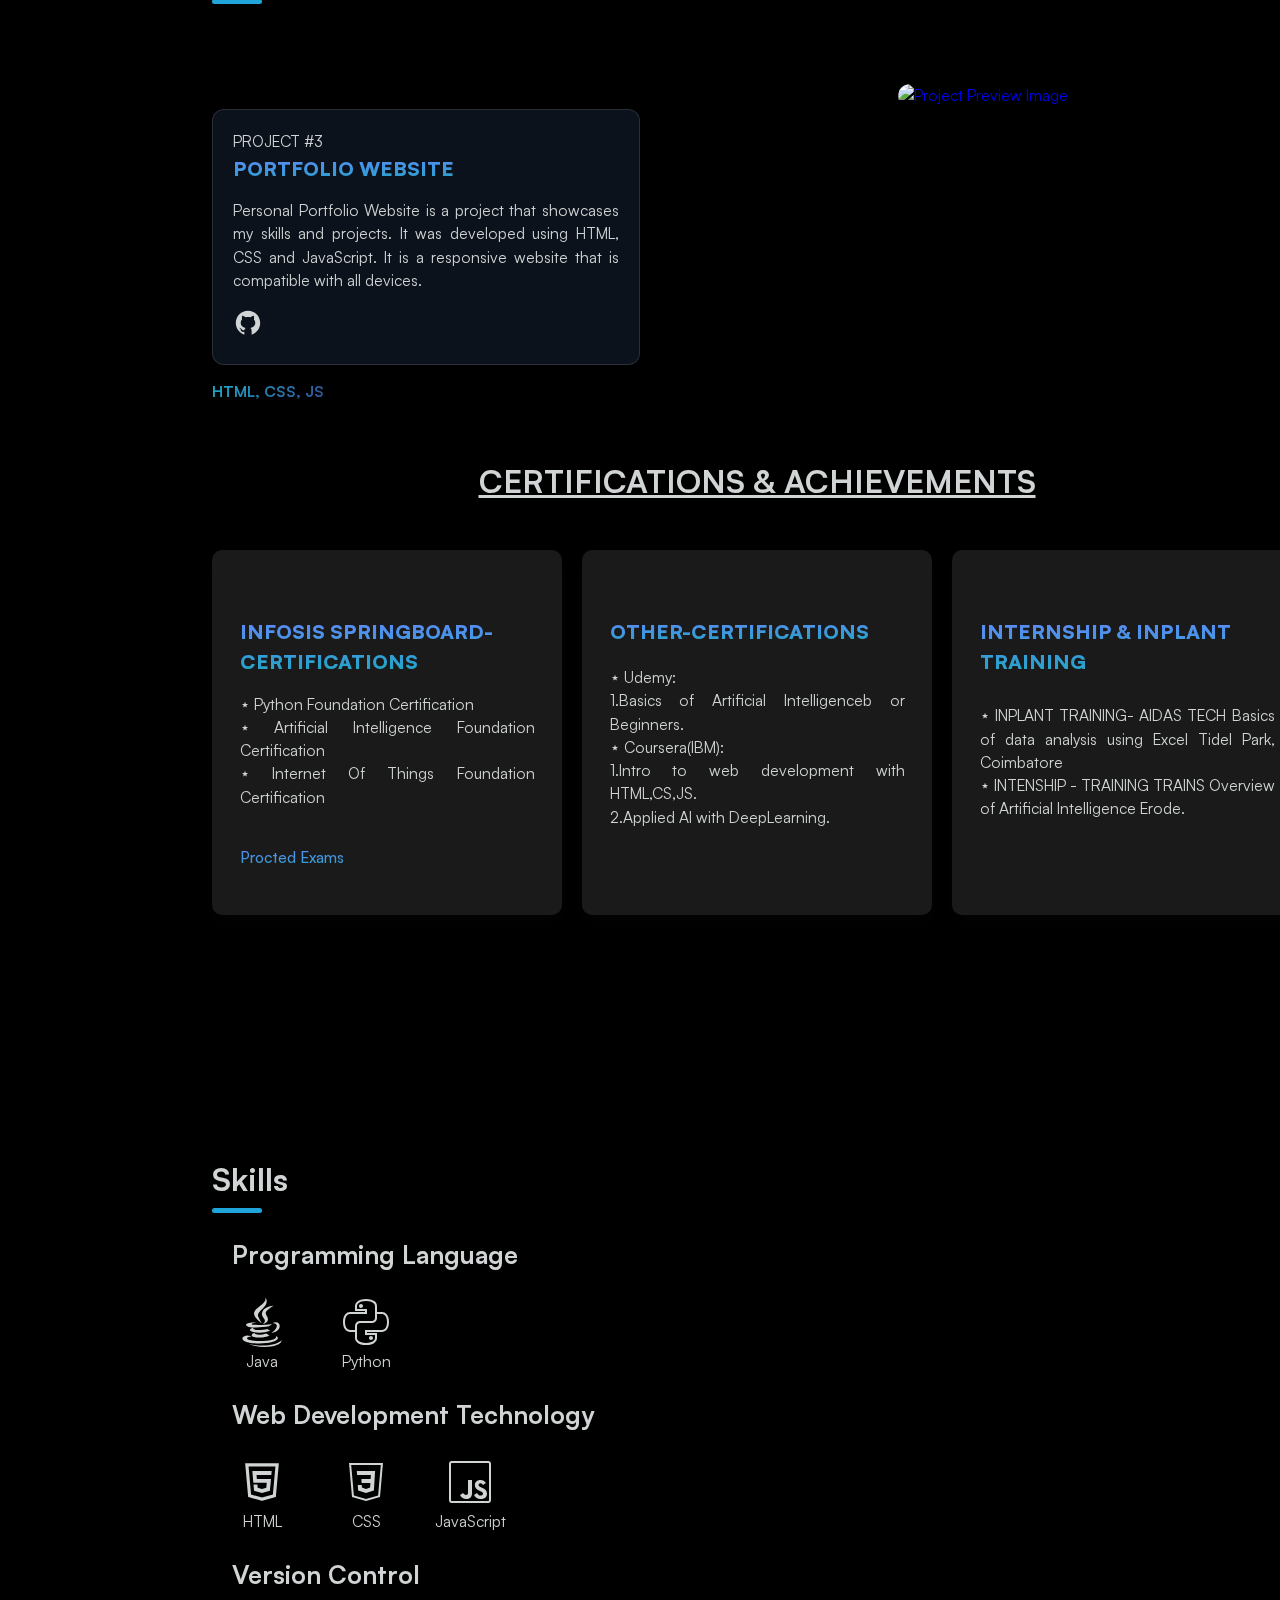
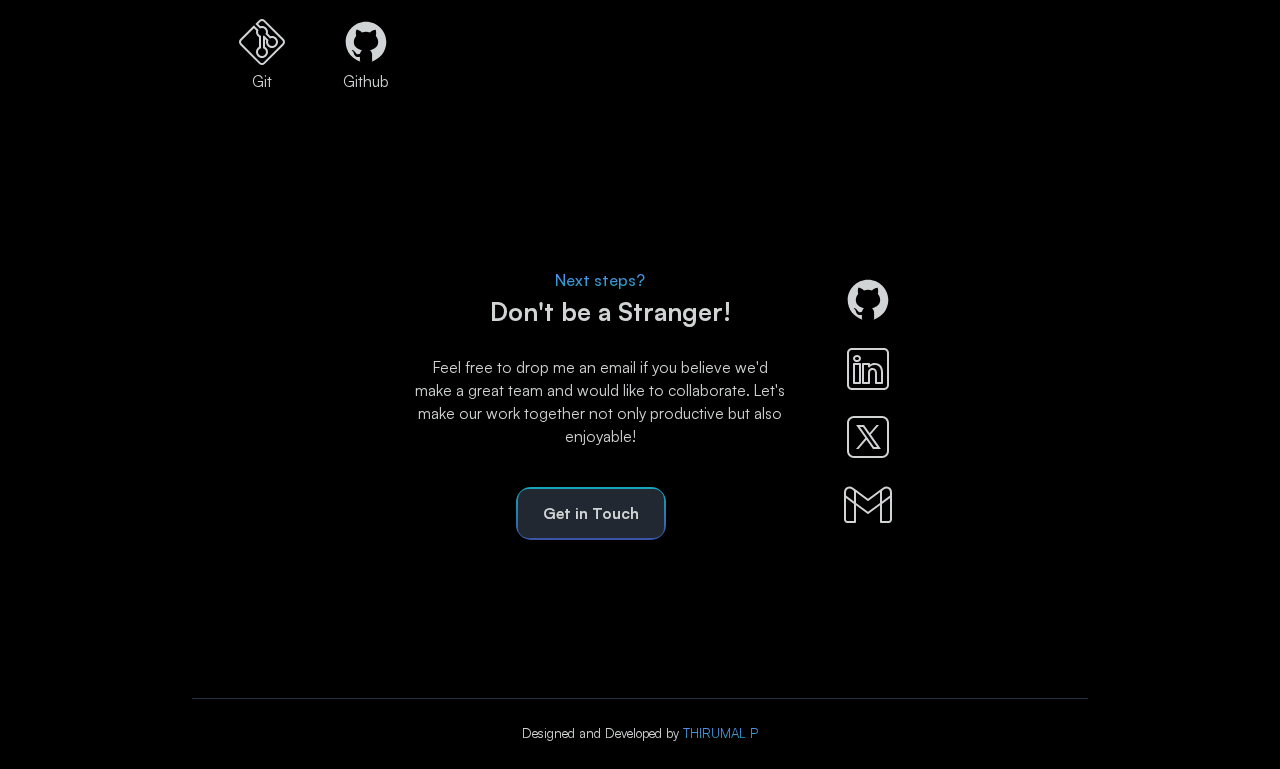
==== commit ec6c912d: "j" ====
--- a/index.html
+++ b/index.html
@@ -282,7 +282,7 @@
     <main>
       <section>
         <span class="salutation">Hi there!</span>
-        <h1>I am <span class="name-highlight">THIRUMAL B</span> ,</h1>
+        <h1>I am <span class="name-highlight">THIRUMAL P</span> ,</h1>
 
         <p class="declaration">
           I develop efficient and scalable web solutions
@@ -417,7 +417,7 @@
         </a>
 
         <a
-          href="mailto:kit.25.21bad058y@gmail.com"
+          href="mailto:kit.25.21bad058@gmail.com"
           target="_blank"
           class="social behance"
         >
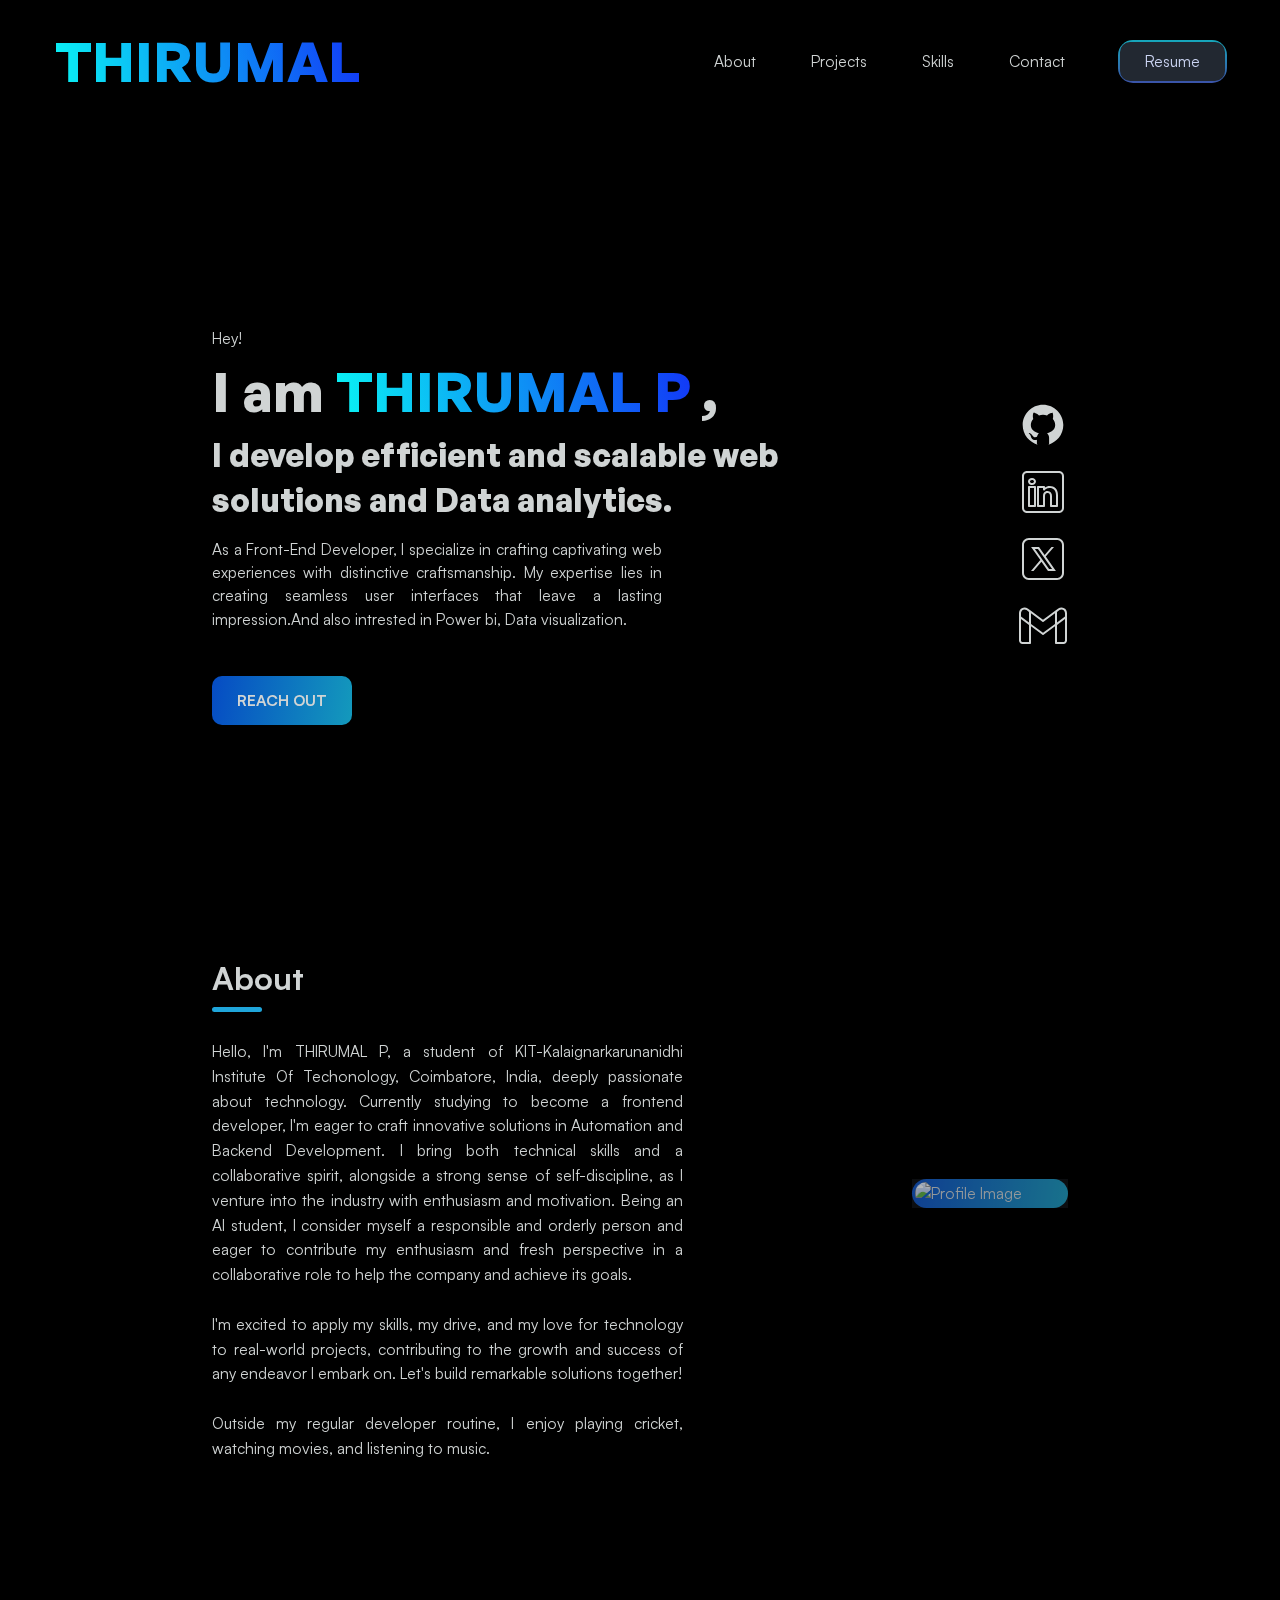
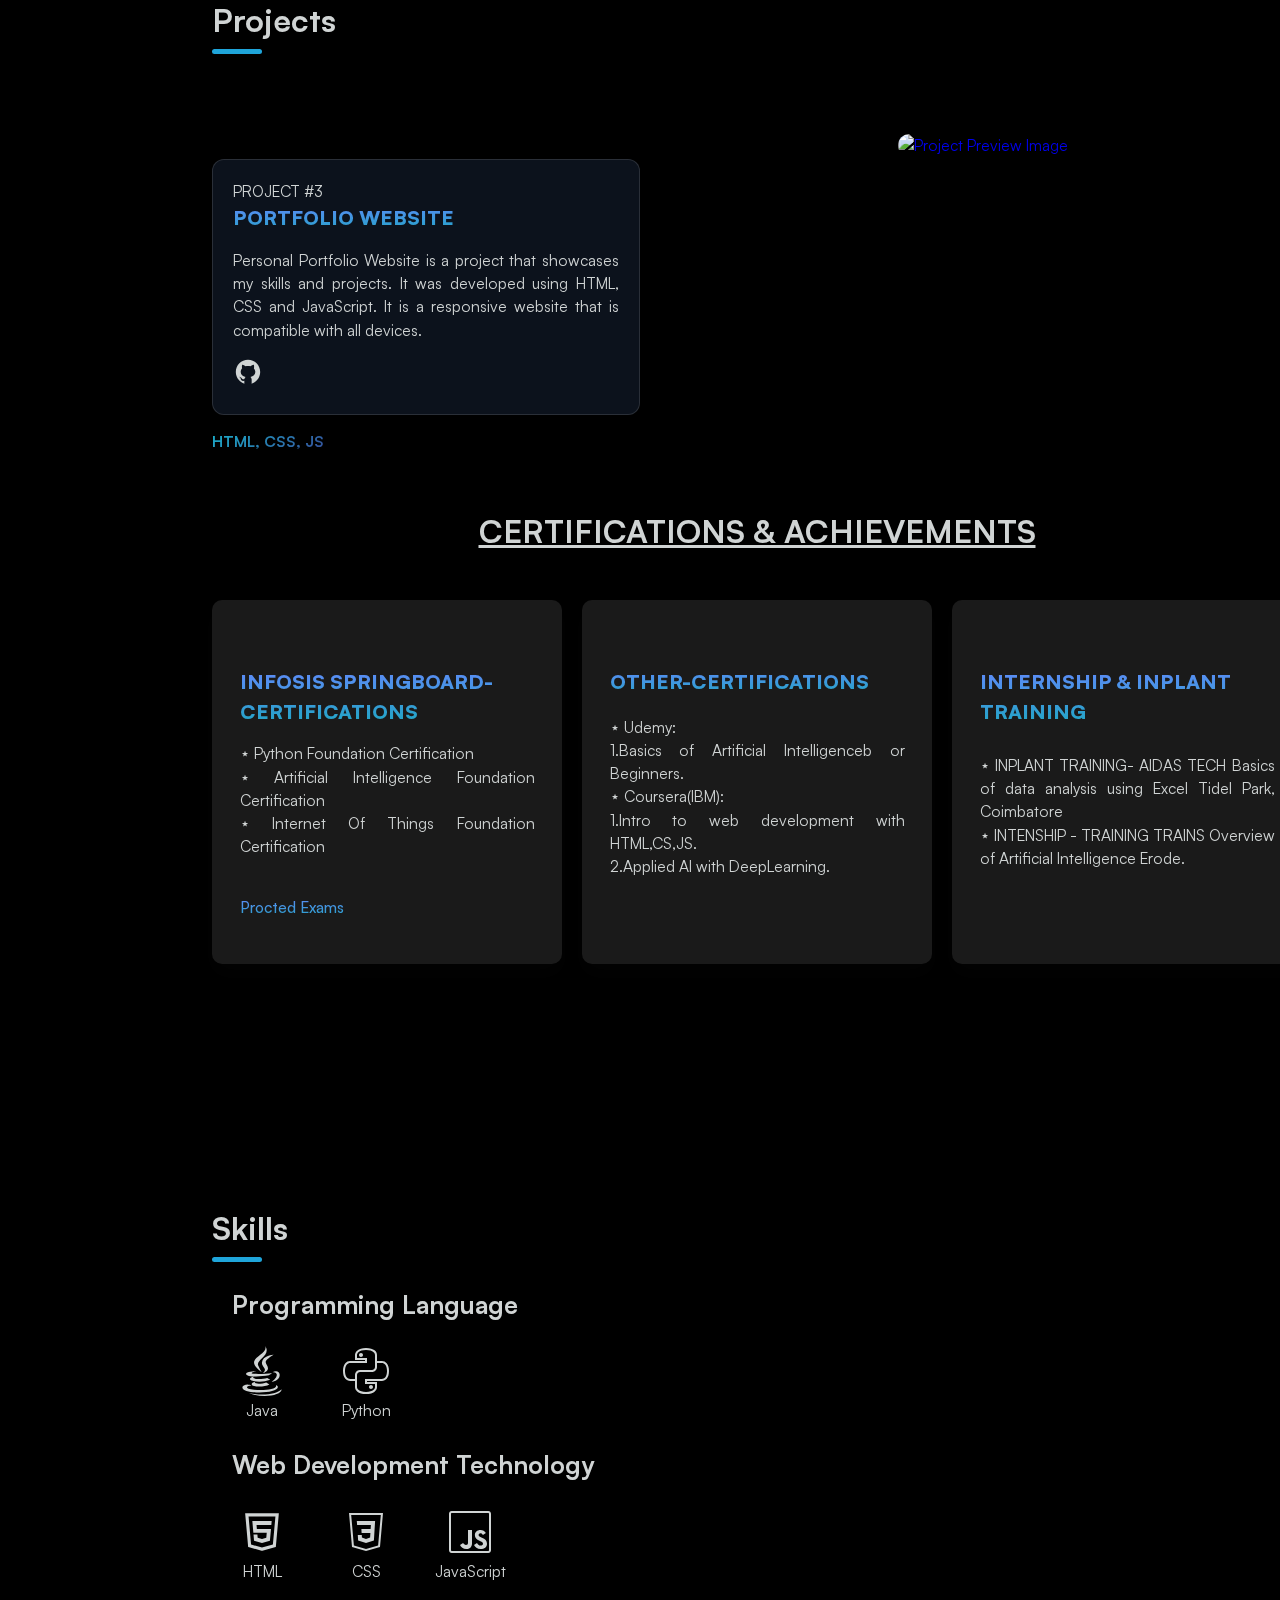
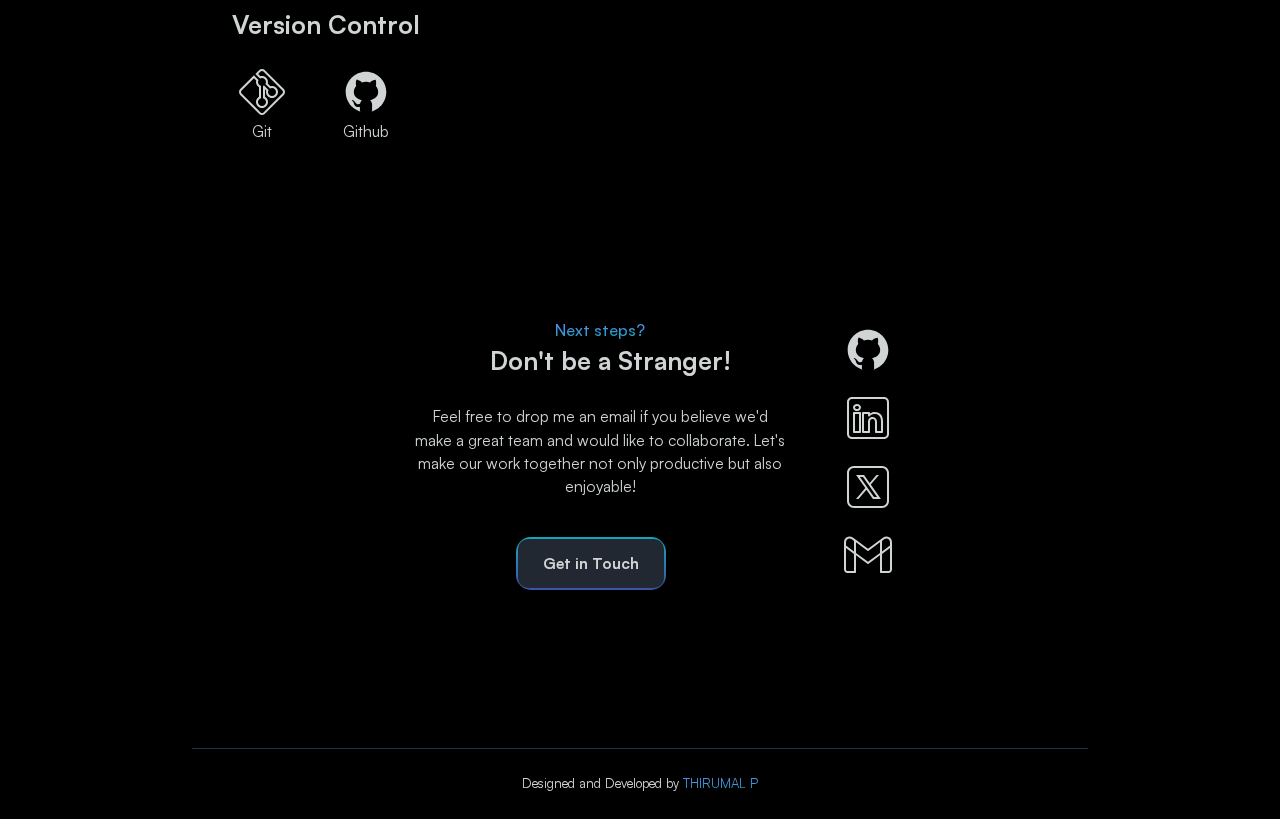
==== commit 8bd67387: "l" ====
--- a/index.html
+++ b/index.html
@@ -281,16 +281,17 @@
 
     <main>
       <section>
-        <span class="salutation">Hi there!</span>
+        <span class="salutation">Hey!</span>
         <h1>I am <span class="name-highlight">THIRUMAL P</span> ,</h1>
 
         <p class="declaration">
-          I develop efficient and scalable web solutions
+          I develop efficient and scalable web solutions and Data analytics.
         </p>
 
         <p style="text-align: justify">
           As a Front-End Developer, I specialize in crafting captivating web experiences with distinctive craftsmanship. 
-          My expertise lies in creating seamless user interfaces that leave a lasting impression.
+          My expertise lies in creating seamless user interfaces that leave a lasting impression.And also intrested in Power bi, Data visualization.
+          
         </p>
 
         <div class="cta-box">
@@ -417,7 +418,7 @@
         </a>
 
         <a
-          href="mailto:kit.25.21bad058@gmail.com"
+          href="mailto:thiru43006@gmail.com"
           target="_blank"
           class="social behance"
         >
@@ -464,9 +465,9 @@
       <div>
         <p class="about-text">
           Hello, I'm THIRUMAL P, a student of KIT-Kalaignarkarunanidhi Institute Of Techonology, Coimbatore, India, deeply passionate about technology. 
-          Currently studying to become a frontend developer, I'm eager to craft innovative solutions in Automation and Backend Development, 
-          with a growing interest in UI/UX Designing. I bring both technical skills and a collaborative spirit, 
+          Currently studying to become a frontend developer, I'm eager to craft innovative solutions in Automation and Backend Development. I bring both technical skills and a collaborative spirit, 
           alongside a strong sense of self-discipline, as I venture into the industry with enthusiasm and motivation.
+          Being an AI student, I consider myself a responsible and orderly person and eager to contribute my enthusiasm and fresh perspective in a collaborative role to help the company and achieve its goals.
           <br />
           <br />
           I'm excited to apply my skills, my drive, and my love for technology
@@ -475,7 +476,7 @@
           <br />
           <br />
           Outside my regular developer routine, I enjoy playing cricket,
-          watching movies, and listening to music, and singing.
+          watching movies, and listening to music.
         </p>
       </div>
 
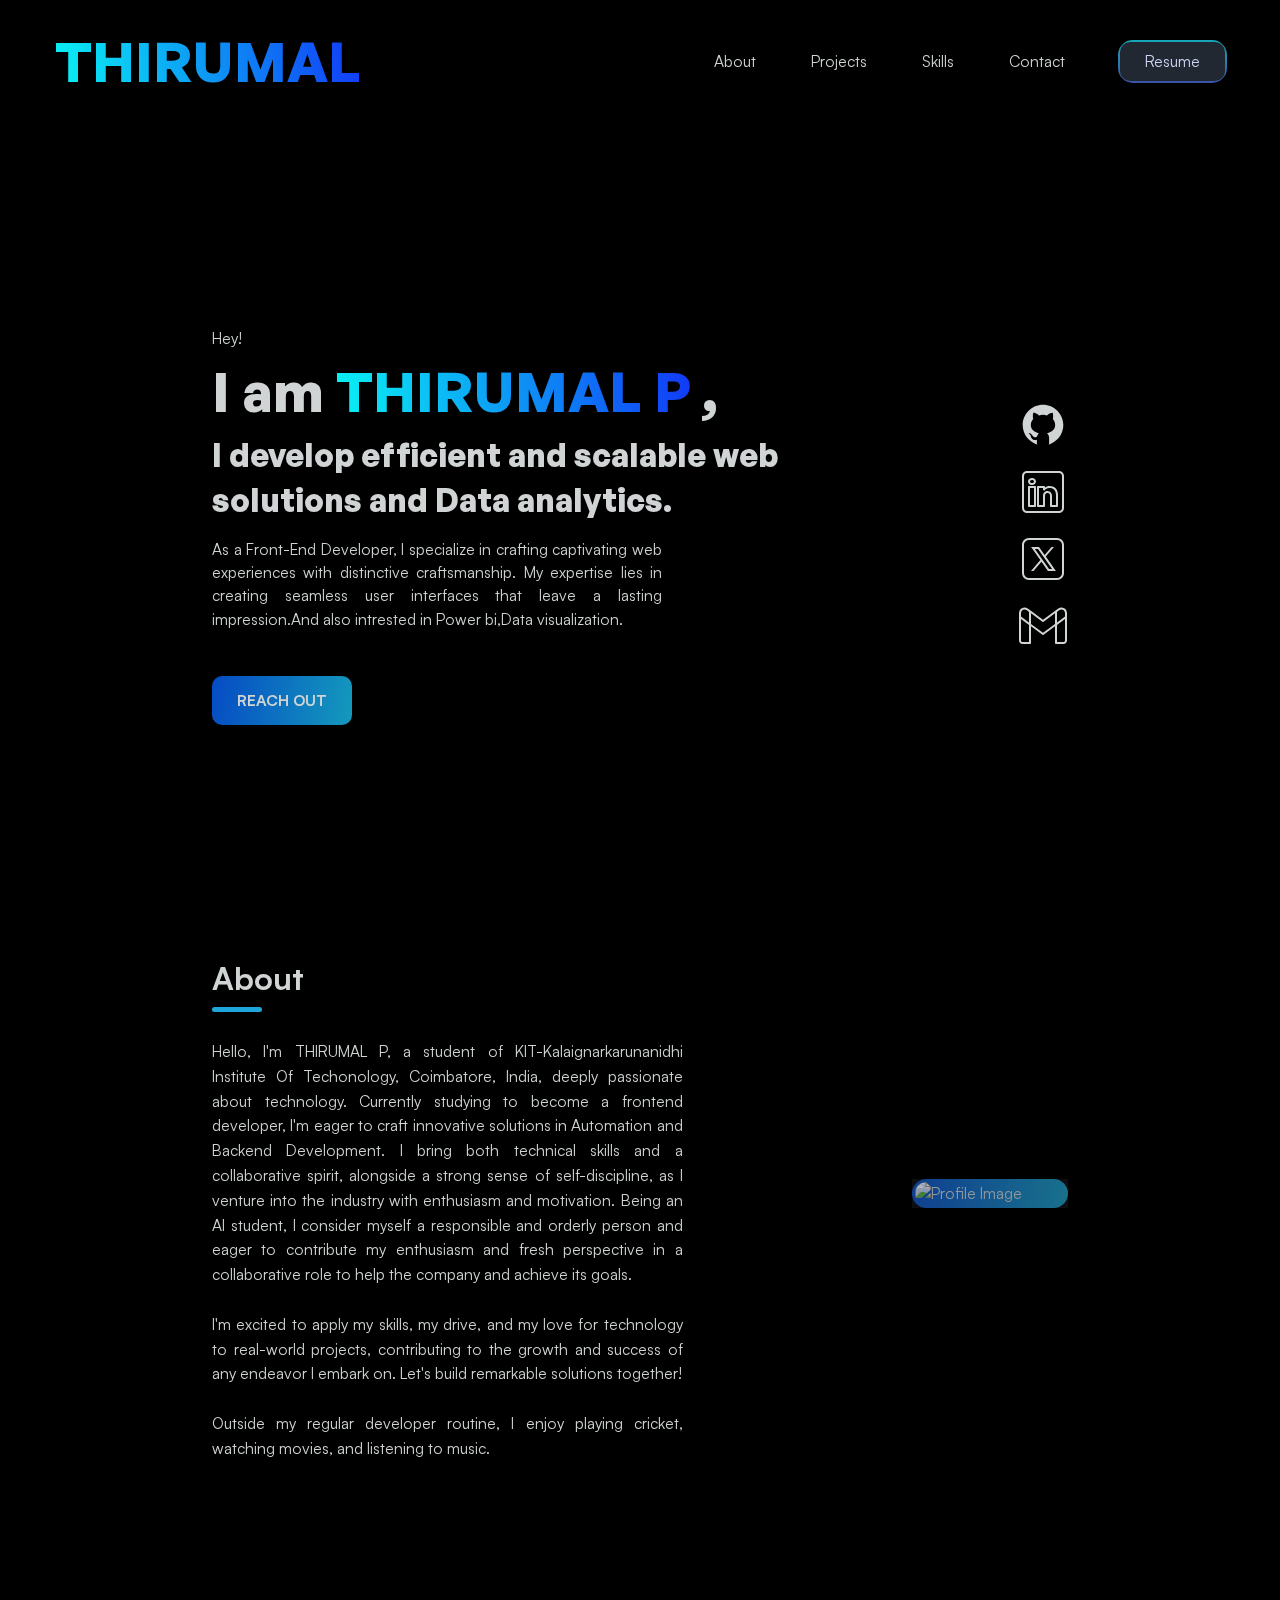
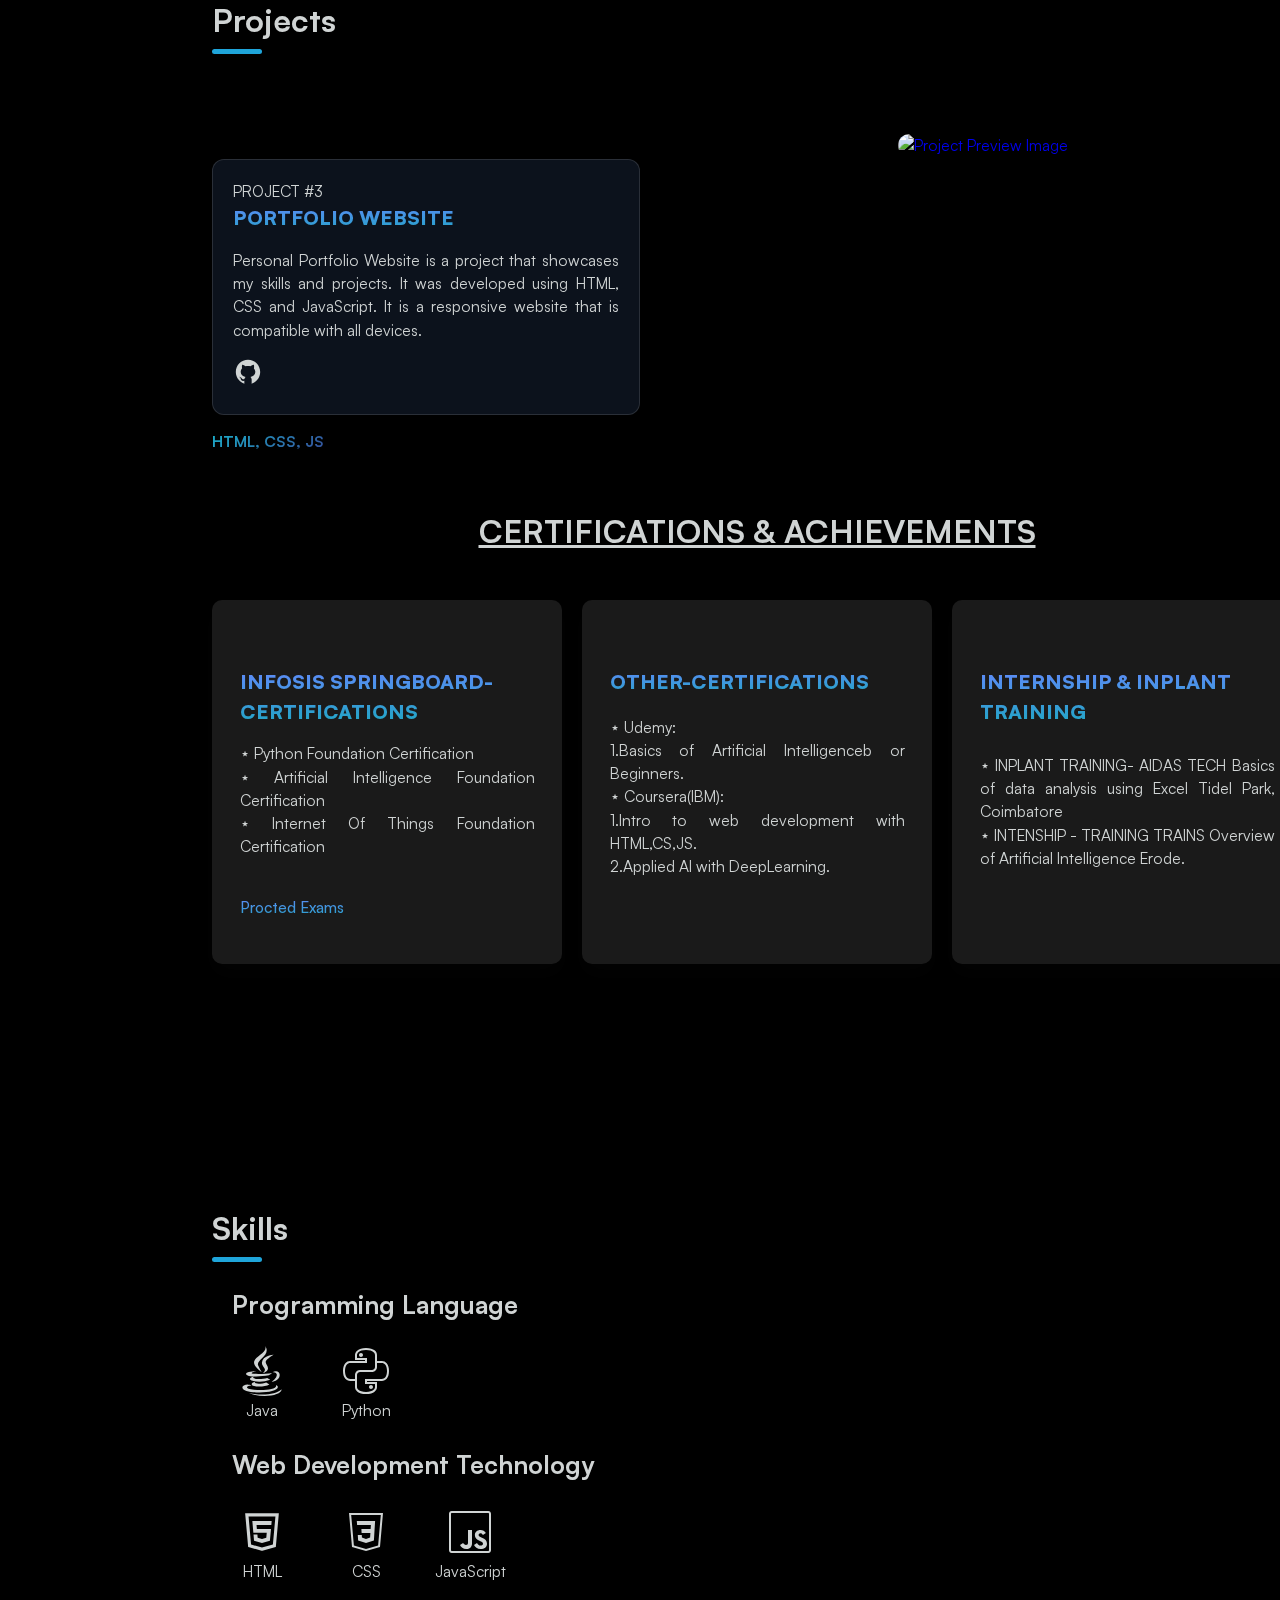
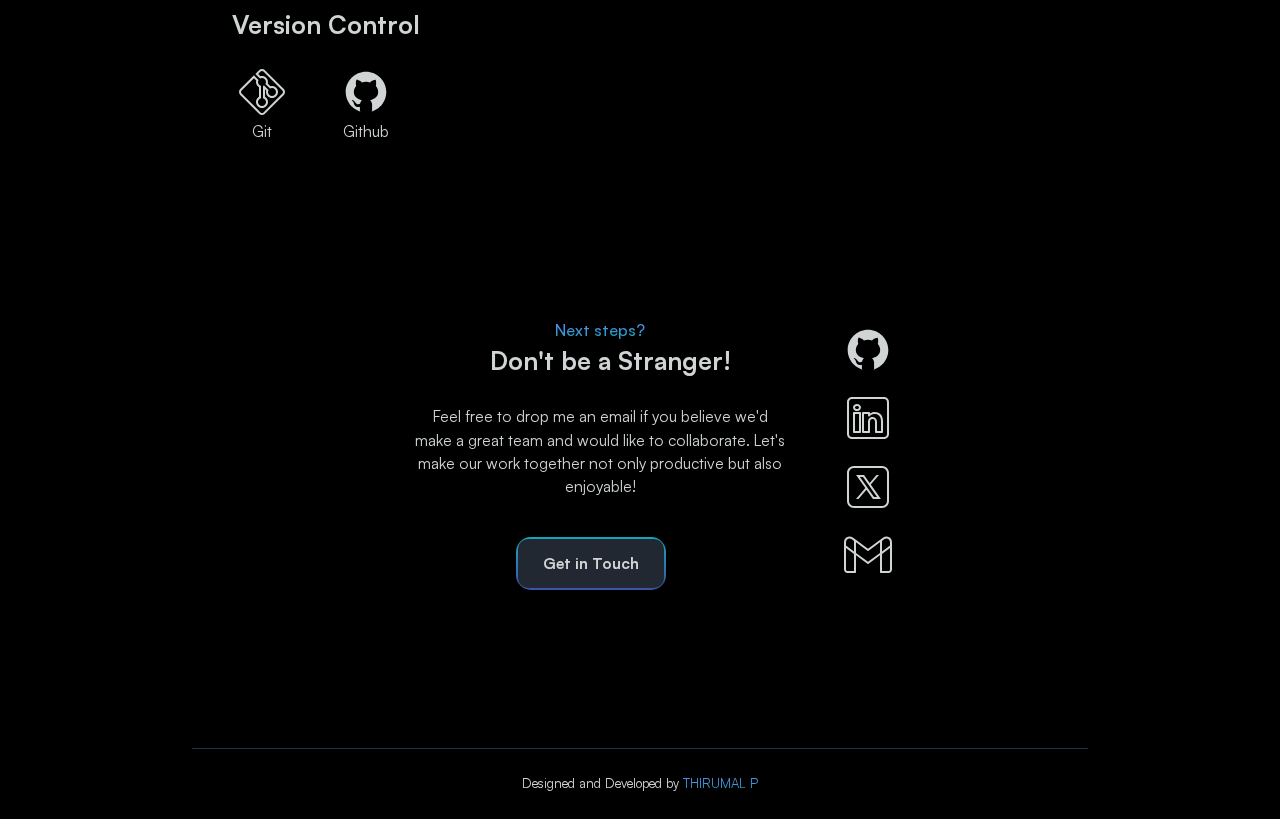
==== commit 95e77f6c: "k" ====
--- a/index.html
+++ b/index.html
@@ -290,7 +290,7 @@
 
         <p style="text-align: justify">
           As a Front-End Developer, I specialize in crafting captivating web experiences with distinctive craftsmanship. 
-          My expertise lies in creating seamless user interfaces that leave a lasting impression.And also intrested in Power bi, Data visualization.
+          My expertise lies in creating seamless user interfaces that leave a lasting impression.And also intrested in Power bi,Data visualization.
           
         </p>
 
